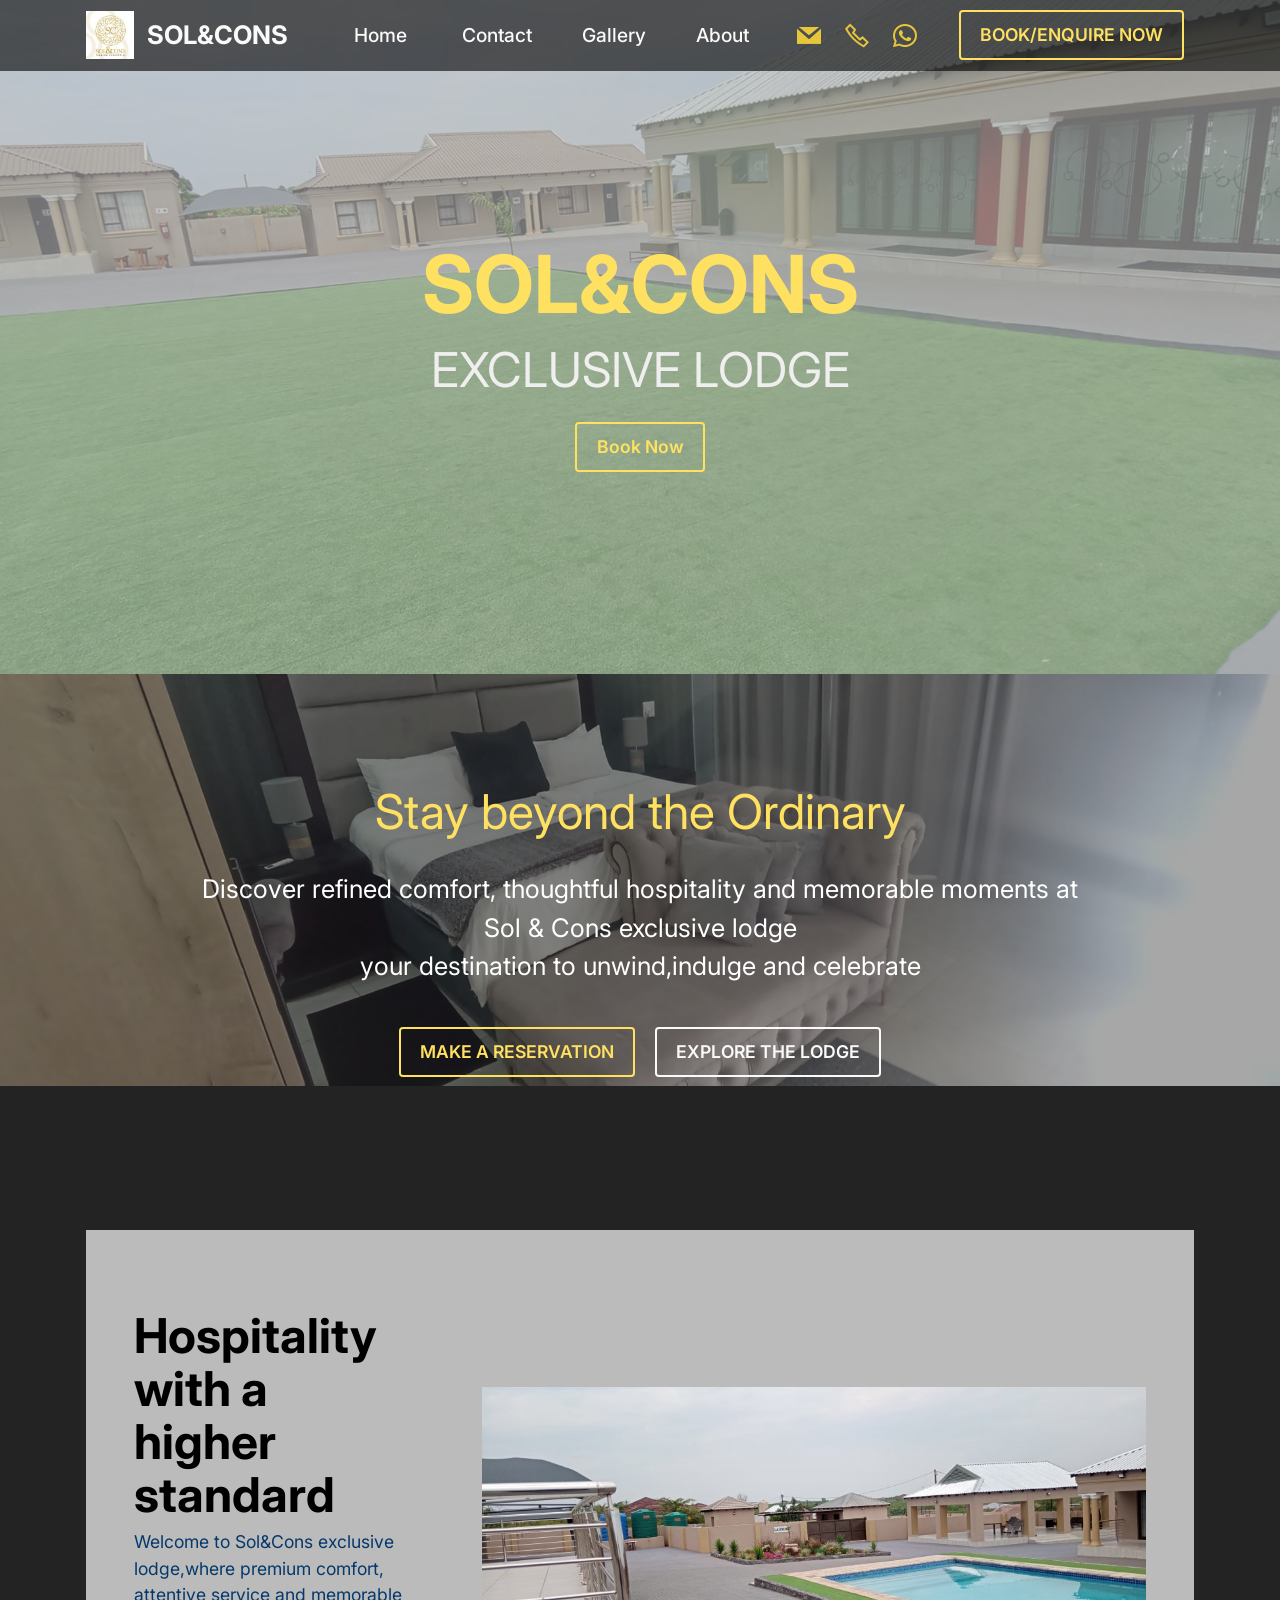
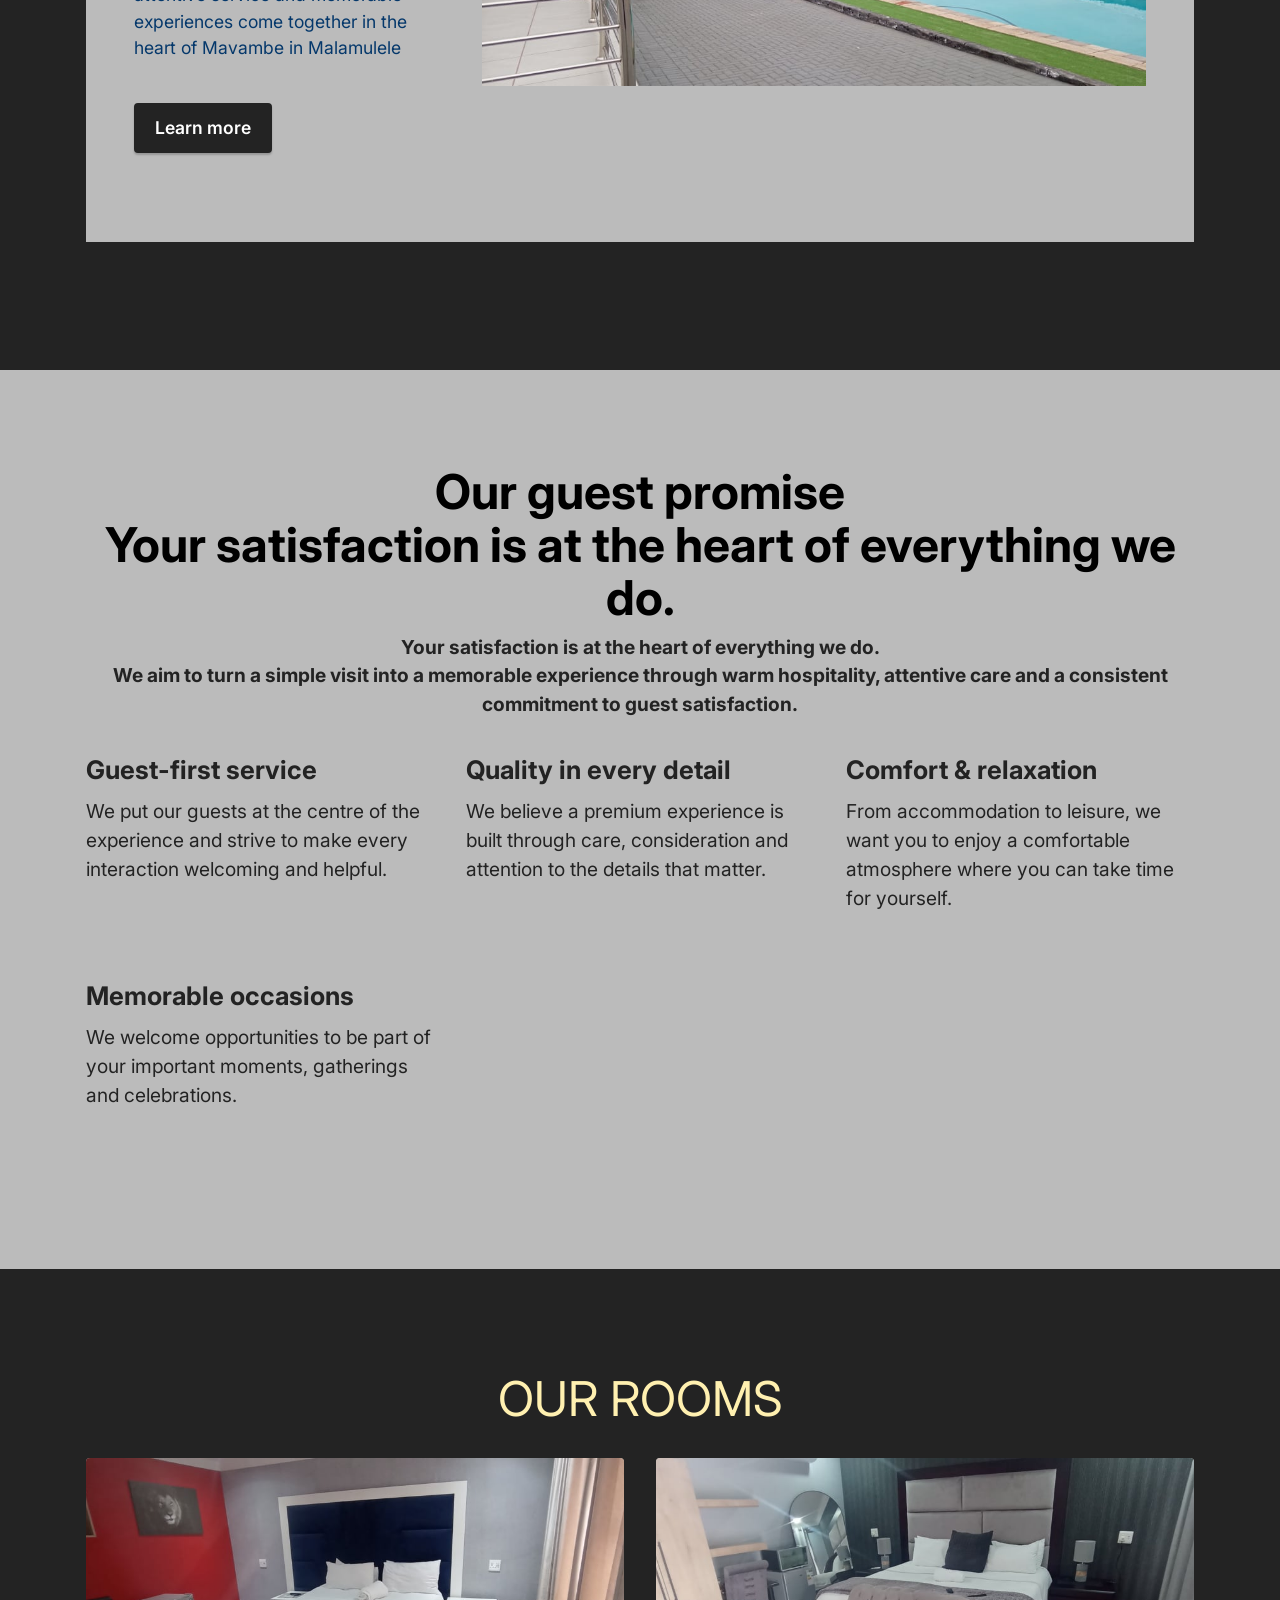
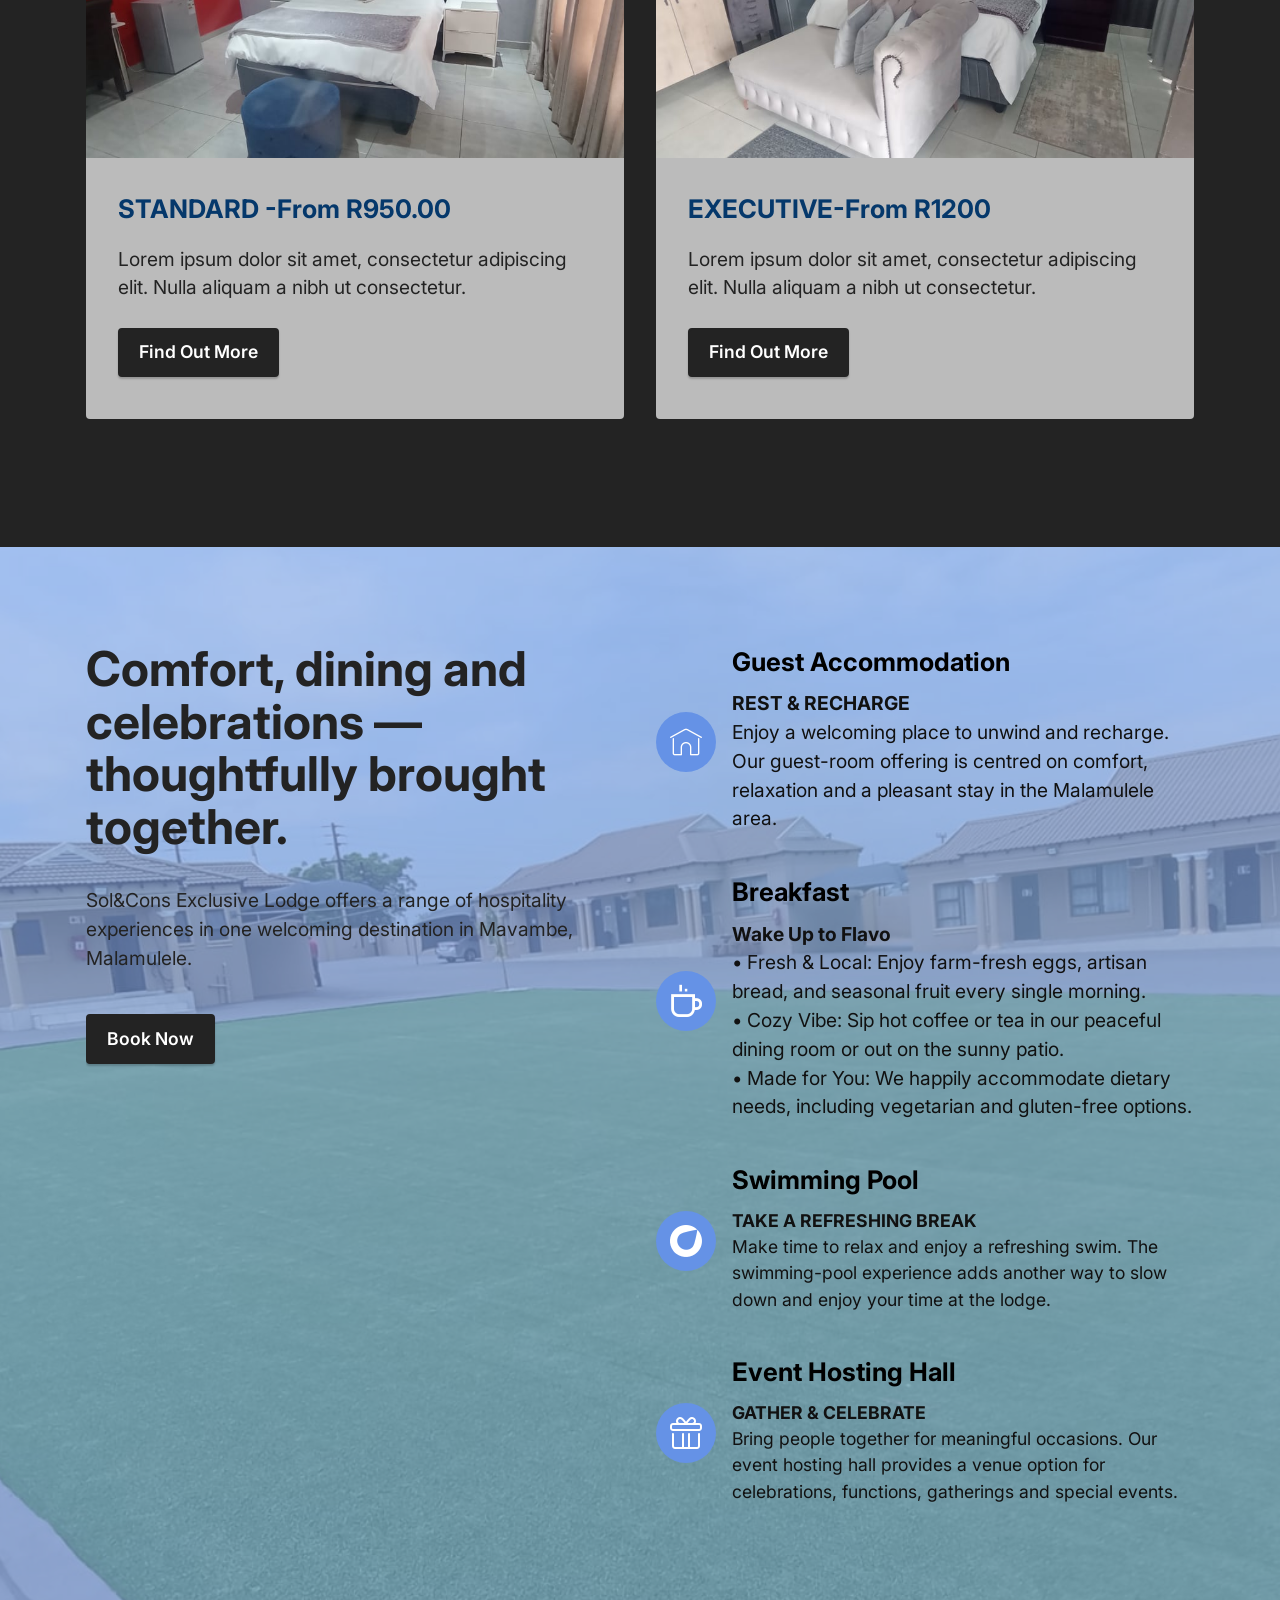
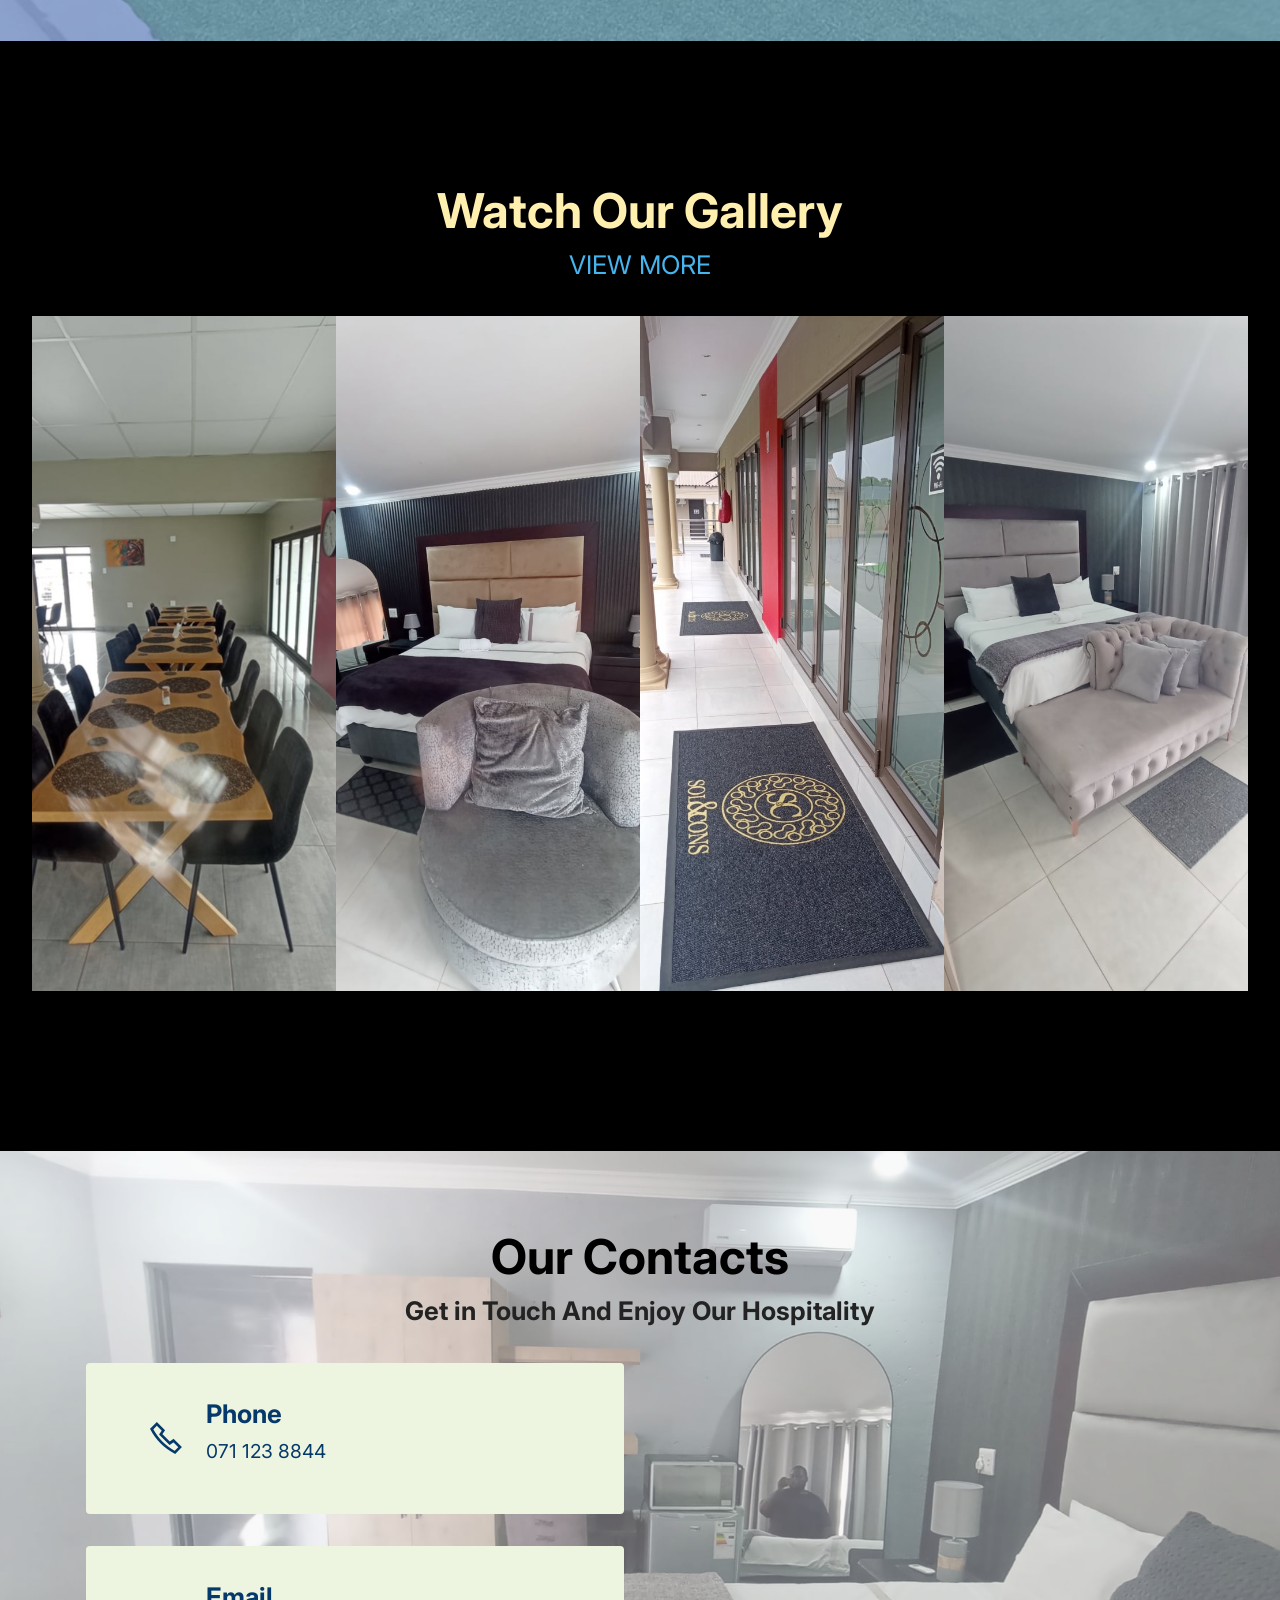
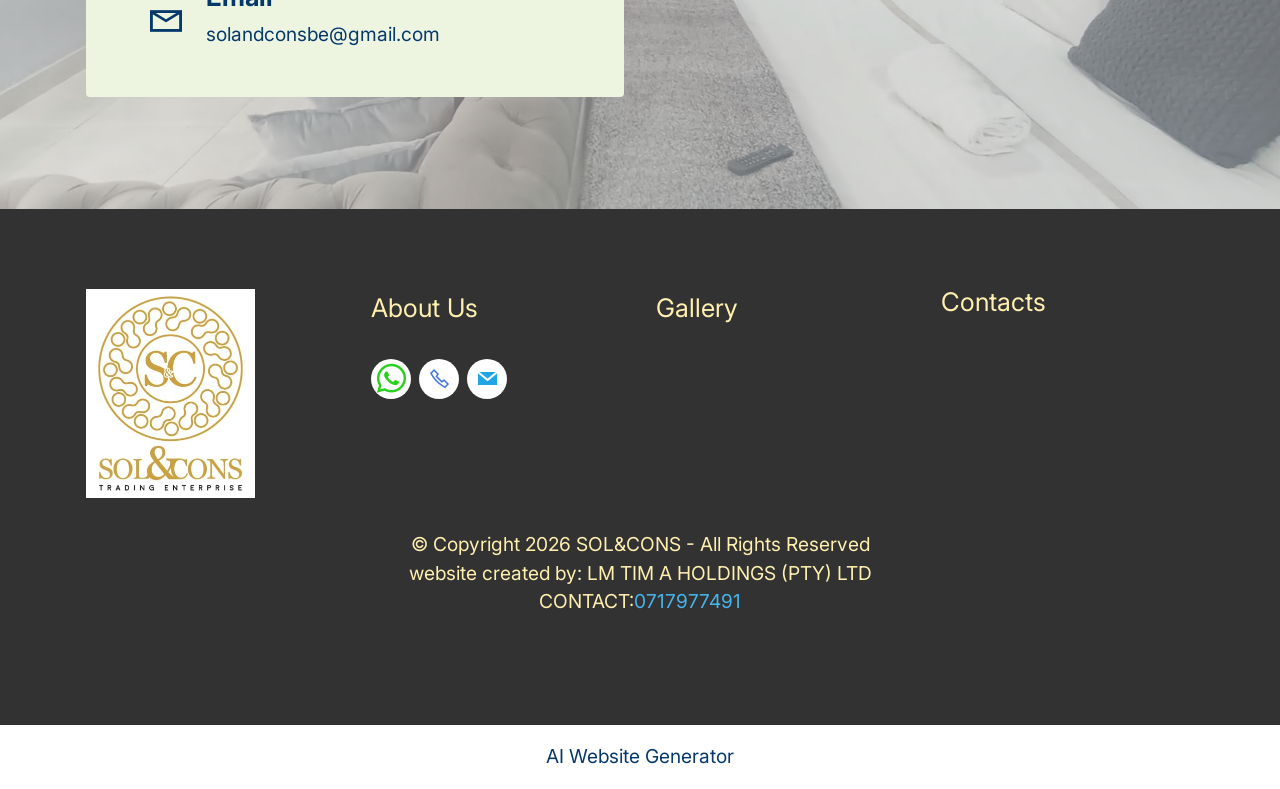
==== index.html @ f4a34ecb "Add files via upload" ====
<!DOCTYPE html>
<html  >
<head>
  <!-- Site made with Mobirise Website Builder v6.1.12, https://mobirise.com -->
  <meta charset="UTF-8">
  <meta http-equiv="X-UA-Compatible" content="IE=edge">
  <meta name="generator" content="Mobirise v6.1.12, mobirise.com">
  <meta name="viewport" content="width=device-width, initial-scale=1, minimum-scale=1">
  <link rel="shortcut icon" href="assets/images/img-20260325-wa00035b15d-96x96.jpeg" type="image/x-icon">
  <meta name="description" content="">
  
  
  <title>Home</title>
  <link rel="stylesheet" href="assets/web/assets/mobirise-icons2/mobirise2.css">
  <link rel="stylesheet" href="assets/web/assets/mobirise-icons/mobirise-icons.css">
  <link rel="stylesheet" href="assets/web/assets/mobirise-icons-bold/mobirise-icons-bold.css">
  <link rel="stylesheet" href="assets/bootstrap/css/bootstrap.min.css">
  <link rel="stylesheet" href="assets/parallax/jarallax.css">
  <link rel="stylesheet" href="assets/dropdown/css/style.css">
  <link rel="stylesheet" href="assets/socicon/css/styles.css">
  <link rel="stylesheet" href="assets/theme/css/style.css">
  <link rel="preload" href="https://fonts.googleapis.com/css?family=Inter:100,200,300,400,500,600,700,800,900,100i,200i,300i,400i,500i,600i,700i,800i,900i&display=swap" as="style" onload="this.onload=null;this.rel='stylesheet'">
  <noscript><link rel="stylesheet" href="https://fonts.googleapis.com/css?family=Inter:100,200,300,400,500,600,700,800,900,100i,200i,300i,400i,500i,600i,700i,800i,900i&display=swap"></noscript>
  <link rel="preload" as="style" href="assets/mobirise/css/mbr-additional.css?v=jjndfq"><link rel="stylesheet" href="assets/mobirise/css/mbr-additional.css?v=jjndfq" type="text/css">

  
  
  
</head>
<body>
  
  <section data-bs-version="5.1" class="menu menu3 cid-sFAA5oUu2Y" once="menu" id="menu3-1">
    
    <nav class="navbar navbar-dropdown navbar-expand-lg">
        <div class="container">
            <div class="navbar-brand">
                <span class="navbar-logo">
                    <a href="https://mobiri.se">
                        <img src="assets/images/img-20260325-wa00035b15d-96x96.jpeg" alt="Mobirise Website Builder" style="height: 3rem;">
                    </a>
                </span>
                <span class="navbar-caption-wrap"><a class="navbar-caption text-white text-primary display-5" href="index.html">SOL&amp;CONS</a></span>
            </div>
            <button class="navbar-toggler" type="button" data-toggle="collapse" data-bs-toggle="collapse" data-target="#navbarSupportedContent" data-bs-target="#navbarSupportedContent" aria-controls="navbarNavAltMarkup" aria-expanded="false" aria-label="Toggle navigation">
                <div class="hamburger">
                    <span></span>
                    <span></span>
                    <span></span>
                    <span></span>
                </div>
            </button>
            <div class="collapse navbar-collapse" id="navbarSupportedContent">
                <ul class="navbar-nav nav-dropdown" data-app-modern-menu="true"><li class="nav-item"><a class="nav-link link text-white text-primary display-7" href="index.html">Home&nbsp;</a></li>
                    <li class="nav-item"><a class="nav-link link text-white text-primary display-7" href="index.html#contacts3-c">Contact</a></li>
                    <li class="nav-item"><a class="nav-link link text-white text-primary display-7" href="page2.html">Gallery</a>
                    </li><li class="nav-item"><a class="nav-link link text-white text-primary display-7" href="page3.html">About</a></li></ul>
                <div class="icons-menu">
                    <a class="iconfont-wrapper" href="mailto:solandconsbe@gmail.com?subject=web%20query">
                        <span class="p-2 mbr-iconfont socicon-mail socicon"></span>
                    </a>
                    <a class="iconfont-wrapper" href="tel:+27711238844">
                        <span class="p-2 mbr-iconfont mobi-mbri-phone mobi-mbri"></span>
                    </a>
                    <a class="iconfont-wrapper" href="https://wa.me/27711238844">
                        <span class="p-2 mbr-iconfont socicon-whatsapp socicon"></span>
                    </a>
                    
                </div>
                <div class="navbar-buttons mbr-section-btn"><a class="btn btn-warning-outline display-4" href="https://mobiri.se">BOOK/ENQUIRE NOW</a></div>
            </div>
        </div>
    </nav>
</section>

<section data-bs-version="5.1" class="header1 cid-sFCAOqBTxa" id="header1-i">

    

    <div class="mbr-overlay" style="opacity: 0.6; background-color: rgb(187, 187, 187);"></div>

    <div class="container">
        <div class="row justify-content-center">
            <div class="col-12 col-lg-8">
                <h1 class="mbr-section-title mbr-fonts-style mb-3 display-1"><strong>SOL&amp;CONS</strong></h1>
                <h2 class="mbr-section-subtitle mbr-fonts-style mb-3 display-2">EXCLUSIVE LODGE</h2>
                
                <div class="mbr-section-btn mt-3"><a class="btn btn-warning-outline display-4" href="https://wa.me/27711238844">Book Now</a></div>
            </div>
        </div>
    </div>
</section>

<section data-bs-version="5.1" class="content4 cid-sFADQxFnEn" id="content4-5">
    
    <div class="mbr-overlay" style="opacity: 0.4; background-color: rgb(35, 35, 35);">
    </div>
    <div class="container">
        <div class="row justify-content-center">
            <div class="title col-md-12 col-lg-10">
                <h3 class="mbr-section-title mbr-fonts-style align-center mb-4 display-2">Stay beyond the Ordinary</h3>
                <h4 class="mbr-section-subtitle align-center mbr-fonts-style mb-4 display-5">Discover refined comfort, thoughtful hospitality and memorable moments at Sol &amp; Cons exclusive lodge<br>your destination to unwind,indulge and celebrate</h4>
                <div class="mbr-section-btn align-center"><a class="btn btn-warning-outline display-4" href="https://wa.me/27711238844">MAKE A RESERVATION</a>
                    <a class="btn btn-white-outline display-4" href="page2.html">EXPLORE THE LODGE</a></div>
            </div>
        </div>
    </div>
</section>

<section data-bs-version="5.1" class="features15 cid-sFANq99njx" id="features16-9">

    

    
    <div class="container">
        <div class="content-wrapper">
            <div class="row align-items-center">
                <div class="col-12 col-lg">
                    <div class="text-wrapper">
                        <h6 class="card-title mbr-fonts-style display-2"><strong>Hospitality with a higher standard</strong></h6>
                        <p class="mbr-text mbr-fonts-style mb-4 display-4">Welcome to Sol&amp;Cons exclusive lodge,where premium comfort, attentive service and memorable experiences come together in the heart of Mavambe in Malamulele</p>
                        <div class="mbr-section-btn mt-3"><a class="btn btn-black display-4" href="page3.html">Learn more</a></div>
                    </div>
                </div>
                <div class="col-12 col-lg-8">
                    <div class="image-wrapper">
                        <img src="assets/images/img-20261027-123922-980x442.jpg" alt="Mobirise Website Builder">
                    </div>
                </div>
            </div>
        </div>
    </div>
</section>

<section data-bs-version="5.1" class="features18 cid-vzXaRPR5iC" id="features18-13">

    

    
    
    <div class="container">
        <div class="mbr-section-head">
            <div class="col-12">
                <h4 class="mbr-section-title mbr-fonts-style align-center mb-0 display-2"><strong>Our guest promise</strong><br><strong>Your satisfaction is at the heart of everything we do.</strong></h4>
                <h5 class="mbr-section-subtitle mbr-fonts-style align-center mb-0 mt-2 display-7"><strong>Your satisfaction is at the heart of everything we do.</strong><br><strong>We aim to turn a simple visit into a memorable experience through warm hospitality, attentive care and a consistent commitment to guest satisfaction.</strong></h5>
            </div>
        </div>
        <div class="row mt-4">
            <div class="item features-without-image mb-3 col-12 col-md-4">
                <div class="item-wrapper mb-4">
                    <div class="card-box align-left">
                        <h4 class="card-title mbr-fonts-style align-left display-5"><strong>Guest-first service</strong></h4>
                        <p class="mbr-text mbr-fonts-style mb-3 display-7">We put our guests at the centre of the experience and strive to make every interaction welcoming and helpful.</p>
                        <div class="link-wrap">
                            
                        </div>
                    </div>
                </div>
            </div>
            <div class="item features-without-image mb-3 col-12 col-md-4">
                <div class="item-wrapper mb-4">
                    <div class="card-box align-left">
                        <h4 class="card-title mbr-fonts-style align-left display-5"><strong>Quality in every detail</strong></h4>
                        <p class="mbr-text mbr-fonts-style mb-3 display-7">We believe a premium experience is built through care, consideration and attention to the details that matter.</p>
                        <div class="link-wrap">
                            
                        </div>
                    </div>
                </div>
            </div>
            <div class="item features-without-image mb-3 col-12 col-md-4">
                <div class="item-wrapper mb-4">
                    <div class="card-box align-left">
                        <h4 class="card-title mbr-fonts-style align-left display-5"><strong>Comfort &amp; relaxation</strong></h4>
                        <p class="mbr-text mbr-fonts-style mb-3 display-7">From accommodation to leisure, we want you to enjoy a comfortable atmosphere where you can take time for yourself.</p>
                        <div class="link-wrap">
                            
                        </div>
                    </div>
                </div>
            </div><div class="item features-without-image mb-3 col-12 col-md-4">
                <div class="item-wrapper mb-4">
                    <div class="card-box align-left">
                        <h4 class="card-title mbr-fonts-style align-left display-5"><strong>Memorable occasions</strong></h4>
                        <p class="mbr-text mbr-fonts-style mb-3 display-7">We welcome opportunities to be part of your important moments, gatherings and celebrations.</p>
                        <div class="link-wrap">
                            
                        </div>
                    </div>
                </div>
            </div>
        </div>
    </div>
</section>

<section data-bs-version="5.1" class="content2 cid-sFAOw5Fdod" id="content2-e">
    
    
    <div class="container">
        <div class="mbr-section-head">
            
            <h1 class="mbr-section-subtitle mbr-fonts-style align-center mb-0 mt-2 display-2">OUR ROOMS</h1>
        </div>
        <div class="row mt-4">
            <div class="item features-image col-12 col-md-6 col-lg-6">
                <div class="item-wrapper">
                    <div class="item-img">
                        <img src="assets/images/img-20261027-125457-1055x476.jpg" alt="Mobirise Website Builder" title="">
                    </div>
                    <div class="item-content">
                        <h5 class="item-title mbr-fonts-style display-5"><strong>STANDARD -From R950.00</strong></h5>
                        
                        <p class="mbr-text mbr-fonts-style mt-3 display-7">Lorem ipsum dolor sit amet, consectetur adipiscing elit. Nulla aliquam a nibh ut consectetur.&nbsp;</p>
                    </div>
                    <div class="mbr-section-btn item-footer mt-2"><a href="https://wa.me/27711238844" class="btn item-btn btn-black display-4">Find Out More</a></div>
                </div>
            </div>
            <div class="item features-image col-12 col-md-6 col-lg-6">
                <div class="item-wrapper">
                    <div class="item-img">
                        <img src="assets/images/img-20261027-125123-1055x476.jpg" alt="Mobirise Website Builder" title="">
                    </div>
                    <div class="item-content">
                        <h5 class="item-title mbr-fonts-style display-5"><strong>EXECUTIVE-From R1200</strong></h5>
                        
                        <p class="mbr-text mbr-fonts-style mt-3 display-7">Lorem ipsum dolor sit amet, consectetur adipiscing elit. Nulla aliquam a nibh ut consectetur. <br>
                        </p>
                    </div>
                    <div class="mbr-section-btn item-footer mt-2"><a href="https://wa.me/27711238844" class="btn item-btn btn-black display-4">Find Out More</a></div>
                </div>
            </div>
            

        </div>
    </div>
</section>

<section data-bs-version="5.1" class="features13 cid-vzWuSJ335U" id="features13-12">

    

    
    <div class="mbr-overlay" style="opacity: 0.6; background-color: rgb(140, 175, 240);">
    </div>
    <div class="container">
        <div class="row justify-content-center">
            <div class="col-12 col-lg-6">
                <div class="card-wrapper">
                    <div class="card-box align-left">
                        <h4 class="card-title mbr-fonts-style mb-4 display-2"><strong>Comfort, dining and celebrations — thoughtfully brought together.</strong></h4>
                        <p class="mbr-text mbr-fonts-style mb-4 display-7">Sol&amp;Cons Exclusive Lodge offers a range of hospitality experiences in one welcoming destination in Mavambe, Malamulele.</p>
                        <div class="mbr-section-btn"><a class="btn btn-black display-4" href="https://wa.me/27711238844">Book Now</a></div>
                    </div>
                </div>
            </div>
            <div class="col-12 col-lg-6">
                <div class="item features-without-image">
                    <div class="item-wrapper mbr-flex">
                        <div class="icon-box">
                            <span class="mbr-iconfont mbri-home"></span>
                        </div>
                        <div class="text-box">
                            <h3 class="icon-title mbr-black mbr-fonts-style display-5"><strong>Guest Accommodation</strong></h3>
                            <h5 class="icon-text mbr-black mbr-fonts-style display-7"><strong>REST &amp; RECHARGE</strong><br>Enjoy a welcoming place to unwind and recharge. Our guest-room offering is centred on comfort, relaxation and a pleasant stay in the Malamulele area.</h5>
                        </div>
                    </div>
                </div>
                <div class="item features-without-image">
                    <div class="item-wrapper mbr-flex">
                        <div class="icon-box">
                            <span class="mbr-iconfont mobi-mbri-hot-cup mobi-mbri"></span>
                        </div>
                        <div class="text-box">
                            <h3 class="icon-title mbr-black mbr-fonts-style display-5"><strong>Breakfast&nbsp;</strong></h3>
                            <h5 class="icon-text mbr-black mbr-fonts-style display-7"><div><strong style="font-size: 1.2rem;">Wake Up to Flavo</strong><br></div><div>• Fresh &amp; Local: Enjoy farm-fresh eggs, artisan bread, and seasonal fruit every single morning.</div><div>• Cozy Vibe: Sip hot coffee or tea in our peaceful dining room or out on the sunny patio.</div><div>• Made for You: We happily accommodate dietary needs, including vegetarian and gluten-free options.</div></h5>
                        </div>
                    </div>
                </div><div class="item features-without-image">
                    <div class="item-wrapper mbr-flex">
                        <div class="icon-box">
                            <span class="mbr-iconfont socicon-seedrs socicon"></span>
                        </div>
                        <div class="text-box">
                            <h3 class="icon-title mbr-black mbr-fonts-style display-5"><strong>Swimming Pool</strong><br></h3>
                            <h5 class="icon-text mbr-black mbr-fonts-style display-4"><strong>TAKE A REFRESHING BREAK<br></strong>Make time to relax and enjoy a refreshing swim. The swimming-pool experience adds another way to slow down and enjoy your time at the lodge.</h5>
                        </div>
                    </div>
                </div>
                <div class="item features-without-image">
                    <div class="item-wrapper mbr-flex">
                        <div class="icon-box">
                            <span class="mbr-iconfont mbrib-gift"></span>
                        </div>
                        <div class="text-box">
                            <h3 class="icon-title mbr-black mbr-fonts-style display-5"><strong>Event Hosting Hall</strong></h3>
                            <h5 class="icon-text mbr-black mbr-fonts-style display-4"><strong>GATHER &amp; CELEBRATE</strong><br>Bring people together for meaningful occasions. Our event hosting hall provides a venue option for celebrations, functions, gatherings and special events.</h5>
                        </div>
                    </div>
                </div>
            </div>
        </div>
    </div>
</section>

<section data-bs-version="5.1" class="gallery6 mbr-gallery cid-sFAQAQGsOD" id="gallery6-f">
    

    

    <div class="container-fluid">
        <div class="mbr-section-head">
            <h3 class="mbr-section-title mbr-fonts-style align-center m-0 display-2"><strong>Watch Our Gallery</strong></h3>
            <h4 class="mbr-section-subtitle mbr-fonts-style align-center mb-0 mt-2 display-5"><a href="page2.html" class="text-info">VIEW MORE</a></h4>
        </div>
        <div class="row mbr-gallery mt-4">
            <div class="col-12 col-md-6 col-lg-3 item gallery-image">
                <div class="item-wrapper" data-toggle="modal" data-bs-toggle="modal" data-target="#vzZGjFGqdj-modal" data-bs-target="#vzZGjFGqdj-modal">
                    <img class="w-100" src="assets/images/img-20261027-124015-527x1169.jpeg" alt="Mobirise Website Builder" data-slide-to="0" data-bs-slide-to="0" data-target="#lb-vzZGjFGqdj" data-bs-target="#lb-vzZGjFGqdj">
                    <div class="icon-wrapper">
                        <span class="mobi-mbri mobi-mbri-search mbr-iconfont mbr-iconfont-btn"></span>
                    </div>
                </div>
                
            </div>
            <div class="col-12 col-md-6 col-lg-3 item gallery-image">
                <div class="item-wrapper" data-toggle="modal" data-bs-toggle="modal" data-target="#vzZGjFGqdj-modal" data-bs-target="#vzZGjFGqdj-modal">
                    <img class="w-100" src="assets/images/img-20261027-124738-527x1169.jpg" alt="Mobirise Website Builder" data-slide-to="1" data-bs-slide-to="1" data-target="#lb-vzZGjFGqdj" data-bs-target="#lb-vzZGjFGqdj">
                    <div class="icon-wrapper">
                        <span class="mobi-mbri mobi-mbri-search mbr-iconfont mbr-iconfont-btn"></span>
                    </div>
                </div>
                
            </div>
            <div class="col-12 col-md-6 col-lg-3 item gallery-image">
                <div class="item-wrapper" data-toggle="modal" data-bs-toggle="modal" data-target="#vzZGjFGqdj-modal" data-bs-target="#vzZGjFGqdj-modal">
                    <img class="w-100" src="assets/images/img-20261027-123801-527x1169.jpg" alt="Mobirise Website Builder" data-slide-to="2" data-bs-slide-to="2" data-target="#lb-vzZGjFGqdj" data-bs-target="#lb-vzZGjFGqdj">
                    <div class="icon-wrapper">
                        <span class="mobi-mbri mobi-mbri-search mbr-iconfont mbr-iconfont-btn"></span>
                    </div>
                </div>
                
            </div>
            <div class="col-12 col-md-6 col-lg-3 item gallery-image">
                <div class="item-wrapper" data-toggle="modal" data-bs-toggle="modal" data-target="#vzZGjFGqdj-modal" data-bs-target="#vzZGjFGqdj-modal">
                    <img class="w-100" src="assets/images/img-20261027-125234-527x1169.jpg" alt="Mobirise Website Builder" data-slide-to="3" data-bs-slide-to="3" data-target="#lb-vzZGjFGqdj" data-bs-target="#lb-vzZGjFGqdj">
                    <div class="icon-wrapper">
                        <span class="mobi-mbri mobi-mbri-search mbr-iconfont mbr-iconfont-btn"></span>
                    </div>
                </div>
                
            </div>
        </div>

        <div class="modal mbr-slider" tabindex="-1" role="dialog" aria-hidden="true" id="vzZGjFGqdj-modal">
            <div class="modal-dialog" role="document">
                <div class="modal-content">
                    <div class="modal-body">
                        <div class="carousel slide" id="lb-vzZGjFGqdj" data-interval="5000" data-bs-interval="5000">
                            <div class="carousel-inner">
                                <div class="carousel-item active">
                                    <img class="d-block w-100" src="assets/images/img-20261027-124015-527x1169.jpeg" alt="Mobirise Website Builder">
                                </div>
                                <div class="carousel-item">
                                    <img class="d-block w-100" src="assets/images/img-20261027-124738-527x1169.jpg" alt="Mobirise Website Builder">
                                </div>
                                <div class="carousel-item">
                                    <img class="d-block w-100" src="assets/images/img-20261027-123801-527x1169.jpg" alt="Mobirise Website Builder">
                                </div>
                                <div class="carousel-item">
                                    <img class="d-block w-100" src="assets/images/img-20261027-125234-527x1169.jpg" alt="Mobirise Website Builder">
                                </div>
                            </div>
                            <ol class="carousel-indicators">
                                <li data-slide-to="0" data-bs-slide-to="0" class="active" data-target="#lb-vzZGjFGqdj" data-bs-target="#lb-vzZGjFGqdj"></li>
                                <li data-slide-to="1" data-bs-slide-to="1" data-target="#lb-vzZGjFGqdj" data-bs-target="#lb-vzZGjFGqdj"></li>
                                <li data-slide-to="2" data-bs-slide-to="2" data-target="#lb-vzZGjFGqdj" data-bs-target="#lb-vzZGjFGqdj"></li>
                                <li data-slide-to="3" data-bs-slide-to="3" data-target="#lb-vzZGjFGqdj" data-bs-target="#lb-vzZGjFGqdj"></li>
                            </ol>
                            <a role="button" href="" class="close" data-dismiss="modal" data-bs-dismiss="modal" aria-label="Close">
                            </a>
                            <a class="carousel-control-prev carousel-control" role="button" data-slide="prev" data-bs-slide="prev" href="#lb-vzZGjFGqdj">
                                <span class="mobi-mbri mobi-mbri-arrow-prev" aria-hidden="true"></span>
                                <span class="sr-only visually-hidden">Previous</span>
                            </a>
                            <a class="carousel-control-next carousel-control" role="button" data-slide="next" data-bs-slide="next" href="#lb-vzZGjFGqdj">
                                <span class="mobi-mbri mobi-mbri-arrow-next" aria-hidden="true"></span>
                                <span class="sr-only visually-hidden">Next</span>
                            </a>
                        </div>
                    </div>
                </div>
            </div>
        </div>
    </div>
</section>

<section data-bs-version="5.1" class="contacts3 map1 cid-sFAOgbarYq" id="contacts3-c">

    
    <div class="mbr-overlay" style="opacity: 0.4; background-color: rgb(240, 239, 239);"></div>
    <div class="container">
        <div class="mbr-section-head">
            <h3 class="mbr-section-title mbr-fonts-style align-center mb-0 display-2">
                <strong>Our Contacts</strong>
            </h3>
            <h4 class="mbr-section-subtitle mbr-fonts-style align-center mb-0 mt-2 display-5"><strong>Get in Touch And Enjoy Our Hospitality</strong></h4>
        </div>
        <div class="row justify-content-center mt-4">
            <div class="card col-12 col-md-6">
                <div class="card-wrapper">
                    <div class="image-wrapper">
                        <a href="tel:+27711238844"><span class="mbr-iconfont mobi-mbri-phone mobi-mbri" style="color: rgb(5, 56, 107); fill: rgb(5, 56, 107);"></span></a>
                    </div>
                    <div class="text-wrapper">
                        <h6 class="card-title mbr-fonts-style mb-1 display-5">
                            <strong>Phone</strong>
                        </h6>
                        <p class="mbr-text mbr-fonts-style display-7"><a href="tel:+27711238844" class="text-primary">071 123 8844</a></p>
                    </div>
                </div>
                <div class="card-wrapper">
                    <div class="image-wrapper">
                        <a href="mailto:solandconsbe@gmail.com"><span class="mbr-iconfont mobi-mbri-letter mobi-mbri" style="color: rgb(5, 56, 107); fill: rgb(5, 56, 107);"></span></a>
                    </div>
                    <div class="text-wrapper">
                        <h6 class="card-title mbr-fonts-style mb-1 display-5">
                            <strong>Email</strong>
                        </h6>
                        <p class="mbr-text mbr-fonts-style display-7"><a href="mailto:solandconsbe@gmail.com?subject=web%20query" class="text-primary">solandconsbe@gmail.com</a></p>
                    </div>
                </div>
            </div>
            <div class="map-wrapper col-12 col-md-6">
                <div class="google-map"><iframe frameborder="0" style="border:0" src="https://www.google.com/maps/embed?pb=!1m18!1m12!1m3!1d3672.5372327857726!2d30.663150773973417!3d-23.0040386413513!2m3!1f0!2f0!3f0!3m2!1i1024!2i768!4f13.1!3m3!1m2!1s0x1ec5b15781471d1d%3A0xaba04df23b3bb3b4!2sSol%26Cons!5e0!3m2!1sen!2sza!4v1793273053237!5m2!1sen!2sza" allowfullscreen=""></iframe></div>
            </div>
        </div>
    </div>
</section>

<section data-bs-version="5.1" class="footer4 cid-vzUgrjCHA3" once="footers" id="footer4-q">

    

    
    <div class="mbr-overlay" style="opacity: 0.9; background-color: rgb(53, 53, 53);"></div>
    <div class="container">
        <div class="row mbr-white">
            <div class="col-6 col-lg-3">
                <div class="media-wrap col-md-8 col-12">
                    <a href="https://mobiri.se/">
                        <img src="assets/images/img-20260325-wa0004-337x417.jpg" alt="Mobirise Website Builder">
                    </a>
                </div>
            </div>
            <div class="col-12 col-md-6 col-lg-3">
                
                <p class="mbr-text mbr-fonts-style mb-4 display-5">About Us</p>
                
                <div class="social-row display-7">
                    <div class="soc-item">
                        <a href="https://wa.me/27711238844">
                            <span class="mbr-iconfont socicon-whatsapp socicon" style="font-size: 29px; color: rgb(40, 210, 28); fill: rgb(40, 210, 28);"></span>
                        </a>
                    </div>
                    <div class="soc-item">
                        <a href="tel:+27711238844">
                            <span class="mbr-iconfont mobi-mbri-phone mobi-mbri" style="color: rgb(68, 121, 217); fill: rgb(68, 121, 217);"></span>
                        </a>
                    </div>
                    <div class="soc-item">
                        <a href="mailto:solandconsbe@gmail.com?subject=online%20query">
                            <span class="mbr-iconfont socicon-mail socicon" style="color: rgb(34, 165, 229); fill: rgb(34, 165, 229);"></span>
                        </a>
                    </div>
                    
                </div>
            </div>
            <div class="col-12 col-md-6 col-lg-3">
                
                <ul class="list mbr-fonts-style display-5">Gallery</ul>
            </div>
            <div class="col-12 col-md-6 col-lg-3">
                
                <ul class="list mbr-fonts-style display-5"><p>Contacts</p></ul>
            </div>
            <div class="col-12 mt-4">
                <p class="mbr-text mb-0 mbr-fonts-style copyright align-center display-7">
                    © Copyright 2026 SOL&amp;CONS - All Rights Reserved<br>website created by: LM TIM A HOLDINGS (PTY) LTD<br>CONTACT:<a href="https://wa.me/27717977491" class="text-info">0717977491</a><br><br></p>
            </div>
        </div>
    </div>
</section><section class="display-7" style="padding: 0;align-items: center;justify-content: center;flex-wrap: wrap;    align-content: center;display: flex;position: relative;height: 4rem;"><a href="https://mobiri.se/4388259" style="flex: 1 1;height: 4rem;position: absolute;width: 100%;z-index: 1;"><img alt="" style="height: 4rem;" src="[data-uri]"></a><p style="margin: 0;text-align: center;" class="display-7">&#8204;</p><a style="z-index:1" href="https://mobirise.com/builder/ai-website-generator.html">AI Website Generator</a></section><script src="assets/bootstrap/js/bootstrap.bundle.min.js"></script>  <script src="assets/parallax/jarallax.js"></script>  <script src="assets/smoothscroll/smooth-scroll.js"></script>  <script src="assets/ytplayer/index.js"></script>  <script src="assets/dropdown/js/navbar-dropdown.js"></script>  <script src="assets/theme/js/script.js"></script>  
  
  
</body>
</html>
---- assets/web/assets/mobirise-icons2/mobirise2.css ----
@font-face {
  font-family: 'Moririse2';
  font-display: swap;
  src:  url('mobirise2.eot?f2bix4');
  src:  url('mobirise2.eot?f2bix4#iefix') format('embedded-opentype'),
    url('mobirise2.woff2?f2bix4') format('woff2'),
    url('mobirise2.woff?f2bix4') format('woff'),
    url('mobirise2.ttf?f2bix4') format('truetype'),
    url('mobirise2.svg?f2bix4#mobirise2') format('svg');
  font-weight: normal;
  font-style: normal;
}

[class^="mobi-"], [class*=" mobi-"] {
  /* use !important to prevent issues with browser extensions that change fonts */
  font-family: 'Moririse2' !important;
  speak: none;
  font-style: normal;
  font-weight: normal;
  font-variant: normal;
  text-transform: none;
  line-height: 1;

  /* Better Font Rendering =========== */
  -webkit-font-smoothing: antialiased;
  -moz-osx-font-smoothing: grayscale;
}

.mobi-mbri-add-submenu:before {
  content: "\e900";
}
.mobi-mbri-alert:before {
  content: "\e901";
}
.mobi-mbri-align-center:before {
  content: "\e902";
}
.mobi-mbri-align-justify:before {
  content: "\e903";
}
.mobi-mbri-align-left:before {
  content: "\e904";
}
.mobi-mbri-align-right:before {
  content: "\e905";
}
.mobi-mbri-android:before {
  content: "\e906";
}
.mobi-mbri-apple:before {
  content: "\e907";
}
.mobi-mbri-arrow-down:before {
  content: "\e908";
}
.mobi-mbri-arrow-next:before {
  content: "\e909";
}
.mobi-mbri-arrow-prev:before {
  content: "\e90a";
}
.mobi-mbri-arrow-up:before {
  content: "\e90b";
}
.mobi-mbri-bold:before {
  content: "\e90c";
}
.mobi-mbri-bookmark:before {
  content: "\e90d";
}
.mobi-mbri-bootstrap:before {
  content: "\e90e";
}
.mobi-mbri-briefcase:before {
  content: "\e90f";
}
.mobi-mbri-browse:before {
  content: "\e910";
}
.mobi-mbri-bulleted-list:before {
  content: "\e911";
}
.mobi-mbri-calendar:before {
  content: "\e912";
}
.mobi-mbri-camera:before {
  content: "\e913";
}
.mobi-mbri-cart-add:before {
  content: "\e914";
}
.mobi-mbri-cart-full:before {
  content: "\e915";
}
.mobi-mbri-cash:before {
  content: "\e916";
}
.mobi-mbri-change-style:before {
  content: "\e917";
}
.mobi-mbri-chat:before {
  content: "\e918";
}
.mobi-mbri-clock:before {
  content: "\e919";
}
.mobi-mbri-close:before {
  content: "\e91a";
}
.mobi-mbri-cloud:before {
  content: "\e91b";
}
.mobi-mbri-code:before {
  content: "\e91c";
}
.mobi-mbri-contact-form:before {
  content: "\e91d";
}
.mobi-mbri-credit-card:before {
  content: "\e91e";
}
.mobi-mbri-cursor-click:before {
  content: "\e91f";
}
.mobi-mbri-cust-feedback:before {
  content: "\e920";
}
.mobi-mbri-database:before {
  content: "\e921";
}
.mobi-mbri-delivery:before {
  content: "\e922";
}
.mobi-mbri-desktop:before {
  content: "\e923";
}
.mobi-mbri-devices:before {
  content: "\e924";
}
.mobi-mbri-down:before {
  content: "\e925";
}
.mobi-mbri-download-2:before {
  content: "\e926";
}
.mobi-mbri-download:before {
  content: "\e927";
}
.mobi-mbri-drag-n-drop-2:before {
  content: "\e928";
}
.mobi-mbri-drag-n-drop:before {
  content: "\e929";
}
.mobi-mbri-edit-2:before {
  content: "\e92a";
}
.mobi-mbri-edit:before {
  content: "\e92b";
}
.mobi-mbri-error:before {
  content: "\e92c";
}
.mobi-mbri-extension:before {
  content: "\e92d";
}
.mobi-mbri-features:before {
  content: "\e92e";
}
.mobi-mbri-file:before {
  content: "\e92f";
}
.mobi-mbri-flag:before {
  content: "\e930";
}
.mobi-mbri-folder:before {
  content: "\e931";
}
.mobi-mbri-gift:before {
  content: "\e932";
}
.mobi-mbri-github:before {
  content: "\e933";
}
.mobi-mbri-globe-2:before {
  content: "\e934";
}
.mobi-mbri-globe:before {
  content: "\e935";
}
.mobi-mbri-growing-chart:before {
  content: "\e936";
}
.mobi-mbri-hearth:before {
  content: "\e937";
}
.mobi-mbri-help:before {
  content: "\e938";
}
.mobi-mbri-home:before {
  content: "\e939";
}
.mobi-mbri-hot-cup:before {
  content: "\e93a";
}
.mobi-mbri-idea:before {
  content: "\e93b";
}
.mobi-mbri-image-gallery:before {
  content: "\e93c";
}
.mobi-mbri-image-slider:before {
  content: "\e93d";
}
.mobi-mbri-info:before {
  content: "\e93e";
}
.mobi-mbri-italic:before {
  content: "\e93f";
}
.mobi-mbri-key:before {
  content: "\e940";
}
.mobi-mbri-laptop:before {
  content: "\e941";
}
.mobi-mbri-layers:before {
  content: "\e942";
}
.mobi-mbri-left-right:before {
  content: "\e943";
}
.mobi-mbri-left:before {
  content: "\e944";
}
.mobi-mbri-letter:before {
  content: "\e945";
}
.mobi-mbri-like:before {
  content: "\e946";
}
.mobi-mbri-link:before {
  content: "\e947";
}
.mobi-mbri-lock:before {
  content: "\e948";
}
.mobi-mbri-login:before {
  content: "\e949";
}
.mobi-mbri-logout:before {
  content: "\e94a";
}
.mobi-mbri-magic-stick:before {
  content: "\e94b";
}
.mobi-mbri-map-pin:before {
  content: "\e94c";
}
.mobi-mbri-menu:before {
  content: "\e94d";
}
.mobi-mbri-mobile-2:before {
  content: "\e94e";
}
.mobi-mbri-mobile-horizontal:before {
  content: "\e94f";
}
.mobi-mbri-mobile:before {
  content: "\e950";
}
.mobi-mbri-mobirise:before {
  content: "\e951";
}
.mobi-mbri-more-horizontal:before {
  content: "\e952";
}
.mobi-mbri-more-vertical:before {
  content: "\e953";
}
.mobi-mbri-music:before {
  content: "\e954";
}
.mobi-mbri-new-file:before {
  content: "\e955";
}
.mobi-mbri-numbered-list:before {
  content: "\e956";
}
.mobi-mbri-opened-folder:before {
  content: "\e957";
}
.mobi-mbri-pages:before {
  content: "\e958";
}
.mobi-mbri-paper-plane:before {
  content: "\e959";
}
.mobi-mbri-paperclip:before {
  content: "\e95a";
}
.mobi-mbri-phone:before {
  content: "\e95b";
}
.mobi-mbri-photo:before {
  content: "\e95c";
}
.mobi-mbri-photos:before {
  content: "\e95d";
}
.mobi-mbri-pin:before {
  content: "\e95e";
}
.mobi-mbri-play:before {
  content: "\e95f";
}
.mobi-mbri-plus:before {
  content: "\e960";
}
.mobi-mbri-preview:before {
  content: "\e961";
}
.mobi-mbri-print:before {
  content: "\e962";
}
.mobi-mbri-protect:before {
  content: "\e963";
}
.mobi-mbri-question:before {
  content: "\e964";
}
.mobi-mbri-quote-left:before {
  content: "\e965";
}
.mobi-mbri-quote-right:before {
  content: "\e966";
}
.mobi-mbri-redo:before {
  content: "\e967";
}
.mobi-mbri-refresh:before {
  content: "\e968";
}
.mobi-mbri-responsive-2:before {
  content: "\e969";
}
.mobi-mbri-responsive:before {
  content: "\e96a";
}
.mobi-mbri-right:before {
  content: "\e96b";
}
.mobi-mbri-rocket:before {
  content: "\e96c";
}
.mobi-mbri-sad-face:before {
  content: "\e96d";
}
.mobi-mbri-sale:before {
  content: "\e96e";
}
.mobi-mbri-save:before {
  content: "\e96f";
}
.mobi-mbri-search:before {
  content: "\e970";
}
.mobi-mbri-setting-2:before {
  content: "\e971";
}
.mobi-mbri-setting-3:before {
  content: "\e972";
}
.mobi-mbri-setting:before {
  content: "\e973";
}
.mobi-mbri-share:before {
  content: "\e974";
}
.mobi-mbri-shopping-bag:before {
  content: "\e975";
}
.mobi-mbri-shopping-basket:before {
  content: "\e976";
}
.mobi-mbri-shopping-cart:before {
  content: "\e977";
}
.mobi-mbri-sites:before {
  content: "\e978";
}
.mobi-mbri-smile-face:before {
  content: "\e979";
}
.mobi-mbri-speed:before {
  content: "\e97a";
}
.mobi-mbri-star:before {
  content: "\e97b";
}
.mobi-mbri-success:before {
  content: "\e97c";
}
.mobi-mbri-sun:before {
  content: "\e97d";
}
.mobi-mbri-sun2:before {
  content: "\e97e";
}
.mobi-mbri-tablet-vertical:before {
  content: "\e97f";
}
.mobi-mbri-tablet:before {
  content: "\e980";
}
.mobi-mbri-target:before {
  content: "\e981";
}
.mobi-mbri-timer:before {
  content: "\e982";
}
.mobi-mbri-to-ftp:before {
  content: "\e983";
}
.mobi-mbri-to-local-drive:before {
  content: "\e984";
}
.mobi-mbri-touch-swipe:before {
  content: "\e985";
}
.mobi-mbri-touch:before {
  content: "\e986";
}
.mobi-mbri-trash:before {
  content: "\e987";
}
.mobi-mbri-underline:before {
  content: "\e988";
}
.mobi-mbri-undo:before {
  content: "\e989";
}
.mobi-mbri-unlink:before {
  content: "\e98a";
}
.mobi-mbri-unlock:before {
  content: "\e98b";
}
.mobi-mbri-up-down:before {
  content: "\e98c";
}
.mobi-mbri-up:before {
  content: "\e98d";
}
.mobi-mbri-update:before {
  content: "\e98e";
}
.mobi-mbri-upload-2:before {
  content: "\e98f";
}
.mobi-mbri-upload:before {
  content: "\e990";
}
.mobi-mbri-user-2:before {
  content: "\e991";
}
.mobi-mbri-user:before {
  content: "\e992";
}
.mobi-mbri-users:before {
  content: "\e993";
}
.mobi-mbri-video-play:before {
  content: "\e994";
}
.mobi-mbri-video:before {
  content: "\e995";
}
.mobi-mbri-watch:before {
  content: "\e996";
}
.mobi-mbri-website-theme-2:before {
  content: "\e997";
}
.mobi-mbri-website-theme:before {
  content: "\e998";
}
.mobi-mbri-wifi:before {
  content: "\e999";
}
.mobi-mbri-windows:before {
  content: "\e99a";
}
.mobi-mbri-zoom-in:before {
  content: "\e99b";
}
.mobi-mbri-zoom-out:before {
  content: "\e99c";
}
---- assets/web/assets/mobirise-icons/mobirise-icons.css ----
@font-face {
  font-family: 'MobiriseIcons';
  src:  url('mobirise-icons.eot?spat4u');
  src:  url('mobirise-icons.eot?spat4u#iefix') format('embedded-opentype'),
    url('mobirise-icons.woff2?spat4u') format('woff2'),
    url('mobirise-icons.woff?spat4u') format('woff'),
    url('mobirise-icons.ttf?spat4u') format('truetype'),
    url('mobirise-icons.svg?spat4u#MobiriseIcons') format('svg');
  font-weight: normal;
  font-style: normal;
  font-display: swap;
}

[class^="mbri-"], [class*=" mbri-"] {
  /* use !important to prevent issues with browser extensions that change fonts */
  font-family: MobiriseIcons !important;
  speak: none;
  font-style: normal;
  font-weight: normal;
  font-variant: normal;
  text-transform: none;
  line-height: 1;

  /* Better Font Rendering =========== */
  -webkit-font-smoothing: antialiased;
  -moz-osx-font-smoothing: grayscale;
}

.mbri-add-submenu:before {
  content: "\e900";
}
.mbri-alert:before {
  content: "\e901";
}
.mbri-align-center:before {
  content: "\e902";
}
.mbri-align-justify:before {
  content: "\e903";
}
.mbri-align-left:before {
  content: "\e904";
}
.mbri-align-right:before {
  content: "\e905";
}
.mbri-android:before {
  content: "\e906";
}
.mbri-apple:before {
  content: "\e907";
}
.mbri-arrow-down:before {
  content: "\e908";
}
.mbri-arrow-next:before {
  content: "\e909";
}
.mbri-arrow-prev:before {
  content: "\e90a";
}
.mbri-arrow-up:before {
  content: "\e90b";
}
.mbri-bold:before {
  content: "\e90c";
}
.mbri-bookmark:before {
  content: "\e90d";
}
.mbri-bootstrap:before {
  content: "\e90e";
}
.mbri-briefcase:before {
  content: "\e90f";
}
.mbri-browse:before {
  content: "\e910";
}
.mbri-bulleted-list:before {
  content: "\e911";
}
.mbri-calendar:before {
  content: "\e912";
}
.mbri-camera:before {
  content: "\e913";
}
.mbri-cart-add:before {
  content: "\e914";
}
.mbri-cart-full:before {
  content: "\e915";
}
.mbri-cash:before {
  content: "\e916";
}
.mbri-change-style:before {
  content: "\e917";
}
.mbri-chat:before {
  content: "\e918";
}
.mbri-clock:before {
  content: "\e919";
}
.mbri-close:before {
  content: "\e91a";
}
.mbri-cloud:before {
  content: "\e91b";
}
.mbri-code:before {
  content: "\e91c";
}
.mbri-contact-form:before {
  content: "\e91d";
}
.mbri-credit-card:before {
  content: "\e91e";
}
.mbri-cursor-click:before {
  content: "\e91f";
}
.mbri-cust-feedback:before {
  content: "\e920";
}
.mbri-database:before {
  content: "\e921";
}
.mbri-delivery:before {
  content: "\e922";
}
.mbri-desktop:before {
  content: "\e923";
}
.mbri-devices:before {
  content: "\e924";
}
.mbri-down:before {
  content: "\e925";
}
.mbri-download:before {
  content: "\e989";
}
.mbri-drag-n-drop:before {
  content: "\e927";
}
.mbri-drag-n-drop2:before {
  content: "\e928";
}
.mbri-edit:before {
  content: "\e929";
}
.mbri-edit2:before {
  content: "\e92a";
}
.mbri-error:before {
  content: "\e92b";
}
.mbri-extension:before {
  content: "\e92c";
}
.mbri-features:before {
  content: "\e92d";
}
.mbri-file:before {
  content: "\e92e";
}
.mbri-flag:before {
  content: "\e92f";
}
.mbri-folder:before {
  content: "\e930";
}
.mbri-gift:before {
  content: "\e931";
}
.mbri-github:before {
  content: "\e932";
}
.mbri-globe:before {
  content: "\e933";
}
.mbri-globe-2:before {
  content: "\e934";
}
.mbri-growing-chart:before {
  content: "\e935";
}
.mbri-hearth:before {
  content: "\e936";
}
.mbri-help:before {
  content: "\e937";
}
.mbri-home:before {
  content: "\e938";
}
.mbri-hot-cup:before {
  content: "\e939";
}
.mbri-idea:before {
  content: "\e93a";
}
.mbri-image-gallery:before {
  content: "\e93b";
}
.mbri-image-slider:before {
  content: "\e93c";
}
.mbri-info:before {
  content: "\e93d";
}
.mbri-italic:before {
  content: "\e93e";
}
.mbri-key:before {
  content: "\e93f";
}
.mbri-laptop:before {
  content: "\e940";
}
.mbri-layers:before {
  content: "\e941";
}
.mbri-left-right:before {
  content: "\e942";
}
.mbri-left:before {
  content: "\e943";
}
.mbri-letter:before {
  content: "\e944";
}
.mbri-like:before {
  content: "\e945";
}
.mbri-link:before {
  content: "\e946";
}
.mbri-lock:before {
  content: "\e947";
}
.mbri-login:before {
  content: "\e948";
}
.mbri-logout:before {
  content: "\e949";
}
.mbri-magic-stick:before {
  content: "\e94a";
}
.mbri-map-pin:before {
  content: "\e94b";
}
.mbri-menu:before {
  content: "\e94c";
}
.mbri-mobile:before {
  content: "\e94d";
}
.mbri-mobile2:before {
  content: "\e94e";
}
.mbri-mobirise:before {
  content: "\e94f";
}
.mbri-more-horizontal:before {
  content: "\e950";
}
.mbri-more-vertical:before {
  content: "\e951";
}
.mbri-music:before {
  content: "\e952";
}
.mbri-new-file:before {
  content: "\e953";
}
.mbri-numbered-list:before {
  content: "\e954";
}
.mbri-opened-folder:before {
  content: "\e955";
}
.mbri-pages:before {
  content: "\e956";
}
.mbri-paper-plane:before {
  content: "\e957";
}
.mbri-paperclip:before {
  content: "\e958";
}
.mbri-photo:before {
  content: "\e959";
}
.mbri-photos:before {
  content: "\e95a";
}
.mbri-pin:before {
  content: "\e95b";
}
.mbri-play:before {
  content: "\e95c";
}
.mbri-plus:before {
  content: "\e95d";
}
.mbri-preview:before {
  content: "\e95e";
}
.mbri-print:before {
  content: "\e95f";
}
.mbri-protect:before {
  content: "\e960";
}
.mbri-question:before {
  content: "\e961";
}
.mbri-quote-left:before {
  content: "\e962";
}
.mbri-quote-right:before {
  content: "\e963";
}
.mbri-refresh:before {
  content: "\e964";
}
.mbri-responsive:before {
  content: "\e965";
}
.mbri-right:before {
  content: "\e966";
}
.mbri-rocket:before {
  content: "\e967";
}
.mbri-sad-face:before {
  content: "\e968";
}
.mbri-sale:before {
  content: "\e969";
}
.mbri-save:before {
  content: "\e96a";
}
.mbri-search:before {
  content: "\e96b";
}
.mbri-setting:before {
  content: "\e96c";
}
.mbri-setting2:before {
  content: "\e96d";
}
.mbri-setting3:before {
  content: "\e96e";
}
.mbri-share:before {
  content: "\e96f";
}
.mbri-shopping-bag:before {
  content: "\e970";
}
.mbri-shopping-basket:before {
  content: "\e971";
}
.mbri-shopping-cart:before {
  content: "\e972";
}
.mbri-sites:before {
  content: "\e973";
}
.mbri-smile-face:before {
  content: "\e974";
}
.mbri-speed:before {
  content: "\e975";
}
.mbri-star:before {
  content: "\e976";
}
.mbri-success:before {
  content: "\e977";
}
.mbri-sun:before {
  content: "\e978";
}
.mbri-sun2:before {
  content: "\e979";
}
.mbri-tablet:before {
  content: "\e97a";
}
.mbri-tablet-vertical:before {
  content: "\e97b";
}
.mbri-target:before {
  content: "\e97c";
}
.mbri-timer:before {
  content: "\e97d";
}
.mbri-to-ftp:before {
  content: "\e97e";
}
.mbri-to-local-drive:before {
  content: "\e97f";
}
.mbri-touch-swipe:before {
  content: "\e980";
}
.mbri-touch:before {
  content: "\e981";
}
.mbri-trash:before {
  content: "\e982";
}
.mbri-underline:before {
  content: "\e983";
}
.mbri-unlink:before {
  content: "\e984";
}
.mbri-unlock:before {
  content: "\e985";
}
.mbri-up-down:before {
  content: "\e986";
}
.mbri-up:before {
  content: "\e987";
}
.mbri-update:before {
  content: "\e988";
}
.mbri-upload:before {
 content: "\e926"; 
}
.mbri-user:before {
  content: "\e98a";
}
.mbri-user2:before {
  content: "\e98b";
}
.mbri-users:before {
  content: "\e98c";
}
.mbri-video:before {
  content: "\e98d";
}
.mbri-video-play:before {
  content: "\e98e";
}
.mbri-watch:before {
  content: "\e98f";
}
.mbri-website-theme:before {
  content: "\e990";
}
.mbri-wifi:before {
  content: "\e991";
}
.mbri-windows:before {
  content: "\e992";
}
.mbri-zoom-out:before {
  content: "\e993";
}
.mbri-redo:before {
  content: "\e994";
}
.mbri-undo:before {
  content: "\e995";
}
---- assets/web/assets/mobirise-icons-bold/mobirise-icons-bold.css ----
@font-face {
  font-family: 'mobirise-icons-bold';
  font-display: swap;
  src:  url('mobirise-icons-bold.eot?m1l4yr');
  src:  url('mobirise-icons-bold.eot?m1l4yr#iefix') format('embedded-opentype'),
    url('mobirise-icons-bold.woff2?m1l4yr') format('woff2'),
    url('mobirise-icons-bold.woff?m1l4yr') format('woff'),
    url('mobirise-icons-bold.ttf?m1l4yr') format('truetype'),
    url('mobirise-icons-bold.svg?m1l4yr#mobirise-icons-bold') format('svg');
  font-weight: normal;
  font-style: normal;
}

[class^="mbrib-"], [class*="mbrib-"] {
  /* use !important to prevent issues with browser extensions that change fonts */
  font-family: 'mobirise-icons-bold' !important;
  speak: none;
  font-style: normal;
  font-weight: normal;
  font-variant: normal;
  text-transform: none;
  line-height: 1;

  /* Better Font Rendering =========== */
  -webkit-font-smoothing: antialiased;
  -moz-osx-font-smoothing: grayscale;
}

.mbrib-add-submenu:before {
  content: "\e900";
}
.mbrib-alert:before {
  content: "\e901";
}
.mbrib-align-center:before {
  content: "\e902";
}
.mbrib-align-justify:before {
  content: "\e903";
}
.mbrib-align-left:before {
  content: "\e904";
}
.mbrib-align-right:before {
  content: "\e905";
}
.mbrib-android:before {
  content: "\e906";
}
.mbrib-apple:before {
  content: "\e907";
}
.mbrib-arrow-down:before {
  content: "\e908";
}
.mbrib-arrow-next:before {
  content: "\e909";
}
.mbrib-arrow-prev:before {
  content: "\e90a";
}
.mbrib-arrow-up:before {
  content: "\e90b";
}
.mbrib-bold:before {
  content: "\e90c";
}
.mbrib-bookmark:before {
  content: "\e90d";
}
.mbrib-bootstrap:before {
  content: "\e90e";
}
.mbrib-briefcase:before {
  content: "\e90f";
}
.mbrib-browse:before {
  content: "\e910";
}
.mbrib-bulleted-list:before {
  content: "\e911";
}
.mbrib-calendar:before {
  content: "\e912";
}
.mbrib-camera:before {
  content: "\e913";
}
.mbrib-cart-add:before {
  content: "\e914";
}
.mbrib-cart-full:before {
  content: "\e915";
}
.mbrib-cash:before {
  content: "\e916";
}
.mbrib-change-style:before {
  content: "\e917";
}
.mbrib-chat:before {
  content: "\e918";
}
.mbrib-clock:before {
  content: "\e919";
}
.mbrib-close:before {
  content: "\e91a";
}
.mbrib-cloud:before {
  content: "\e91b";
}
.mbrib-code:before {
  content: "\e91c";
}
.mbrib-contact-form:before {
  content: "\e91d";
}
.mbrib-credit-card:before {
  content: "\e91e";
}
.mbrib-cursor-click:before {
  content: "\e91f";
}
.mbrib-cust-feedback:before {
  content: "\e920";
}
.mbrib-database:before {
  content: "\e921";
}
.mbrib-delivery:before {
  content: "\e922";
}
.mbrib-desktop:before {
  content: "\e923";
}
.mbrib-devices:before {
  content: "\e924";
}
.mbrib-down:before {
  content: "\e925";
}
.mbrib-download:before {
  content: "\e926";
}
.mbrib-drag-n-drop:before {
  content: "\e927";
}
.mbrib-drag-n-drop2:before {
  content: "\e928";
}
.mbrib-edit:before {
  content: "\e929";
}
.mbrib-edit2:before {
  content: "\e92a";
}
.mbrib-error:before {
  content: "\e92b";
}
.mbrib-extension:before {
  content: "\e92c";
}
.mbrib-features:before {
  content: "\e92d";
}
.mbrib-file:before {
  content: "\e92e";
}
.mbrib-flag:before {
  content: "\e92f";
}
.mbrib-folder:before {
  content: "\e930";
}
.mbrib-gift:before {
  content: "\e931";
}
.mbrib-github:before {
  content: "\e932";
}
.mbrib-globe-2:before {
  content: "\e933";
}
.mbrib-globe:before {
  content: "\e934";
}
.mbrib-growing-chart:before {
  content: "\e935";
}
.mbrib-hearth:before {
  content: "\e936";
}
.mbrib-help:before {
  content: "\e937";
}
.mbrib-home:before {
  content: "\e938";
}
.mbrib-hot-cup:before {
  content: "\e939";
}
.mbrib-idea:before {
  content: "\e93a";
}
.mbrib-image-gallery:before {
  content: "\e93b";
}
.mbrib-image-slider:before {
  content: "\e93c";
}
.mbrib-info:before {
  content: "\e93d";
}
.mbrib-italic:before {
  content: "\e93e";
}
.mbrib-key:before {
  content: "\e93f";
}
.mbrib-laptop:before {
  content: "\e940";
}
.mbrib-layers:before {
  content: "\e941";
}
.mbrib-left-right:before {
  content: "\e942";
}
.mbrib-left:before {
  content: "\e943";
}
.mbrib-letter:before {
  content: "\e944";
}
.mbrib-like:before {
  content: "\e945";
}
.mbrib-link:before {
  content: "\e946";
}
.mbrib-lock:before {
  content: "\e947";
}
.mbrib-login:before {
  content: "\e948";
}
.mbrib-logout:before {
  content: "\e949";
}
.mbrib-magic-stick:before {
  content: "\e94a";
}
.mbrib-map-pin:before {
  content: "\e94b";
}
.mbrib-menu:before {
  content: "\e94c";
}
.mbrib-mobile:before {
  content: "\e94d";
}
.mbrib-mobile2:before {
  content: "\e94e";
}
.mbrib-mobirise:before {
  content: "\e94f";
}
.mbrib-more-horizontal:before {
  content: "\e950";
}
.mbrib-more-vertical:before {
  content: "\e951";
}
.mbrib-music:before {
  content: "\e952";
}
.mbrib-new-file:before {
  content: "\e953";
}
.mbrib-numbered-list:before {
  content: "\e954";
}
.mbrib-opened-folder:before {
  content: "\e955";
}
.mbrib-pages:before {
  content: "\e956";
}
.mbrib-paper-plane:before {
  content: "\e957";
}
.mbrib-paperclip:before {
  content: "\e958";
}
.mbrib-photo:before {
  content: "\e959";
}
.mbrib-photos:before {
  content: "\e95a";
}
.mbrib-pin:before {
  content: "\e95b";
}
.mbrib-play:before {
  content: "\e95c";
}
.mbrib-plus:before {
  content: "\e95d";
}
.mbrib-preview:before {
  content: "\e95e";
}
.mbrib-print:before {
  content: "\e95f";
}
.mbrib-protect:before {
  content: "\e960";
}
.mbrib-question:before {
  content: "\e961";
}
.mbrib-quote-left:before {
  content: "\e962";
}
.mbrib-quote-right:before {
  content: "\e963";
}
.mbrib-redo:before {
  content: "\e964";
}
.mbrib-refresh:before {
  content: "\e965";
}
.mbrib-responsive:before {
  content: "\e966";
}
.mbrib-right:before {
  content: "\e967";
}
.mbrib-rocket:before {
  content: "\e968";
}
.mbrib-sad-face:before {
  content: "\e969";
}
.mbrib-sale:before {
  content: "\e96a";
}
.mbrib-save:before {
  content: "\e96b";
}
.mbrib-search:before {
  content: "\e96c";
}
.mbrib-setting:before {
  content: "\e96d";
}
.mbrib-setting2:before {
  content: "\e96e";
}
.mbrib-setting3:before {
  content: "\e96f";
}
.mbrib-share:before {
  content: "\e970";
}
.mbrib-shopping-bag:before {
  content: "\e971";
}
.mbrib-shopping-basket:before {
  content: "\e972";
}
.mbrib-shopping-cart:before {
  content: "\e973";
}
.mbrib-sites:before {
  content: "\e974";
}
.mbrib-smile-face:before {
  content: "\e975";
}
.mbrib-speed:before {
  content: "\e976";
}
.mbrib-star:before {
  content: "\e977";
}
.mbrib-success:before {
  content: "\e978";
}
.mbrib-sun:before {
  content: "\e979";
}
.mbrib-sun2:before {
  content: "\e97a";
}
.mbrib-tablet-vertical:before {
  content: "\e97b";
}
.mbrib-tablet:before {
  content: "\e97c";
}
.mbrib-target:before {
  content: "\e97d";
}
.mbrib-timer:before {
  content: "\e97e";
}
.mbrib-to-ftp:before {
  content: "\e97f";
}
.mbrib-to-local-drive:before {
  content: "\e980";
}
.mbrib-touch-swipe:before {
  content: "\e981";
}
.mbrib-touch:before {
  content: "\e982";
}
.mbrib-trash:before {
  content: "\e983";
}
.mbrib-underline:before {
  content: "\e984";
}
.mbrib-undo:before {
  content: "\e985";
}
.mbrib-unlink:before {
  content: "\e986";
}
.mbrib-unlock:before {
  content: "\e987";
}
.mbrib-up-down:before {
  content: "\e988";
}
.mbrib-up:before {
  content: "\e989";
}
.mbrib-update:before {
  content: "\e98a";
}
.mbrib-upload:before {
  content: "\e98b";
}
.mbrib-user:before {
  content: "\e98c";
}
.mbrib-user2:before {
  content: "\e98d";
}
.mbrib-users:before {
  content: "\e98e";
}
.mbrib-video-play:before {
  content: "\e98f";
}
.mbrib-video:before {
  content: "\e990";
}
.mbrib-watch:before {
  content: "\e991";
}
.mbrib-website-theme:before {
  content: "\e992";
}
.mbrib-wifi:before {
  content: "\e993";
}
.mbrib-windows:before {
  content: "\e994";
}
.mbrib-zoom-out:before {
  content: "\e995";
}
---- assets/parallax/jarallax.css ----
.jarallax {
    position: relative;
    z-index: 0;
}
.jarallax > .jarallax-img {
    position: absolute;
    object-fit: cover;
    /* support for plugin https://github.com/bfred-it/object-fit-images */
    font-family: 'object-fit: cover;';
    top: 0;
    left: 0;
    width: 100%;
    height: 100%;
    z-index: -1;
}
---- assets/dropdown/css/style.css ----
.navbar-dropdown {
  left: 0;
  padding: 0;
  position: absolute;
  right: 0;
  top: 0;
  transition: all 0.45s ease;
  z-index: 1030;
  background: #282828; }
  .navbar-dropdown .navbar-logo {
    margin-right: 0.8rem;
    transition: margin 0.3s ease-in-out;
    vertical-align: middle; }
    .navbar-dropdown .navbar-logo img {
      height: 3.125rem;
      transition: all 0.3s ease-in-out; }
    .navbar-dropdown .navbar-logo.mbr-iconfont {
      font-size: 3.125rem;
      line-height: 3.125rem; }
  .navbar-dropdown .navbar-caption {
    font-weight: 700;
    white-space: normal;
    vertical-align: -4px;
    line-height: 3.125rem !important; }
    .navbar-dropdown .navbar-caption, .navbar-dropdown .navbar-caption:hover {
      color: inherit;
      text-decoration: none; }
  .navbar-dropdown .mbr-iconfont + .navbar-caption {
    vertical-align: -1px; }
  .navbar-dropdown.navbar-fixed-top {
    position: fixed; }
  .navbar-dropdown .navbar-brand span {
    vertical-align: -4px; }
  .navbar-dropdown.bg-color.transparent {
    background: none; }
  .navbar-dropdown.navbar-short .navbar-brand {
    padding: 0.625rem 0; }
    .navbar-dropdown.navbar-short .navbar-brand span {
      vertical-align: -1px; }
  .navbar-dropdown.navbar-short .navbar-caption {
    line-height: 2.375rem !important;
    vertical-align: -2px; }
  .navbar-dropdown.navbar-short .navbar-logo {
    margin-right: 0.5rem; }
    .navbar-dropdown.navbar-short .navbar-logo img {
      height: 2.375rem; }
    .navbar-dropdown.navbar-short .navbar-logo.mbr-iconfont {
      font-size: 2.375rem;
      line-height: 2.375rem; }
  .navbar-dropdown.navbar-short .mbr-table-cell {
    height: 3.625rem; }
  .navbar-dropdown .navbar-close {
    left: 0.6875rem;
    position: fixed;
    top: 0.75rem;
    z-index: 1000; }
  .navbar-dropdown .hamburger-icon {
    content: "";
    display: inline-block;
    vertical-align: middle;
    width: 16px;
    -webkit-box-shadow: 0 -6px 0 1px #282828,0 0 0 1px #282828,0 6px 0 1px #282828;
    -moz-box-shadow: 0 -6px 0 1px #282828,0 0 0 1px #282828,0 6px 0 1px #282828;
    box-shadow: 0 -6px 0 1px #282828,0 0 0 1px #282828,0 6px 0 1px #282828; }

.dropdown-menu .dropdown-toggle[data-toggle="dropdown-submenu"]::after {
  border-bottom: 0.35em solid transparent;
  border-left: 0.35em solid;
  border-right: 0;
  border-top: 0.35em solid transparent;
  margin-left: 0.3rem; }

.dropdown-menu .dropdown-item:focus {
  outline: 0; }

.nav-dropdown {
  font-size: 0.75rem;
  font-weight: 500;
  height: auto !important; }
  .nav-dropdown .nav-btn {
    padding-left: 1rem; }
  .nav-dropdown .link {
    margin: .667em 1.667em;
    font-weight: 500;
    padding: 0;
    transition: color .2s ease-in-out; }
    .nav-dropdown .link.dropdown-toggle {
      margin-right: 2.583em; }
      .nav-dropdown .link.dropdown-toggle::after {
        margin-left: .25rem;
        border-top: 0.35em solid;
        border-right: 0.35em solid transparent;
        border-left: 0.35em solid transparent;
        border-bottom: 0; }
      .nav-dropdown .link.dropdown-toggle[aria-expanded="true"] {
        margin: 0;
        padding: 0.667em 3.263em  0.667em 1.667em; }
  .nav-dropdown .link::after,
  .nav-dropdown .dropdown-item::after {
    color: inherit; }
  .nav-dropdown .btn {
    font-size: 0.75rem;
    font-weight: 700;
    letter-spacing: 0;
    margin-bottom: 0;
    padding-left: 1.25rem;
    padding-right: 1.25rem; }
  .nav-dropdown .dropdown-menu {
    border-radius: 0;
    border: 0;
    left: 0;
    margin: 0;
    padding-bottom: 1.25rem;
    padding-top: 1.25rem;
    position: relative; }
  .nav-dropdown .dropdown-submenu {
    margin-left: 0.125rem;
    top: 0; }
  .nav-dropdown .dropdown-item {
    font-weight: 500;
    line-height: 2;
    padding: 0.3846em 4.615em 0.3846em 1.5385em;
    position: relative;
    transition: color .2s ease-in-out, background-color .2s ease-in-out; }
    .nav-dropdown .dropdown-item::after {
      margin-top: -0.3077em;
      position: absolute;
      right: 1.1538em;
      top: 50%; }
    .nav-dropdown .dropdown-item:focus, .nav-dropdown .dropdown-item:hover {
      background: none; }

@media (max-width: 767px) {
  .nav-dropdown.navbar-toggleable-sm {
    bottom: 0;
    display: none;
    left: 0;
    overflow-x: hidden;
    position: fixed;
    top: 0;
    transform: translateX(-100%);
    -ms-transform: translateX(-100%);
    -webkit-transform: translateX(-100%);
    width: 18.75rem;
    z-index: 999; } }
.nav-dropdown.navbar-toggleable-xl {
  bottom: 0;
  display: none;
  left: 0;
  overflow-x: hidden;
  position: fixed;
  top: 0;
  transform: translateX(-100%);
  -ms-transform: translateX(-100%);
  -webkit-transform: translateX(-100%);
  width: 18.75rem;
  z-index: 999; }

.nav-dropdown-sm {
  display: block !important;
  overflow-x: hidden;
  overflow: auto;
  padding-top: 3.875rem; }
  .nav-dropdown-sm::after {
    content: "";
    display: block;
    height: 3rem;
    width: 100%; }
  .nav-dropdown-sm.collapse.in ~ .navbar-close {
    display: block !important; }
  .nav-dropdown-sm.collapsing, .nav-dropdown-sm.collapse.in {
    transform: translateX(0);
    -ms-transform: translateX(0);
    -webkit-transform: translateX(0);
    transition: all 0.25s ease-out;
    -webkit-transition: all 0.25s ease-out;
    background: #282828; }
  .nav-dropdown-sm.collapsing[aria-expanded="false"] {
    transform: translateX(-100%);
    -ms-transform: translateX(-100%);
    -webkit-transform: translateX(-100%); }
  .nav-dropdown-sm .nav-item {
    display: block;
    margin-left: 0 !important;
    padding-left: 0; }
  .nav-dropdown-sm .link,
  .nav-dropdown-sm .dropdown-item {
    border-top: 1px dotted rgba(255, 255, 255, 0.1);
    font-size: 0.8125rem;
    line-height: 1.6;
    margin: 0 !important;
    padding: 0.875rem 2.4rem 0.875rem 1.5625rem !important;
    position: relative;
    white-space: normal; }
    .nav-dropdown-sm .link:focus, .nav-dropdown-sm .link:hover,
    .nav-dropdown-sm .dropdown-item:focus,
    .nav-dropdown-sm .dropdown-item:hover {
      background: rgba(0, 0, 0, 0.2) !important;
      color: #c0a375; }
  .nav-dropdown-sm .nav-btn {
    position: relative;
    padding: 1.5625rem 1.5625rem 0 1.5625rem; }
    .nav-dropdown-sm .nav-btn::before {
      border-top: 1px dotted rgba(255, 255, 255, 0.1);
      content: "";
      left: 0;
      position: absolute;
      top: 0;
      width: 100%; }
    .nav-dropdown-sm .nav-btn + .nav-btn {
      padding-top: 0.625rem; }
      .nav-dropdown-sm .nav-btn + .nav-btn::before {
        display: none; }
  .nav-dropdown-sm .btn {
    padding: 0.625rem 0; }
  .nav-dropdown-sm .dropdown-toggle[data-toggle="dropdown-submenu"]::after {
    margin-left: .25rem;
    border-top: 0.35em solid;
    border-right: 0.35em solid transparent;
    border-left: 0.35em solid transparent;
    border-bottom: 0; }
  .nav-dropdown-sm .dropdown-toggle[data-toggle="dropdown-submenu"][aria-expanded="true"]::after {
    border-top: 0;
    border-right: 0.35em solid transparent;
    border-left: 0.35em solid transparent;
    border-bottom: 0.35em solid; }
  .nav-dropdown-sm .dropdown-menu {
    margin: 0;
    padding: 0;
    position: relative;
    top: 0;
    left: 0;
    width: 100%;
    border: 0;
    float: none;
    border-radius: 0;
    background: none; }
  .nav-dropdown-sm .dropdown-submenu {
    left: 100%;
    margin-left: 0.125rem;
    margin-top: -1.25rem;
    top: 0; }

.navbar-toggleable-sm .nav-dropdown .dropdown-menu {
  position: absolute; }

.navbar-toggleable-sm .nav-dropdown .dropdown-submenu {
  left: 100%;
  margin-left: 0.125rem;
  margin-top: -1.25rem;
  top: 0; }

.navbar-toggleable-sm.opened .nav-dropdown .dropdown-menu {
  position: relative; }

.navbar-toggleable-sm.opened .nav-dropdown .dropdown-submenu {
  left: 0;
  margin-left: 00rem;
  margin-top: 0rem;
  top: 0; }

.is-builder .nav-dropdown.collapsing {
  transition: none !important; }
---- assets/socicon/css/styles.css ----
@charset "UTF-8";

@font-face {
  font-family: 'Socicon';
  src:  url('../fonts/socicon.eot');
  src:  url('../fonts/socicon.eot?#iefix') format('embedded-opentype'),
    url('../fonts/socicon.woff2') format('woff2'),
    url('../fonts/socicon.ttf') format('truetype'),
    url('../fonts/socicon.woff') format('woff'),
    url('../fonts/socicon.svg#socicon') format('svg');
  font-weight: normal;
  font-style: normal;
  font-display: swap;
}

[data-icon]:before {
  font-family: "socicon" !important;
  content: attr(data-icon);
  font-style: normal !important;
  font-weight: normal !important;
  font-variant: normal !important;
  text-transform: none !important;
  speak: none;
  line-height: 1;
  -webkit-font-smoothing: antialiased;
  -moz-osx-font-smoothing: grayscale;
}

[class^="socicon-"], [class*=" socicon-"] {
  /* use !important to prevent issues with browser extensions that change fonts */
  font-family: 'Socicon' !important;
  speak: none;
  font-style: normal;
  font-weight: normal;
  font-variant: normal;
  text-transform: none;
  line-height: 1;

  /* Better Font Rendering =========== */
  -webkit-font-smoothing: antialiased;
  -moz-osx-font-smoothing: grayscale;
}

.socicon-500px:before {
  content: "\e000";
}
.socicon-8tracks:before {
  content: "\e001";
}
.socicon-airbnb:before {
  content: "\e002";
}
.socicon-alliance:before {
  content: "\e003";
}
.socicon-amazon:before {
  content: "\e004";
}
.socicon-amplement:before {
  content: "\e005";
}
.socicon-android:before {
  content: "\e006";
}
.socicon-angellist:before {
  content: "\e007";
}
.socicon-apple:before {
  content: "\e008";
}
.socicon-appnet:before {
  content: "\e009";
}
.socicon-baidu:before {
  content: "\e00a";
}
.socicon-bandcamp:before {
  content: "\e00b";
}
.socicon-battlenet:before {
  content: "\e00c";
}
.socicon-mixer:before {
  content: "\e00d";
}
.socicon-bebee:before {
  content: "\e00e";
}
.socicon-bebo:before {
  content: "\e00f";
}
.socicon-behance:before {
  content: "\e010";
}
.socicon-blizzard:before {
  content: "\e011";
}
.socicon-blogger:before {
  content: "\e012";
}
.socicon-buffer:before {
  content: "\e013";
}
.socicon-chrome:before {
  content: "\e014";
}
.socicon-coderwall:before {
  content: "\e015";
}
.socicon-curse:before {
  content: "\e016";
}
.socicon-dailymotion:before {
  content: "\e017";
}
.socicon-deezer:before {
  content: "\e018";
}
.socicon-delicious:before {
  content: "\e019";
}
.socicon-deviantart:before {
  content: "\e01a";
}
.socicon-diablo:before {
  content: "\e01b";
}
.socicon-digg:before {
  content: "\e01c";
}
.socicon-discord:before {
  content: "\e01d";
}
.socicon-disqus:before {
  content: "\e01e";
}
.socicon-douban:before {
  content: "\e01f";
}
.socicon-draugiem:before {
  content: "\e020";
}
.socicon-dribbble:before {
  content: "\e021";
}
.socicon-drupal:before {
  content: "\e022";
}
.socicon-ebay:before {
  content: "\e023";
}
.socicon-ello:before {
  content: "\e024";
}
.socicon-endomodo:before {
  content: "\e025";
}
.socicon-envato:before {
  content: "\e026";
}
.socicon-etsy:before {
  content: "\e027";
}
.socicon-facebook:before {
  content: "\e028";
}
.socicon-feedburner:before {
  content: "\e029";
}
.socicon-filmweb:before {
  content: "\e02a";
}
.socicon-firefox:before {
  content: "\e02b";
}
.socicon-flattr:before {
  content: "\e02c";
}
.socicon-flickr:before {
  content: "\e02d";
}
.socicon-formulr:before {
  content: "\e02e";
}
.socicon-forrst:before {
  content: "\e02f";
}
.socicon-foursquare:before {
  content: "\e030";
}
.socicon-friendfeed:before {
  content: "\e031";
}
.socicon-github:before {
  content: "\e032";
}
.socicon-goodreads:before {
  content: "\e033";
}
.socicon-google:before {
  content: "\e034";
}
.socicon-googlescholar:before {
  content: "\e035";
}
.socicon-googlegroups:before {
  content: "\e036";
}
.socicon-googlephotos:before {
  content: "\e037";
}
.socicon-googleplus:before {
  content: "\e038";
}
.socicon-grooveshark:before {
  content: "\e039";
}
.socicon-hackerrank:before {
  content: "\e03a";
}
.socicon-hearthstone:before {
  content: "\e03b";
}
.socicon-hellocoton:before {
  content: "\e03c";
}
.socicon-heroes:before {
  content: "\e03d";
}
.socicon-smashcast:before {
  content: "\e03e";
}
.socicon-horde:before {
  content: "\e03f";
}
.socicon-houzz:before {
  content: "\e040";
}
.socicon-icq:before {
  content: "\e041";
}
.socicon-identica:before {
  content: "\e042";
}
.socicon-imdb:before {
  content: "\e043";
}
.socicon-instagram:before {
  content: "\e044";
}
.socicon-issuu:before {
  content: "\e045";
}
.socicon-istock:before {
  content: "\e046";
}
.socicon-itunes:before {
  content: "\e047";
}
.socicon-keybase:before {
  content: "\e048";
}
.socicon-lanyrd:before {
  content: "\e049";
}
.socicon-lastfm:before {
  content: "\e04a";
}
.socicon-line:before {
  content: "\e04b";
}
.socicon-linkedin:before {
  content: "\e04c";
}
.socicon-livejournal:before {
  content: "\e04d";
}
.socicon-lyft:before {
  content: "\e04e";
}
.socicon-macos:before {
  content: "\e04f";
}
.socicon-mail:before {
  content: "\e050";
}
.socicon-medium:before {
  content: "\e051";
}
.socicon-meetup:before {
  content: "\e052";
}
.socicon-mixcloud:before {
  content: "\e053";
}
.socicon-modelmayhem:before {
  content: "\e054";
}
.socicon-mumble:before {
  content: "\e055";
}
.socicon-myspace:before {
  content: "\e056";
}
.socicon-newsvine:before {
  content: "\e057";
}
.socicon-nintendo:before {
  content: "\e058";
}
.socicon-npm:before {
  content: "\e059";
}
.socicon-odnoklassniki:before {
  content: "\e05a";
}
.socicon-openid:before {
  content: "\e05b";
}
.socicon-opera:before {
  content: "\e05c";
}
.socicon-outlook:before {
  content: "\e05d";
}
.socicon-overwatch:before {
  content: "\e05e";
}
.socicon-patreon:before {
  content: "\e05f";
}
.socicon-paypal:before {
  content: "\e060";
}
.socicon-periscope:before {
  content: "\e061";
}
.socicon-persona:before {
  content: "\e062";
}
.socicon-pinterest:before {
  content: "\e063";
}
.socicon-play:before {
  content: "\e064";
}
.socicon-player:before {
  content: "\e065";
}
.socicon-playstation:before {
  content: "\e066";
}
.socicon-pocket:before {
  content: "\e067";
}
.socicon-qq:before {
  content: "\e068";
}
.socicon-quora:before {
  content: "\e069";
}
.socicon-raidcall:before {
  content: "\e06a";
}
.socicon-ravelry:before {
  content: "\e06b";
}
.socicon-reddit:before {
  content: "\e06c";
}
.socicon-renren:before {
  content: "\e06d";
}
.socicon-researchgate:before {
  content: "\e06e";
}
.socicon-residentadvisor:before {
  content: "\e06f";
}
.socicon-reverbnation:before {
  content: "\e070";
}
.socicon-rss:before {
  content: "\e071";
}
.socicon-sharethis:before {
  content: "\e072";
}
.socicon-skype:before {
  content: "\e073";
}
.socicon-slideshare:before {
  content: "\e074";
}
.socicon-smugmug:before {
  content: "\e075";
}
.socicon-snapchat:before {
  content: "\e076";
}
.socicon-songkick:before {
  content: "\e077";
}
.socicon-soundcloud:before {
  content: "\e078";
}
.socicon-spotify:before {
  content: "\e079";
}
.socicon-stackexchange:before {
  content: "\e07a";
}
.socicon-stackoverflow:before {
  content: "\e07b";
}
.socicon-starcraft:before {
  content: "\e07c";
}
.socicon-stayfriends:before {
  content: "\e07d";
}
.socicon-steam:before {
  content: "\e07e";
}
.socicon-storehouse:before {
  content: "\e07f";
}
.socicon-strava:before {
  content: "\e080";
}
.socicon-streamjar:before {
  content: "\e081";
}
.socicon-stumbleupon:before {
  content: "\e082";
}
.socicon-swarm:before {
  content: "\e083";
}
.socicon-teamspeak:before {
  content: "\e084";
}
.socicon-teamviewer:before {
  content: "\e085";
}
.socicon-technorati:before {
  content: "\e086";
}
.socicon-telegram:before {
  content: "\e087";
}
.socicon-tripadvisor:before {
  content: "\e088";
}
.socicon-tripit:before {
  content: "\e089";
}
.socicon-triplej:before {
  content: "\e08a";
}
.socicon-tumblr:before {
  content: "\e08b";
}
.socicon-twitch:before {
  content: "\e08c";
}
.socicon-twitter:before {
  content: "\e08d";
}
.socicon-uber:before {
  content: "\e08e";
}
.socicon-ventrilo:before {
  content: "\e08f";
}
.socicon-viadeo:before {
  content: "\e090";
}
.socicon-viber:before {
  content: "\e091";
}
.socicon-viewbug:before {
  content: "\e092";
}
.socicon-vimeo:before {
  content: "\e093";
}
.socicon-vine:before {
  content: "\e094";
}
.socicon-vkontakte:before {
  content: "\e095";
}
.socicon-warcraft:before {
  content: "\e096";
}
.socicon-wechat:before {
  content: "\e097";
}
.socicon-weibo:before {
  content: "\e098";
}
.socicon-whatsapp:before {
  content: "\e099";
}
.socicon-wikipedia:before {
  content: "\e09a";
}
.socicon-windows:before {
  content: "\e09b";
}
.socicon-wordpress:before {
  content: "\e09c";
}
.socicon-wykop:before {
  content: "\e09d";
}
.socicon-xbox:before {
  content: "\e09e";
}
.socicon-xing:before {
  content: "\e09f";
}
.socicon-yahoo:before {
  content: "\e0a0";
}
.socicon-yammer:before {
  content: "\e0a1";
}
.socicon-yandex:before {
  content: "\e0a2";
}
.socicon-yelp:before {
  content: "\e0a3";
}
.socicon-younow:before {
  content: "\e0a4";
}
.socicon-youtube:before {
  content: "\e0a5";
}
.socicon-zapier:before {
  content: "\e0a6";
}
.socicon-zerply:before {
  content: "\e0a7";
}
.socicon-zomato:before {
  content: "\e0a8";
}
.socicon-zynga:before {
  content: "\e0a9";
}
.socicon-bluesky:before {
  content: "\e0aa";
}
.socicon-threads:before {
  content: "\e0ab";
}
.socicon-spreadshirt:before {
  content: "\e901";
}
.socicon-gamejolt:before {
  content: "\e902";
}
.socicon-trello:before {
  content: "\e903";
}
.socicon-tunein:before {
  content: "\e904";
}
.socicon-bloglovin:before {
  content: "\e905";
}
.socicon-gamewisp:before {
  content: "\e906";
}
.socicon-messenger:before {
  content: "\e907";
}
.socicon-pandora:before {
  content: "\e908";
}
.socicon-augment:before {
  content: "\e909";
}
.socicon-bitbucket:before {
  content: "\e90a";
}
.socicon-fyuse:before {
  content: "\e90b";
}
.socicon-yt-gaming:before {
  content: "\e90c";
}
.socicon-sketchfab:before {
  content: "\e90d";
}
.socicon-mobcrush:before {
  content: "\e90e";
}
.socicon-microsoft:before {
  content: "\e90f";
}
.socicon-realtor:before {
  content: "\e910";
}
.socicon-tidal:before {
  content: "\e911";
}
.socicon-qobuz:before {
  content: "\e912";
}
.socicon-natgeo:before {
  content: "\e913";
}
.socicon-mastodon:before {
  content: "\e914";
}
.socicon-unsplash:before {
  content: "\e915";
}
.socicon-homeadvisor:before {
  content: "\e916";
}
.socicon-angieslist:before {
  content: "\e917";
}
.socicon-codepen:before {
  content: "\e918";
}
.socicon-slack:before {
  content: "\e919";
}
.socicon-openaigym:before {
  content: "\e91a";
}
.socicon-logmein:before {
  content: "\e91b";
}
.socicon-fiverr:before {
  content: "\e91c";
}
.socicon-gotomeeting:before {
  content: "\e91d";
}
.socicon-aliexpress:before {
  content: "\e91e";
}
.socicon-guru:before {
  content: "\e91f";
}
.socicon-appstore:before {
  content: "\e920";
}
.socicon-homes:before {
  content: "\e921";
}
.socicon-zoom:before {
  content: "\e922";
}
.socicon-alibaba:before {
  content: "\e923";
}
.socicon-craigslist:before {
  content: "\e924";
}
.socicon-wix:before {
  content: "\e925";
}
.socicon-redfin:before {
  content: "\e926";
}
.socicon-googlecalendar:before {
  content: "\e927";
}
.socicon-shopify:before {
  content: "\e928";
}
.socicon-freelancer:before {
  content: "\e929";
}
.socicon-seedrs:before {
  content: "\e92a";
}
.socicon-bing:before {
  content: "\e92b";
}
.socicon-doodle:before {
  content: "\e92c";
}
.socicon-bonanza:before {
  content: "\e92d";
}
.socicon-squarespace:before {
  content: "\e92e";
}
.socicon-toptal:before {
  content: "\e92f";
}
.socicon-gust:before {
  content: "\e930";
}
.socicon-ask:before {
  content: "\e931";
}
.socicon-trulia:before {
  content: "\e932";
}
.socicon-loomly:before {
  content: "\e933";
}
.socicon-ghost:before {
  content: "\e934";
}
.socicon-upwork:before {
  content: "\e935";
}
.socicon-fundable:before {
  content: "\e936";
}
.socicon-booking:before {
  content: "\e937";
}
.socicon-googlemaps:before {
  content: "\e938";
}
.socicon-zillow:before {
  content: "\e939";
}
.socicon-niconico:before {
  content: "\e93a";
}
.socicon-toneden:before {
  content: "\e93b";
}
.socicon-crunchbase:before {
  content: "\e93c";
}
.socicon-homefy:before {
  content: "\e93d";
}
.socicon-calendly:before {
  content: "\e93e";
}
.socicon-livemaster:before {
  content: "\e93f";
}
.socicon-udemy:before {
  content: "\e940";
}
.socicon-codered:before {
  content: "\e941";
}
.socicon-origin:before {
  content: "\e942";
}
.socicon-nextdoor:before {
  content: "\e943";
}
.socicon-portfolio:before {
  content: "\e944";
}
.socicon-instructables:before {
  content: "\e945";
}
.socicon-gitlab:before {
  content: "\e946";
}
.socicon-hackernews:before {
  content: "\e947";
}
.socicon-smashwords:before {
  content: "\e948";
}
.socicon-kobo:before {
  content: "\e949";
}
.socicon-bookbub:before {
  content: "\e94a";
}
.socicon-mailru:before {
  content: "\e94b";
}
.socicon-moddb:before {
  content: "\e94c";
}
.socicon-indiedb:before {
  content: "\e94d";
}
.socicon-traxsource:before {
  content: "\e94e";
}
.socicon-gamefor:before {
  content: "\e94f";
}
.socicon-pixiv:before {
  content: "\e950";
}
.socicon-myanimelist:before {
  content: "\e951";
}
.socicon-blackberry:before {
  content: "\e952";
}
.socicon-wickr:before {
  content: "\e953";
}
.socicon-spip:before {
  content: "\e954";
}
.socicon-napster:before {
  content: "\e955";
}
.socicon-beatport:before {
  content: "\e956";
}
.socicon-hackerone:before {
  content: "\e957";
}
.socicon-internet:before {
  content: "\e958";
}
.socicon-ubuntu:before {
  content: "\e959";
}
.socicon-artstation:before {
  content: "\e95a";
}
.socicon-invision:before {
  content: "\e95b";
}
.socicon-torial:before {
  content: "\e95c";
}
.socicon-collectorz:before {
  content: "\e95d";
}
.socicon-seenthis:before {
  content: "\e95e";
}
.socicon-googleplaymusic:before {
  content: "\e95f";
}
.socicon-debian:before {
  content: "\e960";
}
.socicon-filmfreeway:before {
  content: "\e961";
}
.socicon-gnome:before {
  content: "\e962";
}
.socicon-itchio:before {
  content: "\e963";
}
.socicon-jamendo:before {
  content: "\e964";
}
.socicon-mix:before {
  content: "\e965";
}
.socicon-sharepoint:before {
  content: "\e966";
}
.socicon-tinder:before {
  content: "\e967";
}
.socicon-windguru:before {
  content: "\e968";
}
.socicon-cdbaby:before {
  content: "\e969";
}
.socicon-elementaryos:before {
  content: "\e96a";
}
.socicon-stage32:before {
  content: "\e96b";
}
.socicon-tiktok:before {
  content: "\e96c";
}
.socicon-gitter:before {
  content: "\e96d";
}
.socicon-letterboxd:before {
  content: "\e96e";
}
.socicon-threema:before {
  content: "\e96f";
}
.socicon-splice:before {
  content: "\e970";
}
.socicon-metapop:before {
  content: "\e971";
}
.socicon-naver:before {
  content: "\e972";
}
.socicon-remote:before {
  content: "\e973";
}
.socicon-flipboard:before {
  content: "\e974";
}
.socicon-googlehangouts:before {
  content: "\e975";
}
.socicon-dlive:before {
  content: "\e976";
}
.socicon-vsco:before {
  content: "\e977";
}
.socicon-stitcher:before {
  content: "\e978";
}
.socicon-avvo:before {
  content: "\e979";
}
.socicon-redbubble:before {
  content: "\e97a";
}
.socicon-society6:before {
  content: "\e97b";
}
.socicon-zazzle:before {
  content: "\e97c";
}
.socicon-eitaa:before {
  content: "\e97d";
}
.socicon-soroush:before {
  content: "\e97e";
}
.socicon-bale:before {
  content: "\e97f";
}
---- assets/theme/css/style.css ----
@charset "UTF-8";
section {
  background-color: #ffffff;
}

body {
  font-style: normal;
  line-height: 1.5;
  font-weight: 400;
  color: #232323;
  position: relative;
}

button {
  background-color: transparent;
  border-color: transparent;
}

section,
.container,
.container-fluid {
  position: relative;
  word-wrap: break-word;
}

a.mbr-iconfont:hover {
  text-decoration: none;
}

.article .lead p,
.article .lead ul,
.article .lead ol,
.article .lead pre,
.article .lead blockquote {
  margin-bottom: 0;
}

a {
  font-style: normal;
  font-weight: 400;
  cursor: pointer;
}
a, a:hover {
  text-decoration: none;
}

.mbr-section-title {
  font-style: normal;
  line-height: 1.3;
}

.mbr-section-subtitle {
  line-height: 1.3;
}

.mbr-text {
  font-style: normal;
  line-height: 1.7;
}

h1,
h2,
h3,
h4,
h5,
h6,
.display-1,
.display-2,
.display-4,
.display-5,
.display-7,
span,
p,
a {
  line-height: 1;
  word-break: break-word;
  word-wrap: break-word;
  font-weight: 400;
}

b,
strong {
  font-weight: bold;
}

input:-webkit-autofill, input:-webkit-autofill:hover, input:-webkit-autofill:focus, input:-webkit-autofill:active {
  transition-delay: 9999s;
  -webkit-transition-property: background-color, color;
  transition-property: background-color, color;
}

textarea[type=hidden] {
  display: none;
}

section {
  background-position: 50% 50%;
  background-repeat: no-repeat;
  background-size: cover;
}
section .mbr-background-video,
section .mbr-background-video-preview {
  position: absolute;
  bottom: 0;
  left: 0;
  right: 0;
  top: 0;
}

.hidden {
  visibility: hidden;
}

.mbr-z-index20 {
  z-index: 20;
}

/*! Base colors */
.mbr-white {
  color: #ffffff;
}

.mbr-black {
  color: #111111;
}

.mbr-bg-white {
  background-color: #ffffff;
}

.mbr-bg-black {
  background-color: #000000;
}

/*! Text-aligns */
.align-left {
  text-align: left;
}

.align-center {
  text-align: center;
}

.align-right {
  text-align: right;
}

/*! Font-weight  */
.mbr-light {
  font-weight: 300;
}

.mbr-regular {
  font-weight: 400;
}

.mbr-semibold {
  font-weight: 500;
}

.mbr-bold {
  font-weight: 700;
}

/*! Media  */
.media-content {
  flex-basis: 100%;
}

.media-container-row {
  display: flex;
  flex-direction: row;
  flex-wrap: wrap;
  justify-content: center;
  align-content: center;
  align-items: start;
}
.media-container-row .media-size-item {
  width: 400px;
}

.media-container-column {
  display: flex;
  flex-direction: column;
  flex-wrap: wrap;
  justify-content: center;
  align-content: center;
  align-items: stretch;
}
.media-container-column > * {
  width: 100%;
}

@media (min-width: 992px) {
  .media-container-row {
    flex-wrap: nowrap;
  }
}
figure {
  margin-bottom: 0;
  overflow: hidden;
}

figure[mbr-media-size] {
  transition: width 0.1s;
}

img,
iframe {
  display: block;
  width: 100%;
}

.card {
  background-color: transparent;
  border: none;
}

.card-box {
  width: 100%;
}

.card-img {
  text-align: center;
  flex-shrink: 0;
  -webkit-flex-shrink: 0;
}

.media {
  max-width: 100%;
  margin: 0 auto;
}

.mbr-figure {
  align-self: center;
}

.media-container > div {
  max-width: 100%;
}

.mbr-figure img,
.card-img img {
  width: 100%;
}

@media (max-width: 991px) {
  .media-size-item {
    width: auto !important;
  }

  .media {
    width: auto;
  }

  .mbr-figure {
    width: 100% !important;
  }
}
/*! Buttons */
.mbr-section-btn {
  margin-left: -0.6rem;
  margin-right: -0.6rem;
  font-size: 0;
}

.btn {
  font-weight: 600;
  border-width: 1px;
  font-style: normal;
  margin: 0.6rem 0.6rem;
  white-space: normal;
  transition: all 0.2s ease-in-out;
  display: inline-flex;
  align-items: center;
  justify-content: center;
  word-break: break-word;
}

.btn-sm {
  font-weight: 600;
  letter-spacing: 0px;
  transition: all 0.3s ease-in-out;
}

.btn-md {
  font-weight: 600;
  letter-spacing: 0px;
  transition: all 0.3s ease-in-out;
}

.btn-lg {
  font-weight: 600;
  letter-spacing: 0px;
  transition: all 0.3s ease-in-out;
}

.btn-form {
  margin: 0;
}
.btn-form:hover {
  cursor: pointer;
}

nav .mbr-section-btn {
  margin-left: 0rem;
  margin-right: 0rem;
}

/*! Btn icon margin */
.btn .mbr-iconfont,
.btn.btn-sm .mbr-iconfont {
  order: 1;
  cursor: pointer;
  margin-left: 0.5rem;
  vertical-align: sub;
}

.btn.btn-md .mbr-iconfont,
.btn.btn-md .mbr-iconfont {
  margin-left: 0.8rem;
}

.mbr-regular {
  font-weight: 400;
}

.mbr-semibold {
  font-weight: 500;
}

.mbr-bold {
  font-weight: 700;
}

[type=submit] {
  -webkit-appearance: none;
}

/*! Full-screen */
.mbr-fullscreen .mbr-overlay {
  min-height: 100vh;
}

.mbr-fullscreen {
  display: flex;
  display: -moz-flex;
  display: -ms-flex;
  display: -o-flex;
  align-items: center;
  min-height: 100vh;
  padding-top: 3rem;
  padding-bottom: 3rem;
}

/*! Map */
.map {
  height: 25rem;
  position: relative;
}
.map iframe {
  width: 100%;
  height: 100%;
}

/*! Scroll to top arrow */
.mbr-arrow-up {
  bottom: 25px;
  right: 90px;
  position: fixed;
  text-align: right;
  z-index: 5000;
  color: #ffffff;
  font-size: 22px;
}

.mbr-arrow-up a {
  background: rgba(0, 0, 0, 0.2);
  border-radius: 50%;
  color: #fff;
  display: inline-block;
  height: 60px;
  width: 60px;
  border: 2px solid #fff;
  outline-style: none !important;
  position: relative;
  text-decoration: none;
  transition: all 0.3s ease-in-out;
  cursor: pointer;
  text-align: center;
}
.mbr-arrow-up a:hover {
  background-color: rgba(0, 0, 0, 0.4);
}
.mbr-arrow-up a i {
  line-height: 60px;
}

.mbr-arrow-up-icon {
  display: block;
  color: #fff;
}

.mbr-arrow-up-icon::before {
  content: "›";
  display: inline-block;
  font-family: serif;
  font-size: 22px;
  line-height: 1;
  font-style: normal;
  position: relative;
  top: 6px;
  left: -4px;
  transform: rotate(-90deg);
}

/*! Arrow Down */
.mbr-arrow {
  position: absolute;
  bottom: 45px;
  left: 50%;
  width: 60px;
  height: 60px;
  cursor: pointer;
  background-color: rgba(80, 80, 80, 0.5);
  border-radius: 50%;
  transform: translateX(-50%);
}
@media (max-width: 767px) {
  .mbr-arrow {
    display: none;
  }
}
.mbr-arrow > a {
  display: inline-block;
  text-decoration: none;
  outline-style: none;
  -webkit-animation: arrowdown 1.7s ease-in-out infinite;
          animation: arrowdown 1.7s ease-in-out infinite;
  color: #ffffff;
}
.mbr-arrow > a > i {
  position: absolute;
  top: -2px;
  left: 15px;
  font-size: 2rem;
}

#scrollToTop a i::before {
  content: "";
  position: absolute;
  display: block;
  border-bottom: 2.5px solid #fff;
  border-left: 2.5px solid #fff;
  width: 27.8%;
  height: 27.8%;
  left: 50%;
  top: 51%;
  transform: translateY(-30%) translateX(-50%) rotate(135deg);
}

@keyframes arrowdown {
  0% {
    transform: translateY(0px);
  }
  50% {
    transform: translateY(-5px);
  }
  100% {
    transform: translateY(0px);
  }
}
@-webkit-keyframes arrowdown {
  0% {
    transform: translateY(0px);
  }
  50% {
    transform: translateY(-5px);
  }
  100% {
    transform: translateY(0px);
  }
}
@media (max-width: 500px) {
  .mbr-arrow-up {
    left: 0;
    right: 0;
    text-align: center;
  }
}
/*Gradients animation*/
@keyframes gradient-animation {
  from {
    background-position: 0% 100%;
    -webkit-animation-timing-function: ease-in-out;
            animation-timing-function: ease-in-out;
  }
  to {
    background-position: 100% 0%;
    -webkit-animation-timing-function: ease-in-out;
            animation-timing-function: ease-in-out;
  }
}
@-webkit-keyframes gradient-animation {
  from {
    background-position: 0% 100%;
    -webkit-animation-timing-function: ease-in-out;
            animation-timing-function: ease-in-out;
  }
  to {
    background-position: 100% 0%;
    -webkit-animation-timing-function: ease-in-out;
            animation-timing-function: ease-in-out;
  }
}
.bg-gradient {
  background-size: 200% 200%;
  animation: gradient-animation 5s infinite alternate;
  -webkit-animation: gradient-animation 5s infinite alternate;
}

.menu .navbar-brand {
  display: -webkit-flex;
}
.menu .navbar-brand span {
  display: flex;
  display: -webkit-flex;
}
.menu .navbar-brand .navbar-caption-wrap {
  display: -webkit-flex;
}
.menu .navbar-brand .navbar-logo img {
  display: -webkit-flex;
  width: auto;
}
@media (min-width: 768px) and (max-width: 991px) {
  .menu .navbar-toggleable-sm .navbar-nav {
    display: -ms-flexbox;
  }
}
@media (max-width: 991px) {
  .menu .navbar-collapse {
    max-height: 93.5vh;
  }
  .menu .navbar-collapse.show {
    overflow: auto;
  }
}
@media (min-width: 992px) {
  .menu .navbar-nav.nav-dropdown {
    display: -webkit-flex;
  }
  .menu .navbar-toggleable-sm .navbar-collapse {
    display: -webkit-flex !important;
  }
  .menu .collapsed .navbar-collapse {
    max-height: 93.5vh;
  }
  .menu .collapsed .navbar-collapse.show {
    overflow: auto;
  }
}
@media (max-width: 767px) {
  .menu .navbar-collapse {
    max-height: 80vh;
  }
}

.nav-link .mbr-iconfont {
  margin-right: 0.5rem;
}

.navbar {
  display: -webkit-flex;
  -webkit-flex-wrap: wrap;
  -webkit-align-items: center;
  -webkit-justify-content: space-between;
}

.navbar-collapse {
  -webkit-flex-basis: 100%;
  -webkit-flex-grow: 1;
  -webkit-align-items: center;
}

.nav-dropdown .link {
  padding: 0.667em 1.667em !important;
  margin: 0 !important;
}

.nav {
  display: -webkit-flex;
  -webkit-flex-wrap: wrap;
}

.row {
  display: -webkit-flex;
  -webkit-flex-wrap: wrap;
}

.justify-content-center {
  -webkit-justify-content: center;
}

.form-inline {
  display: -webkit-flex;
}

.card-wrapper {
  -webkit-flex: 1;
}

.carousel-control {
  z-index: 10;
  display: -webkit-flex;
}

.carousel-controls {
  display: -webkit-flex;
}

.media {
  display: -webkit-flex;
}

.form-group:focus {
  outline: none;
}

.jq-selectbox__select {
  padding: 7px 0;
  position: relative;
}

.jq-selectbox__dropdown {
  overflow: hidden;
  border-radius: 10px;
  position: absolute;
  top: 100%;
  left: 0 !important;
  width: 100% !important;
}

.jq-selectbox__trigger-arrow {
  right: 0;
  transform: translateY(-50%);
}

.jq-selectbox li {
  padding: 1.07em 0.5em;
}

input[type=range] {
  padding-left: 0 !important;
  padding-right: 0 !important;
}

.modal-dialog,
.modal-content {
  height: 100%;
}

.modal-dialog .carousel-inner {
  height: calc(100vh - 1.75rem);
}
@media (max-width: 575px) {
  .modal-dialog .carousel-inner {
    height: calc(100vh - 1rem);
  }
}

.carousel-item {
  text-align: center;
}

.carousel-item img {
  margin: auto;
}

.navbar-toggler {
  align-self: flex-start;
  padding: 0.25rem 0.75rem;
  font-size: 1.25rem;
  line-height: 1;
  background: transparent;
  border: 1px solid transparent;
  border-radius: 0.25rem;
}

.navbar-toggler:focus,
.navbar-toggler:hover {
  text-decoration: none;
  box-shadow: none;
}

.navbar-toggler-icon {
  display: inline-block;
  width: 1.5em;
  height: 1.5em;
  vertical-align: middle;
  content: "";
  background: no-repeat center center;
  background-size: 100% 100%;
}

.navbar-toggler-left {
  position: absolute;
  left: 1rem;
}

.navbar-toggler-right {
  position: absolute;
  right: 1rem;
}

.card-img {
  width: auto;
}

.menu .navbar.collapsed:not(.beta-menu) {
  flex-direction: column;
}

.carousel-item.active,
.carousel-item-next,
.carousel-item-prev {
  display: flex;
}

.note-air-layout .dropup .dropdown-menu,
.note-air-layout .navbar-fixed-bottom .dropdown .dropdown-menu {
  bottom: initial !important;
}

html,
body {
  height: auto;
  min-height: 100vh;
}

.dropup .dropdown-toggle::after {
  display: none;
}

.form-asterisk {
  font-family: initial;
  position: absolute;
  top: -2px;
  font-weight: normal;
}

.form-control-label {
  position: relative;
  cursor: pointer;
  margin-bottom: 0.357em;
  padding: 0;
}

.alert {
  color: #ffffff;
  border-radius: 0;
  border: 0;
  font-size: 1.1rem;
  line-height: 1.5;
  margin-bottom: 1.875rem;
  padding: 1.25rem;
  position: relative;
  text-align: center;
}
.alert.alert-form::after {
  background-color: inherit;
  bottom: -7px;
  content: "";
  display: block;
  height: 14px;
  left: 50%;
  margin-left: -7px;
  position: absolute;
  transform: rotate(45deg);
  width: 14px;
}

.form-control {
  background-color: #ffffff;
  background-clip: border-box;
  color: #232323;
  line-height: 1rem !important;
  height: auto;
  padding: 0.6rem 1.2rem;
  transition: border-color 0.25s ease 0s;
  border: 1px solid transparent !important;
  border-radius: 4px;
  box-shadow: rgba(0, 0, 0, 0.07) 0px 1px 1px 0px, rgba(0, 0, 0, 0.07) 0px 1px 3px 0px, rgba(0, 0, 0, 0.03) 0px 0px 0px 1px;
}
.form-active .form-control:invalid {
  border-color: red;
}

form .row {
  margin-left: -0.6rem;
  margin-right: -0.6rem;
}
form .row [class*=col] {
  padding-left: 0.6rem;
  padding-right: 0.6rem;
}

form .mbr-section-btn {
  margin: 0;
  padding-left: 0.6rem;
  padding-right: 0.6rem;
}

form .btn {
  display: flex;
  padding: 0.6rem 1.2rem;
  margin: 0;
}

form .form-check-input {
  margin-top: 0.5;
}

textarea.form-control {
  line-height: 1.5rem !important;
}

.form-group {
  margin-bottom: 1.2rem;
}

.form-control,
form .btn {
  min-height: 48px;
}

.gdpr-block label span.textGDPR input[name=gdpr] {
  top: 7px;
}

.form-control:focus {
  box-shadow: none;
}

:focus {
  outline: none;
}

.mbr-overlay {
  background-color: #000;
  bottom: 0;
  left: 0;
  opacity: 0.5;
  position: absolute;
  right: 0;
  top: 0;
  z-index: 0;
  pointer-events: none;
}

blockquote {
  font-style: italic;
  padding: 3rem;
  font-size: 1.09rem;
  position: relative;
  border-left: 3px solid;
}

ul,
ol,
pre,
blockquote {
  margin-bottom: 2.3125rem;
}

.mt-4 {
  margin-top: 2rem !important;
}

.mb-4 {
  margin-bottom: 2rem !important;
}

@media (min-width: 992px) {
  .container {
    padding-left: 16px;
    padding-right: 16px;
  }

  .row {
    margin-left: -16px;
    margin-right: -16px;
  }
  .row > [class*=col] {
    padding-left: 16px;
    padding-right: 16px;
  }
}
@media (min-width: 768px) {
  .container-fluid {
    padding-left: 32px;
    padding-right: 32px;
  }
}
@media (min-width: 768px) and (max-width: 991px) {
  .mbr-container {
    padding-left: 32px;
    padding-right: 32px;
  }
}
@media (max-width: 767px) {
  .mbr-container {
    padding-left: 16px;
    padding-right: 16px;
  }
}
.card-wrapper,
.item-wrapper {
  overflow: hidden;
}

.app-video-wrapper > img {
  opacity: 1;
}

.item {
  position: relative;
}

.dropdown-menu .dropdown-menu {
  left: 100%;
}

.dropdown-item + .dropdown-menu {
  display: none;
}

.dropdown-item:hover + .dropdown-menu,
.dropdown-menu:hover {
  display: block;
}

@media (min-aspect-ratio: 16/9) {
  .mbr-video-foreground {
    height: 300% !important;
    top: -100% !important;
  }
}
@media (max-aspect-ratio: 16/9) {
  .mbr-video-foreground {
    width: 300% !important;
    left: -100% !important;
  }
}.engine {
	position: absolute;
	text-indent: -2400px;
	text-align: center;
	padding: 0;
	top: 0;
	left: -2400px;
}
---- assets/mobirise/css/mbr-additional.css ----
.btn {
  border-width: 2px;
}
body {
  font-family: Jost;
}
.display-1 {
  font-family: 'Inter', sans-serif;
  font-size: 5rem;
  line-height: 1.1;
}
.display-1 > .mbr-iconfont {
  font-size: 6.25rem;
}
.display-2 {
  font-family: 'Inter', sans-serif;
  font-size: 3rem;
  line-height: 1.1;
}
.display-2 > .mbr-iconfont {
  font-size: 3.75rem;
}
.display-4 {
  font-family: 'Inter', sans-serif;
  font-size: 1.1rem;
  line-height: 1.5;
}
.display-4 > .mbr-iconfont {
  font-size: 1.375rem;
}
.display-5 {
  font-family: 'Inter', sans-serif;
  font-size: 1.6rem;
  line-height: 1.5;
}
.display-5 > .mbr-iconfont {
  font-size: 2rem;
}
.display-7 {
  font-family: 'Inter', sans-serif;
  font-size: 1.2rem;
  line-height: 1.5;
}
.display-7 > .mbr-iconfont {
  font-size: 1.5rem;
}
/* ---- Fluid typography for mobile devices ---- */
/* 1.4 - font scale ratio ( bootstrap == 1.42857 ) */
/* 100vw - current viewport width */
/* (48 - 20)  48 == 48rem == 768px, 20 == 20rem == 320px(minimal supported viewport) */
/* 0.65 - min scale variable, may vary */
@media (max-width: 992px) {
  .display-1 {
    font-size: 4rem;
  }
}
@media (max-width: 768px) {
  .display-1 {
    font-size: 3.5rem;
    font-size: calc( 2.4rem + (5 - 2.4) * ((100vw - 20rem) / (48 - 20)));
    line-height: calc( 1.1 * (2.4rem + (5 - 2.4) * ((100vw - 20rem) / (48 - 20))));
  }
  .display-2 {
    font-size: 2.4rem;
    font-size: calc( 1.7rem + (3 - 1.7) * ((100vw - 20rem) / (48 - 20)));
    line-height: calc( 1.3 * (1.7rem + (3 - 1.7) * ((100vw - 20rem) / (48 - 20))));
  }
  .display-4 {
    font-size: 0.88rem;
    font-size: calc( 1.0350000000000001rem + (1.1 - 1.0350000000000001) * ((100vw - 20rem) / (48 - 20)));
    line-height: calc( 1.4 * (1.0350000000000001rem + (1.1 - 1.0350000000000001) * ((100vw - 20rem) / (48 - 20))));
  }
  .display-5 {
    font-size: 1.28rem;
    font-size: calc( 1.21rem + (1.6 - 1.21) * ((100vw - 20rem) / (48 - 20)));
    line-height: calc( 1.4 * (1.21rem + (1.6 - 1.21) * ((100vw - 20rem) / (48 - 20))));
  }
  .display-7 {
    font-size: 0.96rem;
    font-size: calc( 1.07rem + (1.2 - 1.07) * ((100vw - 20rem) / (48 - 20)));
    line-height: calc( 1.4 * (1.07rem + (1.2 - 1.07) * ((100vw - 20rem) / (48 - 20))));
  }
}
/* Buttons */
.btn {
  padding: 0.6rem 1.2rem;
  border-radius: 4px;
}
.btn-sm {
  padding: 0.6rem 1.2rem;
  border-radius: 4px;
}
.btn-md {
  padding: 0.6rem 1.2rem;
  border-radius: 4px;
}
.btn-lg {
  padding: 1rem 2.6rem;
  border-radius: 4px;
}
.bg-primary {
  background-color: #05386b !important;
}
.bg-success {
  background-color: #40b0bf !important;
}
.bg-info {
  background-color: #47b5ed !important;
}
.bg-warning {
  background-color: #ffe161 !important;
}
.bg-danger {
  background-color: #ff9966 !important;
}
.btn-primary,
.btn-primary:active {
  background-color: #05386b !important;
  border-color: #05386b !important;
  color: #ffffff !important;
  box-shadow: 0 2px 2px 0 rgba(0, 0, 0, 0.2);
}
.btn-primary:hover,
.btn-primary:focus,
.btn-primary.focus,
.btn-primary.active {
  color: #ffffff !important;
  background-color: #010d18 !important;
  border-color: #010d18 !important;
  box-shadow: 0 2px 5px 0 rgba(0, 0, 0, 0.2);
}
.btn-primary.disabled,
.btn-primary:disabled {
  color: #ffffff !important;
  background-color: #010d18 !important;
  border-color: #010d18 !important;
}
.btn-secondary,
.btn-secondary:active {
  background-color: #5cdb95 !important;
  border-color: #5cdb95 !important;
  color: #ffffff !important;
  box-shadow: 0 2px 2px 0 rgba(0, 0, 0, 0.2);
}
.btn-secondary:hover,
.btn-secondary:focus,
.btn-secondary.focus,
.btn-secondary.active {
  color: #ffffff !important;
  background-color: #29b869 !important;
  border-color: #29b869 !important;
  box-shadow: 0 2px 5px 0 rgba(0, 0, 0, 0.2);
}
.btn-secondary.disabled,
.btn-secondary:disabled {
  color: #ffffff !important;
  background-color: #29b869 !important;
  border-color: #29b869 !important;
}
.btn-info,
.btn-info:active {
  background-color: #47b5ed !important;
  border-color: #47b5ed !important;
  color: #ffffff !important;
  box-shadow: 0 2px 2px 0 rgba(0, 0, 0, 0.2);
}
.btn-info:hover,
.btn-info:focus,
.btn-info.focus,
.btn-info.active {
  color: #ffffff !important;
  background-color: #148cca !important;
  border-color: #148cca !important;
  box-shadow: 0 2px 5px 0 rgba(0, 0, 0, 0.2);
}
.btn-info.disabled,
.btn-info:disabled {
  color: #ffffff !important;
  background-color: #148cca !important;
  border-color: #148cca !important;
}
.btn-success,
.btn-success:active {
  background-color: #40b0bf !important;
  border-color: #40b0bf !important;
  color: #ffffff !important;
  box-shadow: 0 2px 2px 0 rgba(0, 0, 0, 0.2);
}
.btn-success:hover,
.btn-success:focus,
.btn-success.focus,
.btn-success.active {
  color: #ffffff !important;
  background-color: #2a747e !important;
  border-color: #2a747e !important;
  box-shadow: 0 2px 5px 0 rgba(0, 0, 0, 0.2);
}
.btn-success.disabled,
.btn-success:disabled {
  color: #ffffff !important;
  background-color: #2a747e !important;
  border-color: #2a747e !important;
}
.btn-warning,
.btn-warning:active {
  background-color: #ffe161 !important;
  border-color: #ffe161 !important;
  color: #614f00 !important;
  box-shadow: 0 2px 2px 0 rgba(0, 0, 0, 0.2);
}
.btn-warning:hover,
.btn-warning:focus,
.btn-warning.focus,
.btn-warning.active {
  color: #0a0800 !important;
  background-color: #ffd10a !important;
  border-color: #ffd10a !important;
  box-shadow: 0 2px 5px 0 rgba(0, 0, 0, 0.2);
}
.btn-warning.disabled,
.btn-warning:disabled {
  color: #614f00 !important;
  background-color: #ffd10a !important;
  border-color: #ffd10a !important;
}
.btn-danger,
.btn-danger:active {
  background-color: #ff9966 !important;
  border-color: #ff9966 !important;
  color: #ffffff !important;
  box-shadow: 0 2px 2px 0 rgba(0, 0, 0, 0.2);
}
.btn-danger:hover,
.btn-danger:focus,
.btn-danger.focus,
.btn-danger.active {
  color: #ffffff !important;
  background-color: #ff5f0f !important;
  border-color: #ff5f0f !important;
  box-shadow: 0 2px 5px 0 rgba(0, 0, 0, 0.2);
}
.btn-danger.disabled,
.btn-danger:disabled {
  color: #ffffff !important;
  background-color: #ff5f0f !important;
  border-color: #ff5f0f !important;
}
.btn-white,
.btn-white:active {
  background-color: #fafafa !important;
  border-color: #fafafa !important;
  color: #7a7a7a !important;
  box-shadow: 0 2px 2px 0 rgba(0, 0, 0, 0.2);
}
.btn-white:hover,
.btn-white:focus,
.btn-white.focus,
.btn-white.active {
  color: #4f4f4f !important;
  background-color: #cfcfcf !important;
  border-color: #cfcfcf !important;
  box-shadow: 0 2px 5px 0 rgba(0, 0, 0, 0.2);
}
.btn-white.disabled,
.btn-white:disabled {
  color: #7a7a7a !important;
  background-color: #cfcfcf !important;
  border-color: #cfcfcf !important;
}
.btn-black,
.btn-black:active {
  background-color: #232323 !important;
  border-color: #232323 !important;
  color: #ffffff !important;
  box-shadow: 0 2px 2px 0 rgba(0, 0, 0, 0.2);
}
.btn-black:hover,
.btn-black:focus,
.btn-black.focus,
.btn-black.active {
  color: #ffffff !important;
  background-color: #000000 !important;
  border-color: #000000 !important;
  box-shadow: 0 2px 5px 0 rgba(0, 0, 0, 0.2);
}
.btn-black.disabled,
.btn-black:disabled {
  color: #ffffff !important;
  background-color: #000000 !important;
  border-color: #000000 !important;
}
.btn-primary-outline,
.btn-primary-outline:active {
  background-color: transparent !important;
  border-color: #05386b;
  color: #05386b;
}
.btn-primary-outline:hover,
.btn-primary-outline:focus,
.btn-primary-outline.focus,
.btn-primary-outline.active {
  color: #010d18 !important;
  background-color: transparent!important;
  border-color: #010d18 !important;
  box-shadow: none!important;
}
.btn-primary-outline.disabled,
.btn-primary-outline:disabled {
  color: #ffffff !important;
  background-color: #05386b !important;
  border-color: #05386b !important;
}
.btn-secondary-outline,
.btn-secondary-outline:active {
  background-color: transparent !important;
  border-color: #5cdb95;
  color: #5cdb95;
}
.btn-secondary-outline:hover,
.btn-secondary-outline:focus,
.btn-secondary-outline.focus,
.btn-secondary-outline.active {
  color: #29b869 !important;
  background-color: transparent!important;
  border-color: #29b869 !important;
  box-shadow: none!important;
}
.btn-secondary-outline.disabled,
.btn-secondary-outline:disabled {
  color: #ffffff !important;
  background-color: #5cdb95 !important;
  border-color: #5cdb95 !important;
}
.btn-info-outline,
.btn-info-outline:active {
  background-color: transparent !important;
  border-color: #47b5ed;
  color: #47b5ed;
}
.btn-info-outline:hover,
.btn-info-outline:focus,
.btn-info-outline.focus,
.btn-info-outline.active {
  color: #148cca !important;
  background-color: transparent!important;
  border-color: #148cca !important;
  box-shadow: none!important;
}
.btn-info-outline.disabled,
.btn-info-outline:disabled {
  color: #ffffff !important;
  background-color: #47b5ed !important;
  border-color: #47b5ed !important;
}
.btn-success-outline,
.btn-success-outline:active {
  background-color: transparent !important;
  border-color: #40b0bf;
  color: #40b0bf;
}
.btn-success-outline:hover,
.btn-success-outline:focus,
.btn-success-outline.focus,
.btn-success-outline.active {
  color: #2a747e !important;
  background-color: transparent!important;
  border-color: #2a747e !important;
  box-shadow: none!important;
}
.btn-success-outline.disabled,
.btn-success-outline:disabled {
  color: #ffffff !important;
  background-color: #40b0bf !important;
  border-color: #40b0bf !important;
}
.btn-warning-outline,
.btn-warning-outline:active {
  background-color: transparent !important;
  border-color: #ffe161;
  color: #ffe161;
}
.btn-warning-outline:hover,
.btn-warning-outline:focus,
.btn-warning-outline.focus,
.btn-warning-outline.active {
  color: #ffd10a !important;
  background-color: transparent!important;
  border-color: #ffd10a !important;
  box-shadow: none!important;
}
.btn-warning-outline.disabled,
.btn-warning-outline:disabled {
  color: #614f00 !important;
  background-color: #ffe161 !important;
  border-color: #ffe161 !important;
}
.btn-danger-outline,
.btn-danger-outline:active {
  background-color: transparent !important;
  border-color: #ff9966;
  color: #ff9966;
}
.btn-danger-outline:hover,
.btn-danger-outline:focus,
.btn-danger-outline.focus,
.btn-danger-outline.active {
  color: #ff5f0f !important;
  background-color: transparent!important;
  border-color: #ff5f0f !important;
  box-shadow: none!important;
}
.btn-danger-outline.disabled,
.btn-danger-outline:disabled {
  color: #ffffff !important;
  background-color: #ff9966 !important;
  border-color: #ff9966 !important;
}
.btn-black-outline,
.btn-black-outline:active {
  background-color: transparent !important;
  border-color: #232323;
  color: #232323;
}
.btn-black-outline:hover,
.btn-black-outline:focus,
.btn-black-outline.focus,
.btn-black-outline.active {
  color: #000000 !important;
  background-color: transparent!important;
  border-color: #000000 !important;
  box-shadow: none!important;
}
.btn-black-outline.disabled,
.btn-black-outline:disabled {
  color: #ffffff !important;
  background-color: #232323 !important;
  border-color: #232323 !important;
}
.btn-white-outline,
.btn-white-outline:active {
  background-color: transparent !important;
  border-color: #fafafa;
  color: #fafafa;
}
.btn-white-outline:hover,
.btn-white-outline:focus,
.btn-white-outline.focus,
.btn-white-outline.active {
  color: #cfcfcf !important;
  background-color: transparent!important;
  border-color: #cfcfcf !important;
  box-shadow: none!important;
}
.btn-white-outline.disabled,
.btn-white-outline:disabled {
  color: #7a7a7a !important;
  background-color: #fafafa !important;
  border-color: #fafafa !important;
}
.text-primary {
  color: #05386b !important;
}
.text-secondary {
  color: #5cdb95 !important;
}
.text-success {
  color: #40b0bf !important;
}
.text-info {
  color: #47b5ed !important;
}
.text-warning {
  color: #ffe161 !important;
}
.text-danger {
  color: #ff9966 !important;
}
.text-white {
  color: #fafafa !important;
}
.text-black {
  color: #232323 !important;
}
a.text-primary:hover,
a.text-primary:focus,
a.text-primary.active {
  color: #00050a !important;
}
a.text-secondary:hover,
a.text-secondary:focus,
a.text-secondary.active {
  color: #26ab62 !important;
}
a.text-success:hover,
a.text-success:focus,
a.text-success.active {
  color: #266a73 !important;
}
a.text-info:hover,
a.text-info:focus,
a.text-info.active {
  color: #1283bc !important;
}
a.text-warning:hover,
a.text-warning:focus,
a.text-warning.active {
  color: #facb00 !important;
}
a.text-danger:hover,
a.text-danger:focus,
a.text-danger.active {
  color: #ff5500 !important;
}
a.text-white:hover,
a.text-white:focus,
a.text-white.active {
  color: #c7c7c7 !important;
}
a.text-black:hover,
a.text-black:focus,
a.text-black.active {
  color: #000000 !important;
}
a[class*="text-"]:not(.nav-link):not(.dropdown-item):not([role]):not(.navbar-caption) {
  position: relative;
  background-image: transparent;
  background-size: 10000px 2px;
  background-repeat: no-repeat;
  background-position: 0px 1.2em;
  background-position: -10000px 1.2em;
}
a[class*="text-"]:not(.nav-link):not(.dropdown-item):not([role]):not(.navbar-caption):hover {
  transition: background-position 2s ease-in-out;
  background-image: linear-gradient(currentColor 50%, currentColor 50%);
  background-position: 0px 1.2em;
}
.nav-tabs .nav-link.active {
  color: #05386b;
}
.nav-tabs .nav-link:not(.active) {
  color: #232323;
}
.alert-success {
  background-color: #70c770;
}
.alert-info {
  background-color: #47b5ed;
}
.alert-warning {
  background-color: #ffe161;
}
.alert-danger {
  background-color: #ff9966;
}
.mbr-gallery-filter li.active .btn {
  background-color: #05386b;
  border-color: #05386b;
  color: #ffffff;
}
.mbr-gallery-filter li.active .btn:focus {
  box-shadow: none;
}
a,
a:hover {
  color: #05386b;
}
.mbr-plan-header.bg-primary .mbr-plan-subtitle,
.mbr-plan-header.bg-primary .mbr-plan-price-desc {
  color: #0b78e5;
}
.mbr-plan-header.bg-success .mbr-plan-subtitle,
.mbr-plan-header.bg-success .mbr-plan-price-desc {
  color: #a0d8df;
}
.mbr-plan-header.bg-info .mbr-plan-subtitle,
.mbr-plan-header.bg-info .mbr-plan-price-desc {
  color: #ffffff;
}
.mbr-plan-header.bg-warning .mbr-plan-subtitle,
.mbr-plan-header.bg-warning .mbr-plan-price-desc {
  color: #ffffff;
}
.mbr-plan-header.bg-danger .mbr-plan-subtitle,
.mbr-plan-header.bg-danger .mbr-plan-price-desc {
  color: #ffffff;
}
/* Scroll to top button*/
.scrollToTop_wraper {
  display: none;
}
.form-control {
  font-family: 'Inter', sans-serif;
  font-size: 1.1rem;
  line-height: 1.5;
  font-weight: 400;
}
.form-control > .mbr-iconfont {
  font-size: 1.375rem;
}
.form-control:hover,
.form-control:focus {
  box-shadow: rgba(0, 0, 0, 0.07) 0px 1px 1px 0px, rgba(0, 0, 0, 0.07) 0px 1px 3px 0px, rgba(0, 0, 0, 0.03) 0px 0px 0px 1px;
  border-color: #05386b !important;
}
.form-control:-webkit-input-placeholder {
  font-family: 'Inter', sans-serif;
  font-size: 1.1rem;
  line-height: 1.5;
  font-weight: 400;
}
.form-control:-webkit-input-placeholder > .mbr-iconfont {
  font-size: 1.375rem;
}
blockquote {
  border-color: #05386b;
}
/* Forms */
.jq-selectbox li:hover,
.jq-selectbox li.selected {
  background-color: #05386b;
  color: #ffffff;
}
.jq-number__spin {
  transition: 0.25s ease;
}
.jq-number__spin:hover {
  border-color: #05386b;
}
.jq-selectbox .jq-selectbox__trigger-arrow,
.jq-number__spin.minus:after,
.jq-number__spin.plus:after {
  transition: 0.4s;
  border-top-color: #353535;
  border-bottom-color: #353535;
}
.jq-selectbox:hover .jq-selectbox__trigger-arrow,
.jq-number__spin.minus:hover:after,
.jq-number__spin.plus:hover:after {
  border-top-color: #05386b;
  border-bottom-color: #05386b;
}
.xdsoft_datetimepicker .xdsoft_calendar td.xdsoft_default,
.xdsoft_datetimepicker .xdsoft_calendar td.xdsoft_current,
.xdsoft_datetimepicker .xdsoft_timepicker .xdsoft_time_box > div > div.xdsoft_current {
  color: #ffffff !important;
  background-color: #05386b !important;
  box-shadow: none !important;
}
.xdsoft_datetimepicker .xdsoft_calendar td:hover,
.xdsoft_datetimepicker .xdsoft_timepicker .xdsoft_time_box > div > div:hover {
  color: #000000 !important;
  background: #5cdb95 !important;
  box-shadow: none !important;
}
.lazy-bg {
  background-image: none !important;
}
.lazy-placeholder:not(section),
.lazy-none {
  display: block;
  position: relative;
  padding-bottom: 56.25%;
  width: 100%;
  height: auto;
}
iframe.lazy-placeholder,
.lazy-placeholder:after {
  content: '';
  position: absolute;
  width: 200px;
  height: 200px;
  background: transparent no-repeat center;
  background-size: contain;
  top: 50%;
  left: 50%;
  transform: translateX(-50%) translateY(-50%);
  background-image: url("data:image/svg+xml;charset=UTF-8,%3csvg width='32' height='32' viewBox='0 0 64 64' xmlns='http://www.w3.org/2000/svg' stroke='%2305386b' %3e%3cg fill='none' fill-rule='evenodd'%3e%3cg transform='translate(16 16)' stroke-width='2'%3e%3ccircle stroke-opacity='.5' cx='16' cy='16' r='16'/%3e%3cpath d='M32 16c0-9.94-8.06-16-16-16'%3e%3canimateTransform attributeName='transform' type='rotate' from='0 16 16' to='360 16 16' dur='1s' repeatCount='indefinite'/%3e%3c/path%3e%3c/g%3e%3c/g%3e%3c/svg%3e");
}
section.lazy-placeholder:after {
  opacity: 0.5;
}
body {
  overflow-x: hidden;
}
a {
  transition: color 0.6s;
}
*:focus-visible {
  outline: red solid 2px !important;
  outline-offset: 2px !important;
  transition: outline 0.2s ease-in-out;
}
.cid-sFAA5oUu2Y .navbar-dropdown {
  position: relative !important;
}
.cid-sFAA5oUu2Y .navbar-dropdown {
  position: absolute !important;
}
.cid-sFAA5oUu2Y .dropdown-item:before {
  font-family: Moririse2 !important;
  content: "\e966";
  display: inline-block;
  width: 0;
  position: absolute;
  left: 1rem;
  top: 0.5rem;
  margin-right: 0.5rem;
  line-height: 1;
  font-size: inherit;
  vertical-align: middle;
  text-align: center;
  overflow: hidden;
  transform: scale(0, 1);
  transition: all 0.25s ease-in-out;
}
.cid-sFAA5oUu2Y .dropdown-menu {
  padding: 0;
  border-radius: 4px;
  box-shadow: 0 1px 3px 0 rgba(0, 0, 0, 0.1);
}
.cid-sFAA5oUu2Y .dropdown-item {
  border-bottom: 1px solid #e6e6e6;
}
.cid-sFAA5oUu2Y .dropdown-item:hover,
.cid-sFAA5oUu2Y .dropdown-item:focus {
  background: #05386b !important;
  color: white !important;
}
.cid-sFAA5oUu2Y .dropdown-item:first-child {
  border-top-left-radius: 4px;
  border-top-right-radius: 4px;
}
.cid-sFAA5oUu2Y .dropdown-item:last-child {
  border-bottom: none;
  border-bottom-left-radius: 4px;
  border-bottom-right-radius: 4px;
}
.cid-sFAA5oUu2Y .nav-dropdown .link {
  padding: 0 0.3em !important;
  margin: 0.667em 1em !important;
}
.cid-sFAA5oUu2Y .nav-dropdown .link.dropdown-toggle::after {
  margin-left: 0.5rem;
  margin-top: 0.2rem;
}
.cid-sFAA5oUu2Y .nav-link {
  position: relative;
}
.cid-sFAA5oUu2Y .container {
  display: flex;
  margin: auto;
}
.cid-sFAA5oUu2Y .iconfont-wrapper {
  color: #e6c63b !important;
  font-size: 1.5rem;
  padding-right: 0.5rem;
}
.cid-sFAA5oUu2Y .dropdown-menu,
.cid-sFAA5oUu2Y .navbar.opened {
  background: #000000 !important;
}
.cid-sFAA5oUu2Y .nav-item:focus,
.cid-sFAA5oUu2Y .nav-link:focus {
  outline: none;
}
.cid-sFAA5oUu2Y .dropdown .dropdown-menu .dropdown-item {
  width: auto;
  transition: all 0.25s ease-in-out;
}
.cid-sFAA5oUu2Y .dropdown .dropdown-menu .dropdown-item::after {
  right: 0.5rem;
}
.cid-sFAA5oUu2Y .dropdown .dropdown-menu .dropdown-item .mbr-iconfont {
  margin-right: 0.5rem;
  vertical-align: sub;
}
.cid-sFAA5oUu2Y .dropdown .dropdown-menu .dropdown-item .mbr-iconfont:before {
  display: inline-block;
  transform: scale(1, 1);
  transition: all 0.25s ease-in-out;
}
.cid-sFAA5oUu2Y .collapsed .dropdown-menu .dropdown-item:before {
  display: none;
}
.cid-sFAA5oUu2Y .collapsed .dropdown .dropdown-menu .dropdown-item {
  padding: 0.235em 1.5em 0.235em 1.5em !important;
  transition: none;
  margin: 0 !important;
}
.cid-sFAA5oUu2Y .navbar {
  min-height: 70px;
  transition: all 0.3s;
  border-bottom: 1px solid transparent;
  background: rgba(0, 0, 0, 0.6);
}
.cid-sFAA5oUu2Y .navbar.opened {
  transition: all 0.3s;
}
.cid-sFAA5oUu2Y .navbar .dropdown-item {
  padding: 0.5rem 1.8rem;
}
.cid-sFAA5oUu2Y .navbar .navbar-logo img {
  width: auto;
}
.cid-sFAA5oUu2Y .navbar .navbar-collapse {
  justify-content: flex-end;
  z-index: 1;
}
.cid-sFAA5oUu2Y .navbar.collapsed {
  justify-content: center;
}
.cid-sFAA5oUu2Y .navbar.collapsed .nav-item .nav-link::before {
  display: none;
}
.cid-sFAA5oUu2Y .navbar.collapsed.opened .dropdown-menu {
  top: 0;
}
@media (min-width: 992px) {
  .cid-sFAA5oUu2Y .navbar.collapsed.opened:not(.navbar-short) .navbar-collapse {
    max-height: calc(98.5vh - 3rem);
  }
}
.cid-sFAA5oUu2Y .navbar.collapsed .dropdown-menu .dropdown-submenu {
  left: 0 !important;
}
.cid-sFAA5oUu2Y .navbar.collapsed .dropdown-menu .dropdown-item:after {
  right: auto;
}
.cid-sFAA5oUu2Y .navbar.collapsed .dropdown-menu .dropdown-toggle[data-toggle="dropdown-submenu"]:after {
  margin-left: 0.5rem;
  margin-top: 0.2rem;
  border-top: 0.35em solid;
  border-right: 0.35em solid transparent;
  border-left: 0.35em solid transparent;
  border-bottom: 0;
  top: 41%;
}
.cid-sFAA5oUu2Y .navbar.collapsed ul.navbar-nav li {
  margin: auto;
}
.cid-sFAA5oUu2Y .navbar.collapsed .dropdown-menu .dropdown-item {
  padding: 0.25rem 1.5rem;
  text-align: center;
}
.cid-sFAA5oUu2Y .navbar.collapsed .icons-menu {
  padding-left: 0;
  padding-right: 0;
  padding-top: 0.5rem;
  padding-bottom: 0.5rem;
}
@media (max-width: 991px) {
  .cid-sFAA5oUu2Y .navbar .nav-item .nav-link::before {
    display: none;
  }
  .cid-sFAA5oUu2Y .navbar.opened .dropdown-menu {
    top: 0;
  }
  .cid-sFAA5oUu2Y .navbar .dropdown-menu .dropdown-submenu {
    left: 0 !important;
  }
  .cid-sFAA5oUu2Y .navbar .dropdown-menu .dropdown-item:after {
    right: auto;
  }
  .cid-sFAA5oUu2Y .navbar .dropdown-menu .dropdown-toggle[data-toggle="dropdown-submenu"]:after {
    margin-left: 0.5rem;
    margin-top: 0.2rem;
    border-top: 0.35em solid;
    border-right: 0.35em solid transparent;
    border-left: 0.35em solid transparent;
    border-bottom: 0;
    top: 40%;
  }
  .cid-sFAA5oUu2Y .navbar .navbar-logo img {
    height: 3rem !important;
  }
  .cid-sFAA5oUu2Y .navbar ul.navbar-nav li {
    margin: auto;
  }
  .cid-sFAA5oUu2Y .navbar .dropdown-menu .dropdown-item {
    padding: 0.25rem 1.5rem !important;
    text-align: center;
  }
  .cid-sFAA5oUu2Y .navbar .navbar-brand {
    flex-shrink: initial;
    flex-basis: auto;
    word-break: break-word;
    padding-right: 2rem;
  }
  .cid-sFAA5oUu2Y .navbar .navbar-toggler {
    flex-basis: auto;
  }
  .cid-sFAA5oUu2Y .navbar .icons-menu {
    padding-left: 0;
    padding-top: 0.5rem;
    padding-bottom: 0.5rem;
  }
}
.cid-sFAA5oUu2Y .navbar.navbar-short {
  min-height: 60px;
}
.cid-sFAA5oUu2Y .navbar.navbar-short .navbar-logo img {
  height: 2.5rem !important;
}
.cid-sFAA5oUu2Y .navbar.navbar-short .navbar-brand {
  min-height: 60px;
  padding: 0;
}
.cid-sFAA5oUu2Y .navbar-brand {
  min-height: 70px;
  flex-shrink: 0;
  align-items: center;
  margin-right: 0;
  padding: 10px 0;
  transition: all 0.3s;
  word-break: break-word;
  z-index: 1;
}
.cid-sFAA5oUu2Y .navbar-brand .navbar-caption {
  line-height: inherit !important;
}
.cid-sFAA5oUu2Y .navbar-brand .navbar-logo a {
  outline: none;
}
.cid-sFAA5oUu2Y .dropdown-item.active,
.cid-sFAA5oUu2Y .dropdown-item:active {
  background-color: transparent;
}
.cid-sFAA5oUu2Y .navbar-expand-lg .navbar-nav .nav-link {
  padding: 0;
}
.cid-sFAA5oUu2Y .nav-dropdown .link.dropdown-toggle {
  margin-right: 1.667em;
}
.cid-sFAA5oUu2Y .nav-dropdown .link.dropdown-toggle[aria-expanded="true"] {
  margin-right: 0;
  padding: 0.667em 1.667em;
}
.cid-sFAA5oUu2Y .navbar.navbar-expand-lg .dropdown .dropdown-menu {
  background: #000000;
}
.cid-sFAA5oUu2Y .navbar.navbar-expand-lg .dropdown .dropdown-menu .dropdown-submenu {
  margin: 0;
  left: 100%;
}
.cid-sFAA5oUu2Y .navbar .dropdown.open > .dropdown-menu {
  display: block;
}
.cid-sFAA5oUu2Y ul.navbar-nav {
  flex-wrap: wrap;
}
.cid-sFAA5oUu2Y .navbar-buttons {
  text-align: center;
  min-width: 170px;
}
.cid-sFAA5oUu2Y button.navbar-toggler {
  outline: none;
  width: 31px;
  height: 20px;
  cursor: pointer;
  transition: all 0.2s;
  position: relative;
  align-self: center;
}
.cid-sFAA5oUu2Y button.navbar-toggler .hamburger span {
  position: absolute;
  right: 0;
  width: 30px;
  height: 2px;
  border-right: 5px;
  background-color: #ffe161;
}
.cid-sFAA5oUu2Y button.navbar-toggler .hamburger span:nth-child(1) {
  top: 0;
  transition: all 0.2s;
}
.cid-sFAA5oUu2Y button.navbar-toggler .hamburger span:nth-child(2) {
  top: 8px;
  transition: all 0.15s;
}
.cid-sFAA5oUu2Y button.navbar-toggler .hamburger span:nth-child(3) {
  top: 8px;
  transition: all 0.15s;
}
.cid-sFAA5oUu2Y button.navbar-toggler .hamburger span:nth-child(4) {
  top: 16px;
  transition: all 0.2s;
}
.cid-sFAA5oUu2Y nav.opened .hamburger span:nth-child(1) {
  top: 8px;
  width: 0;
  opacity: 0;
  right: 50%;
  transition: all 0.2s;
}
.cid-sFAA5oUu2Y nav.opened .hamburger span:nth-child(2) {
  transform: rotate(45deg);
  transition: all 0.25s;
}
.cid-sFAA5oUu2Y nav.opened .hamburger span:nth-child(3) {
  transform: rotate(-45deg);
  transition: all 0.25s;
}
.cid-sFAA5oUu2Y nav.opened .hamburger span:nth-child(4) {
  top: 8px;
  width: 0;
  opacity: 0;
  right: 50%;
  transition: all 0.2s;
}
.cid-sFAA5oUu2Y .navbar-dropdown {
  padding: 0 1rem;
}
.cid-sFAA5oUu2Y a.nav-link {
  display: flex;
  align-items: center;
  justify-content: center;
}
.cid-sFAA5oUu2Y .icons-menu {
  flex-wrap: nowrap;
  display: flex;
  justify-content: center;
  padding-left: 1rem;
  padding-right: 1rem;
  padding-top: 0.3rem;
  text-align: center;
}
@media screen and (-ms-high-contrast: active), (-ms-high-contrast: none) {
  .cid-sFAA5oUu2Y .navbar {
    height: 70px;
  }
  .cid-sFAA5oUu2Y .navbar.opened {
    height: auto;
  }
  .cid-sFAA5oUu2Y .nav-item .nav-link:hover::before {
    width: 175%;
    max-width: calc(100% + 2rem);
    left: -1rem;
  }
}
.cid-sFCAOqBTxa {
  padding-top: 15rem;
  padding-bottom: 12rem;
  background-image: url("../../../assets/images/img-20261027-1237145b15d-2000x902.jpg");
}
.cid-sFCAOqBTxa .mbr-section-title {
  color: #ffe161;
  text-align: center;
}
.cid-sFCAOqBTxa .mbr-text,
.cid-sFCAOqBTxa .mbr-section-btn {
  color: #05386b;
  text-align: center;
}
.cid-sFCAOqBTxa .mbr-section-subtitle {
  text-align: center;
  color: #f0efef;
}
.cid-sFADQxFnEn {
  padding-top: 7rem;
  padding-bottom: 0rem;
  background-image: url("../../../assets/images/img-20261027-125237-2000x902.jpg");
}
.cid-sFADQxFnEn .mbr-section-title {
  color: #ffe161;
}
.cid-sFADQxFnEn .mbr-section-subtitle {
  color: #ffffff;
}
.cid-sFANq99njx {
  padding-top: 9rem;
  padding-bottom: 8rem;
  background-color: #232323;
}
.cid-sFANq99njx .content-wrapper {
  background: #bbbbbb;
}
@media (max-width: 991px) {
  .cid-sFANq99njx .content-wrapper .row {
    flex-direction: column-reverse;
  }
  .cid-sFANq99njx .content-wrapper .image-wrapper {
    margin-bottom: 2rem;
  }
}
@media (max-width: 767px) {
  .cid-sFANq99njx .content-wrapper {
    padding: 1rem;
  }
}
@media (min-width: 768px) and (max-width: 991px) {
  .cid-sFANq99njx .content-wrapper {
    padding: 2rem;
  }
}
@media (min-width: 992px) {
  .cid-sFANq99njx .content-wrapper {
    padding: 5rem 3rem;
  }
  .cid-sFANq99njx .content-wrapper .text-wrapper {
    padding-right: 2rem;
  }
}
.cid-sFANq99njx .image-wrapper img {
  width: 100%;
  object-fit: cover;
}
.cid-sFANq99njx .card-title {
  color: #000000;
}
.cid-sFANq99njx .mbr-text,
.cid-sFANq99njx .mbr-section-btn {
  color: #05386b;
}
.cid-vzXaRPR5iC {
  padding-top: 6rem;
  padding-bottom: 6rem;
  background-color: #bbbbbb;
}
.cid-vzXaRPR5iC .mbr-fallback-image.disabled {
  display: none;
}
.cid-vzXaRPR5iC .mbr-fallback-image {
  display: block;
  background-size: cover;
  background-position: center center;
  width: 100%;
  height: 100%;
  position: absolute;
  top: 0;
}
.cid-vzXaRPR5iC .mbr-section-title {
  color: #000000;
}
.cid-sFAOw5Fdod {
  padding-top: 6rem;
  padding-bottom: 6rem;
  background-color: #232323;
}
.cid-sFAOw5Fdod img,
.cid-sFAOw5Fdod .item-img {
  height: 100%;
  height: 300px;
  object-fit: cover;
}
.cid-sFAOw5Fdod .item:focus,
.cid-sFAOw5Fdod span:focus {
  outline: none;
}
.cid-sFAOw5Fdod .item {
  cursor: pointer;
  margin-bottom: 2rem;
}
.cid-sFAOw5Fdod .item-wrapper {
  position: relative;
  border-radius: 4px;
  background: #bbbbbb;
  height: 100%;
  display: flex;
  flex-flow: column nowrap;
}
@media (min-width: 992px) {
  .cid-sFAOw5Fdod .item-wrapper .item-content {
    padding: 2rem 2rem 0;
  }
  .cid-sFAOw5Fdod .item-wrapper .item-footer {
    padding: 0 2rem 2rem;
  }
}
@media (max-width: 991px) {
  .cid-sFAOw5Fdod .item-wrapper .item-content {
    padding: 1rem 1rem 0;
  }
  .cid-sFAOw5Fdod .item-wrapper .item-footer {
    padding: 0 1rem 1rem;
  }
}
.cid-sFAOw5Fdod .mbr-section-btn {
  margin-top: auto !important;
}
.cid-sFAOw5Fdod .mbr-section-title {
  color: #05386b;
}
.cid-sFAOw5Fdod .mbr-text,
.cid-sFAOw5Fdod .mbr-section-btn {
  text-align: left;
}
.cid-sFAOw5Fdod .item-title {
  text-align: left;
  color: #05386b;
}
.cid-sFAOw5Fdod .item-subtitle {
  text-align: left;
  color: #232323;
}
.cid-sFAOw5Fdod .mbr-section-subtitle {
  color: #fff0b0;
}
.cid-vzWuSJ335U {
  padding-top: 6rem;
  padding-bottom: 6rem;
  background-image: url("../../../assets/images/img-20261027-123712-2000x902.jpg");
}
.cid-vzWuSJ335U .mbr-fallback-image.disabled {
  display: none;
}
.cid-vzWuSJ335U .mbr-fallback-image {
  display: block;
  background-size: cover;
  background-position: center center;
  width: 100%;
  height: 100%;
  position: absolute;
  top: 0;
}
.cid-vzWuSJ335U .item-wrapper {
  display: flex;
  align-items: center;
  margin-bottom: 2rem;
}
.cid-vzWuSJ335U .icon-box {
  background: #6592e6;
  width: 60px;
  min-width: 60px;
  height: 60px;
  border-radius: 50%;
  margin-right: 1rem;
  display: flex;
  justify-content: center;
  align-items: center;
}
.cid-vzWuSJ335U .mbr-iconfont {
  font-size: 2rem;
  color: #ffffff;
}
@media (max-width: 991px) {
  .cid-vzWuSJ335U .card {
    margin-bottom: 2rem;
  }
  .cid-vzWuSJ335U .card-wrapper {
    margin-bottom: 2rem;
  }
  .cid-vzWuSJ335U .item-wrapper {
    margin-bottom: 2rem;
  }
}
.cid-vzWuSJ335U .icon-title {
  color: #000000;
}
.cid-sFAQAQGsOD {
  padding-top: 9rem;
  padding-bottom: 10rem;
  background-color: #000000;
}
.cid-sFAQAQGsOD .row {
  margin-left: 0;
  margin-right: 0;
}
.cid-sFAQAQGsOD .item {
  padding-left: 0;
  padding-right: 0;
}
.cid-sFAQAQGsOD .item-wrapper {
  height: 100%;
  position: relative;
}
.cid-sFAQAQGsOD .item-wrapper img {
  height: 100%;
  object-fit: cover;
}
.cid-sFAQAQGsOD .item-wrapper .icon-wrapper {
  pointer-events: none;
  position: absolute;
  width: 60px;
  height: 60px;
  font-size: 22px;
  left: 50%;
  top: 50%;
  display: flex;
  align-items: center;
  justify-content: center;
  border: 2px solid #ffffff;
  border-radius: 50%;
  opacity: 0;
  color: #ffffff;
  transform: translateX(-50%) translateY(-50%);
  background-color: #1b1b1b;
  transition: 0.2s;
}
.cid-sFAQAQGsOD .item-wrapper:hover .icon-wrapper {
  opacity: 0.7;
}
.cid-sFAQAQGsOD .carousel-control,
.cid-sFAQAQGsOD .close {
  background: #1b1b1b;
}
.cid-sFAQAQGsOD .carousel-control-prev {
  margin-left: 2.5rem;
}
.cid-sFAQAQGsOD .carousel-control-prev span {
  margin-right: 5px;
}
.cid-sFAQAQGsOD .carousel-control-next {
  margin-right: 2.5rem;
}
.cid-sFAQAQGsOD .carousel-control-next span {
  margin-left: 5px;
}
.cid-sFAQAQGsOD .close {
  position: fixed;
  opacity: 0.5;
  font-size: 22px;
  font-weight: 300;
  width: 60px;
  height: 60px;
  border-radius: 50%;
  color: #fff;
  top: 2.5rem;
  right: 2.5rem;
  border: 2px solid #fff;
  text-shadow: none;
  z-index: 5;
  transition: opacity 0.3s ease;
  font-family: 'Moririse2';
  align-items: center;
  justify-content: center;
  display: flex;
}
.cid-sFAQAQGsOD .close::before {
  content: '\e91a';
}
.cid-sFAQAQGsOD .close:hover {
  opacity: 1;
  background: #000;
  color: #fff;
}
.cid-sFAQAQGsOD .carousel-control {
  display: flex;
  top: 50%;
  width: 60px;
  height: 60px;
  margin-top: -1.5rem;
  font-size: 22px;
  background-color: rgba(0, 0, 0, 0.5);
  border: 2px solid #fff;
  border-radius: 50%;
  transition: all 0.3s;
}
.cid-sFAQAQGsOD .carousel-control.carousel-control-prev {
  left: 0;
  margin-left: 2.5rem;
}
.cid-sFAQAQGsOD .carousel-control.carousel-control-next {
  right: 0;
  margin-right: 2.5rem;
}
@media (max-width: 767px) {
  .cid-sFAQAQGsOD .carousel-control {
    top: auto;
    bottom: 1rem;
  }
}
.cid-sFAQAQGsOD .carousel-indicators {
  position: absolute;
  bottom: 0;
  margin-bottom: 3px;
}
.cid-sFAQAQGsOD .carousel-indicators li {
  max-width: 15px;
  height: 15px;
  width: 15px;
  max-height: 15px;
  margin: 3px;
  background-color: rgba(0, 0, 0, 0.5);
  border: 2px solid #fff;
  border-radius: 50%;
  opacity: 0.5;
  transition: all 0.3s;
}
.cid-sFAQAQGsOD .carousel-indicators li.active,
.cid-sFAQAQGsOD .carousel-indicators li:hover {
  opacity: 0.9;
}
.cid-sFAQAQGsOD .carousel-indicators li::after,
.cid-sFAQAQGsOD .carousel-indicators li::before {
  content: none;
}
.cid-sFAQAQGsOD .carousel-indicators.ie-fix {
  left: 50%;
  display: block;
  width: 60%;
  margin-left: -30%;
  text-align: center;
}
@media (max-width: 768px) {
  .cid-sFAQAQGsOD .carousel-indicators {
    display: none !important;
  }
}
@media (max-width: 991px) {
  .cid-sFAQAQGsOD .carousel-indicators {
    margin-bottom: 3.625rem !important;
    padding-left: 2.5rem;
    padding-right: 2.5rem;
  }
}
@media (max-width: 767px) {
  .cid-sFAQAQGsOD .carousel-indicators {
    display: none;
  }
}
.cid-sFAQAQGsOD .carousel-inner {
  display: flex;
  align-items: center;
}
.cid-sFAQAQGsOD .carousel-inner > .active {
  display: block;
}
.cid-sFAQAQGsOD .carousel-control.left {
  left: 0;
  margin-left: 2.5rem;
}
.cid-sFAQAQGsOD .carousel-control.right {
  right: 0;
  margin-right: 2.5rem;
}
.cid-sFAQAQGsOD .carousel-control:hover {
  background: #1b1b1b;
  color: #fff;
  opacity: 1;
}
@media (max-width: 768px) {
  .cid-sFAQAQGsOD .carousel-control,
  .cid-sFAQAQGsOD .carousel-indicators,
  .cid-sFAQAQGsOD .modal .close {
    position: fixed;
  }
}
@media (max-width: 767px) {
  .cid-sFAQAQGsOD .mbr-slider .carousel-control {
    top: auto;
    bottom: 20px;
  }
  .cid-sFAQAQGsOD .mbr-slider > .container .carousel-control {
    margin-bottom: 0;
  }
}
.cid-sFAQAQGsOD .carousel-indicators .active,
.cid-sFAQAQGsOD .carousel-indicators li {
  width: 7px;
  height: 7px;
  margin: 3px;
  background: #000000;
  opacity: 0.5;
  border: 4px solid #000000;
}
.cid-sFAQAQGsOD .carousel-indicators .active {
  background: #fff;
}
.cid-sFAQAQGsOD .carousel-indicators li {
  max-width: 15px;
  max-height: 15px;
  border-radius: 50%;
}
.cid-sFAQAQGsOD .modal {
  padding-left: 0 !important;
  position: fixed;
  overflow: hidden;
  padding-right: 0 !important;
}
.cid-sFAQAQGsOD .modal-dialog {
  margin: 0 auto;
  max-width: 100%;
  padding-left: 1rem;
  padding-right: 1rem;
}
.cid-sFAQAQGsOD .modal-content {
  border-radius: 0;
  border: none;
  background: transparent;
}
.cid-sFAQAQGsOD .modal-body {
  padding: 0;
  display: flex;
  align-items: center;
}
.cid-sFAQAQGsOD .modal-body img {
  width: 100%;
  object-fit: contain;
  max-height: calc(100vh - 1.75rem);
}
.cid-sFAQAQGsOD .carousel {
  width: 100%;
}
.cid-sFAQAQGsOD .modal-backdrop.in {
  opacity: 0.8;
}
.cid-sFAQAQGsOD .modal.fade .modal-dialog {
  transition: margin-top 0.3s ease-out;
}
.cid-sFAQAQGsOD .modal.fade .modal-dialog,
.cid-sFAQAQGsOD .modal.in .modal-dialog {
  transform: none;
}
.cid-sFAQAQGsOD .mbr-gallery .item-wrapper {
  cursor: pointer;
}
.cid-sFAQAQGsOD H6 {
  text-align: center;
}
.cid-sFAQAQGsOD H3 {
  color: #fff0b0;
}
.cid-sFAQAQGsOD H4 {
  color: #f0efef;
}
.cid-sFAOgbarYq {
  padding-top: 5rem;
  padding-bottom: 7rem;
  background-image: url("../../../assets/images/img-20261027-125152-2000x902.jpg");
}
@media (max-width: 767px) {
  .cid-sFAOgbarYq .row {
    flex-direction: column-reverse;
  }
  .cid-sFAOgbarYq .row .map-wrapper {
    margin-bottom: 2rem;
  }
}
.cid-sFAOgbarYq .google-map {
  height: 100%;
  position: relative;
}
.cid-sFAOgbarYq .google-map iframe {
  height: 100%;
  width: 100%;
}
.cid-sFAOgbarYq .google-map [data-state-details] {
  color: #6b6763;
  height: 1.5em;
  margin-top: -0.75em;
  padding-left: 1.25rem;
  padding-right: 1.25rem;
  position: absolute;
  text-align: center;
  top: 50%;
  width: 100%;
}
.cid-sFAOgbarYq .google-map[data-state] {
  background: #e9e5dc;
}
.cid-sFAOgbarYq .google-map[data-state="loading"] [data-state-details] {
  display: none;
}
.cid-sFAOgbarYq .image-wrapper {
  display: flex;
  align-items: center;
}
.cid-sFAOgbarYq .card-wrapper {
  display: flex;
  border-radius: 4px;
  background: #edf5e1;
}
.cid-sFAOgbarYq .card-wrapper:not(:nth-last-child(1)) {
  margin-bottom: 2rem;
}
@media (max-width: 991px) {
  .cid-sFAOgbarYq .card-wrapper {
    padding: 1rem 2rem;
  }
}
@media (min-width: 992px) {
  .cid-sFAOgbarYq .card-wrapper {
    padding: 2rem 4rem;
  }
}
.cid-sFAOgbarYq .mbr-iconfont {
  font-size: 2rem;
  padding-right: 1.5rem;
  color: #05386b;
}
.cid-sFAOgbarYq .mbr-section-title {
  color: #000000;
}
.cid-sFAOgbarYq .mbr-section-subtitle {
  color: #232323;
}
.cid-sFAOgbarYq .card-title {
  color: #05386b;
}
.cid-sFAOgbarYq P {
  color: #05386b;
}
.cid-vzUgrjCHA3 {
  padding-top: 5rem;
  padding-bottom: 5rem;
  background-color: #232323;
}
.cid-vzUgrjCHA3 .mbr-fallback-image.disabled {
  display: none;
}
.cid-vzUgrjCHA3 .mbr-fallback-image {
  display: block;
  background-size: cover;
  background-position: center center;
  width: 100%;
  height: 100%;
  position: absolute;
  top: 0;
}
.cid-vzUgrjCHA3 .media-wrap {
  padding: 0;
}
@media (max-width: 991px) {
  .cid-vzUgrjCHA3 .media-wrap {
    margin-bottom: 1rem;
  }
}
@media (max-width: 767px) {
  .cid-vzUgrjCHA3 .row {
    text-align: center;
  }
  .cid-vzUgrjCHA3 .row > div {
    margin: auto;
  }
  .cid-vzUgrjCHA3 .social-row {
    justify-content: center;
  }
}
.cid-vzUgrjCHA3 .social-row {
  display: flex;
  flex-wrap: wrap;
}
.cid-vzUgrjCHA3 .list {
  list-style: none;
  padding-left: 0;
  color: #fff0b0;
}
@media (max-width: 991px) {
  .cid-vzUgrjCHA3 .list {
    margin-bottom: 2rem;
  }
}
@media (min-width: 992px) {
  .cid-vzUgrjCHA3 .list {
    margin-bottom: 0rem;
  }
}
.cid-vzUgrjCHA3 .mbr-text {
  color: #fff0b0;
}
.cid-vzUgrjCHA3 .soc-item {
  display: flex;
  align-items: center;
  justify-content: center;
  border-radius: 50%;
  background-color: white;
  margin-right: 0.5rem;
  margin-bottom: 1rem;
  padding: 0.5rem;
  height: 2.5rem;
  width: 2.5rem;
}
.cid-vzUgrjCHA3 .mbr-iconfont {
  color: black;
}
@media (max-width: 991px) {
  .cid-vzUgrjCHA3 div > *:last-child {
    margin-top: 0 !important;
  }
}
.cid-sFAA5oUu2Y .navbar-dropdown {
  position: relative !important;
}
.cid-sFAA5oUu2Y .navbar-dropdown {
  position: absolute !important;
}
.cid-sFAA5oUu2Y .dropdown-item:before {
  font-family: Moririse2 !important;
  content: "\e966";
  display: inline-block;
  width: 0;
  position: absolute;
  left: 1rem;
  top: 0.5rem;
  margin-right: 0.5rem;
  line-height: 1;
  font-size: inherit;
  vertical-align: middle;
  text-align: center;
  overflow: hidden;
  transform: scale(0, 1);
  transition: all 0.25s ease-in-out;
}
.cid-sFAA5oUu2Y .dropdown-menu {
  padding: 0;
  border-radius: 4px;
  box-shadow: 0 1px 3px 0 rgba(0, 0, 0, 0.1);
}
.cid-sFAA5oUu2Y .dropdown-item {
  border-bottom: 1px solid #e6e6e6;
}
.cid-sFAA5oUu2Y .dropdown-item:hover,
.cid-sFAA5oUu2Y .dropdown-item:focus {
  background: #05386b !important;
  color: white !important;
}
.cid-sFAA5oUu2Y .dropdown-item:first-child {
  border-top-left-radius: 4px;
  border-top-right-radius: 4px;
}
.cid-sFAA5oUu2Y .dropdown-item:last-child {
  border-bottom: none;
  border-bottom-left-radius: 4px;
  border-bottom-right-radius: 4px;
}
.cid-sFAA5oUu2Y .nav-dropdown .link {
  padding: 0 0.3em !important;
  margin: 0.667em 1em !important;
}
.cid-sFAA5oUu2Y .nav-dropdown .link.dropdown-toggle::after {
  margin-left: 0.5rem;
  margin-top: 0.2rem;
}
.cid-sFAA5oUu2Y .nav-link {
  position: relative;
}
.cid-sFAA5oUu2Y .container {
  display: flex;
  margin: auto;
}
.cid-sFAA5oUu2Y .iconfont-wrapper {
  color: #e6c63b !important;
  font-size: 1.5rem;
  padding-right: 0.5rem;
}
.cid-sFAA5oUu2Y .dropdown-menu,
.cid-sFAA5oUu2Y .navbar.opened {
  background: #000000 !important;
}
.cid-sFAA5oUu2Y .nav-item:focus,
.cid-sFAA5oUu2Y .nav-link:focus {
  outline: none;
}
.cid-sFAA5oUu2Y .dropdown .dropdown-menu .dropdown-item {
  width: auto;
  transition: all 0.25s ease-in-out;
}
.cid-sFAA5oUu2Y .dropdown .dropdown-menu .dropdown-item::after {
  right: 0.5rem;
}
.cid-sFAA5oUu2Y .dropdown .dropdown-menu .dropdown-item .mbr-iconfont {
  margin-right: 0.5rem;
  vertical-align: sub;
}
.cid-sFAA5oUu2Y .dropdown .dropdown-menu .dropdown-item .mbr-iconfont:before {
  display: inline-block;
  transform: scale(1, 1);
  transition: all 0.25s ease-in-out;
}
.cid-sFAA5oUu2Y .collapsed .dropdown-menu .dropdown-item:before {
  display: none;
}
.cid-sFAA5oUu2Y .collapsed .dropdown .dropdown-menu .dropdown-item {
  padding: 0.235em 1.5em 0.235em 1.5em !important;
  transition: none;
  margin: 0 !important;
}
.cid-sFAA5oUu2Y .navbar {
  min-height: 70px;
  transition: all 0.3s;
  border-bottom: 1px solid transparent;
  background: rgba(0, 0, 0, 0.6);
}
.cid-sFAA5oUu2Y .navbar.opened {
  transition: all 0.3s;
}
.cid-sFAA5oUu2Y .navbar .dropdown-item {
  padding: 0.5rem 1.8rem;
}
.cid-sFAA5oUu2Y .navbar .navbar-logo img {
  width: auto;
}
.cid-sFAA5oUu2Y .navbar .navbar-collapse {
  justify-content: flex-end;
  z-index: 1;
}
.cid-sFAA5oUu2Y .navbar.collapsed {
  justify-content: center;
}
.cid-sFAA5oUu2Y .navbar.collapsed .nav-item .nav-link::before {
  display: none;
}
.cid-sFAA5oUu2Y .navbar.collapsed.opened .dropdown-menu {
  top: 0;
}
@media (min-width: 992px) {
  .cid-sFAA5oUu2Y .navbar.collapsed.opened:not(.navbar-short) .navbar-collapse {
    max-height: calc(98.5vh - 3rem);
  }
}
.cid-sFAA5oUu2Y .navbar.collapsed .dropdown-menu .dropdown-submenu {
  left: 0 !important;
}
.cid-sFAA5oUu2Y .navbar.collapsed .dropdown-menu .dropdown-item:after {
  right: auto;
}
.cid-sFAA5oUu2Y .navbar.collapsed .dropdown-menu .dropdown-toggle[data-toggle="dropdown-submenu"]:after {
  margin-left: 0.5rem;
  margin-top: 0.2rem;
  border-top: 0.35em solid;
  border-right: 0.35em solid transparent;
  border-left: 0.35em solid transparent;
  border-bottom: 0;
  top: 41%;
}
.cid-sFAA5oUu2Y .navbar.collapsed ul.navbar-nav li {
  margin: auto;
}
.cid-sFAA5oUu2Y .navbar.collapsed .dropdown-menu .dropdown-item {
  padding: 0.25rem 1.5rem;
  text-align: center;
}
.cid-sFAA5oUu2Y .navbar.collapsed .icons-menu {
  padding-left: 0;
  padding-right: 0;
  padding-top: 0.5rem;
  padding-bottom: 0.5rem;
}
@media (max-width: 991px) {
  .cid-sFAA5oUu2Y .navbar .nav-item .nav-link::before {
    display: none;
  }
  .cid-sFAA5oUu2Y .navbar.opened .dropdown-menu {
    top: 0;
  }
  .cid-sFAA5oUu2Y .navbar .dropdown-menu .dropdown-submenu {
    left: 0 !important;
  }
  .cid-sFAA5oUu2Y .navbar .dropdown-menu .dropdown-item:after {
    right: auto;
  }
  .cid-sFAA5oUu2Y .navbar .dropdown-menu .dropdown-toggle[data-toggle="dropdown-submenu"]:after {
    margin-left: 0.5rem;
    margin-top: 0.2rem;
    border-top: 0.35em solid;
    border-right: 0.35em solid transparent;
    border-left: 0.35em solid transparent;
    border-bottom: 0;
    top: 40%;
  }
  .cid-sFAA5oUu2Y .navbar .navbar-logo img {
    height: 3rem !important;
  }
  .cid-sFAA5oUu2Y .navbar ul.navbar-nav li {
    margin: auto;
  }
  .cid-sFAA5oUu2Y .navbar .dropdown-menu .dropdown-item {
    padding: 0.25rem 1.5rem !important;
    text-align: center;
  }
  .cid-sFAA5oUu2Y .navbar .navbar-brand {
    flex-shrink: initial;
    flex-basis: auto;
    word-break: break-word;
    padding-right: 2rem;
  }
  .cid-sFAA5oUu2Y .navbar .navbar-toggler {
    flex-basis: auto;
  }
  .cid-sFAA5oUu2Y .navbar .icons-menu {
    padding-left: 0;
    padding-top: 0.5rem;
    padding-bottom: 0.5rem;
  }
}
.cid-sFAA5oUu2Y .navbar.navbar-short {
  min-height: 60px;
}
.cid-sFAA5oUu2Y .navbar.navbar-short .navbar-logo img {
  height: 2.5rem !important;
}
.cid-sFAA5oUu2Y .navbar.navbar-short .navbar-brand {
  min-height: 60px;
  padding: 0;
}
.cid-sFAA5oUu2Y .navbar-brand {
  min-height: 70px;
  flex-shrink: 0;
  align-items: center;
  margin-right: 0;
  padding: 10px 0;
  transition: all 0.3s;
  word-break: break-word;
  z-index: 1;
}
.cid-sFAA5oUu2Y .navbar-brand .navbar-caption {
  line-height: inherit !important;
}
.cid-sFAA5oUu2Y .navbar-brand .navbar-logo a {
  outline: none;
}
.cid-sFAA5oUu2Y .dropdown-item.active,
.cid-sFAA5oUu2Y .dropdown-item:active {
  background-color: transparent;
}
.cid-sFAA5oUu2Y .navbar-expand-lg .navbar-nav .nav-link {
  padding: 0;
}
.cid-sFAA5oUu2Y .nav-dropdown .link.dropdown-toggle {
  margin-right: 1.667em;
}
.cid-sFAA5oUu2Y .nav-dropdown .link.dropdown-toggle[aria-expanded="true"] {
  margin-right: 0;
  padding: 0.667em 1.667em;
}
.cid-sFAA5oUu2Y .navbar.navbar-expand-lg .dropdown .dropdown-menu {
  background: #000000;
}
.cid-sFAA5oUu2Y .navbar.navbar-expand-lg .dropdown .dropdown-menu .dropdown-submenu {
  margin: 0;
  left: 100%;
}
.cid-sFAA5oUu2Y .navbar .dropdown.open > .dropdown-menu {
  display: block;
}
.cid-sFAA5oUu2Y ul.navbar-nav {
  flex-wrap: wrap;
}
.cid-sFAA5oUu2Y .navbar-buttons {
  text-align: center;
  min-width: 170px;
}
.cid-sFAA5oUu2Y button.navbar-toggler {
  outline: none;
  width: 31px;
  height: 20px;
  cursor: pointer;
  transition: all 0.2s;
  position: relative;
  align-self: center;
}
.cid-sFAA5oUu2Y button.navbar-toggler .hamburger span {
  position: absolute;
  right: 0;
  width: 30px;
  height: 2px;
  border-right: 5px;
  background-color: #ffe161;
}
.cid-sFAA5oUu2Y button.navbar-toggler .hamburger span:nth-child(1) {
  top: 0;
  transition: all 0.2s;
}
.cid-sFAA5oUu2Y button.navbar-toggler .hamburger span:nth-child(2) {
  top: 8px;
  transition: all 0.15s;
}
.cid-sFAA5oUu2Y button.navbar-toggler .hamburger span:nth-child(3) {
  top: 8px;
  transition: all 0.15s;
}
.cid-sFAA5oUu2Y button.navbar-toggler .hamburger span:nth-child(4) {
  top: 16px;
  transition: all 0.2s;
}
.cid-sFAA5oUu2Y nav.opened .hamburger span:nth-child(1) {
  top: 8px;
  width: 0;
  opacity: 0;
  right: 50%;
  transition: all 0.2s;
}
.cid-sFAA5oUu2Y nav.opened .hamburger span:nth-child(2) {
  transform: rotate(45deg);
  transition: all 0.25s;
}
.cid-sFAA5oUu2Y nav.opened .hamburger span:nth-child(3) {
  transform: rotate(-45deg);
  transition: all 0.25s;
}
.cid-sFAA5oUu2Y nav.opened .hamburger span:nth-child(4) {
  top: 8px;
  width: 0;
  opacity: 0;
  right: 50%;
  transition: all 0.2s;
}
.cid-sFAA5oUu2Y .navbar-dropdown {
  padding: 0 1rem;
}
.cid-sFAA5oUu2Y a.nav-link {
  display: flex;
  align-items: center;
  justify-content: center;
}
.cid-sFAA5oUu2Y .icons-menu {
  flex-wrap: nowrap;
  display: flex;
  justify-content: center;
  padding-left: 1rem;
  padding-right: 1rem;
  padding-top: 0.3rem;
  text-align: center;
}
@media screen and (-ms-high-contrast: active), (-ms-high-contrast: none) {
  .cid-sFAA5oUu2Y .navbar {
    height: 70px;
  }
  .cid-sFAA5oUu2Y .navbar.opened {
    height: auto;
  }
  .cid-sFAA5oUu2Y .nav-item .nav-link:hover::before {
    width: 175%;
    max-width: calc(100% + 2rem);
    left: -1rem;
  }
}
.cid-vzqXldZcjt {
  padding-top: 7rem;
  padding-bottom: 6rem;
  background-color: #232323;
}
.cid-vzqXldZcjt .mbr-fallback-image.disabled {
  display: none;
}
.cid-vzqXldZcjt .mbr-fallback-image {
  display: block;
  background-size: cover;
  background-position: center center;
  width: 100%;
  height: 100%;
  position: absolute;
  top: 0;
}
.cid-vzqXldZcjt .row {
  margin-left: 0;
  margin-right: 0;
}
.cid-vzqXldZcjt .item {
  padding-left: 0;
  padding-right: 0;
}
.cid-vzqXldZcjt .item-wrapper {
  height: 100%;
  position: relative;
}
.cid-vzqXldZcjt .item-wrapper img {
  height: 100%;
  object-fit: cover;
}
.cid-vzqXldZcjt .item-wrapper .icon-wrapper {
  pointer-events: none;
  position: absolute;
  width: 60px;
  height: 60px;
  font-size: 22px;
  left: 50%;
  top: 50%;
  display: flex;
  align-items: center;
  justify-content: center;
  border: 2px solid #ffffff;
  border-radius: 50%;
  opacity: 0;
  color: #ffffff;
  transform: translateX(-50%) translateY(-50%);
  background-color: #1b1b1b;
  transition: 0.2s;
}
.cid-vzqXldZcjt .item-wrapper:hover .icon-wrapper {
  opacity: 0.7;
}
.cid-vzqXldZcjt .carousel-control,
.cid-vzqXldZcjt .close {
  background: #1b1b1b;
}
.cid-vzqXldZcjt .carousel-control-prev {
  margin-left: 2.5rem;
}
.cid-vzqXldZcjt .carousel-control-prev span {
  margin-right: 5px;
}
.cid-vzqXldZcjt .carousel-control-next {
  margin-right: 2.5rem;
}
.cid-vzqXldZcjt .carousel-control-next span {
  margin-left: 5px;
}
.cid-vzqXldZcjt .close {
  position: fixed;
  opacity: 0.5;
  font-size: 22px;
  font-weight: 300;
  width: 60px;
  height: 60px;
  border-radius: 50%;
  color: #fff;
  top: 2.5rem;
  right: 2.5rem;
  border: 2px solid #fff;
  text-shadow: none;
  z-index: 5;
  transition: opacity 0.3s ease;
  font-family: 'Moririse2';
  align-items: center;
  justify-content: center;
  display: flex;
}
.cid-vzqXldZcjt .close::before {
  content: '\e91a';
}
.cid-vzqXldZcjt .close:hover {
  opacity: 1;
  background: #000;
  color: #fff;
}
.cid-vzqXldZcjt .carousel-control {
  display: flex;
  top: 50%;
  width: 60px;
  height: 60px;
  margin-top: -1.5rem;
  font-size: 22px;
  background-color: rgba(0, 0, 0, 0.5);
  border: 2px solid #fff;
  border-radius: 50%;
  transition: all 0.3s;
}
.cid-vzqXldZcjt .carousel-control.carousel-control-prev {
  left: 0;
  margin-left: 2.5rem;
}
.cid-vzqXldZcjt .carousel-control.carousel-control-next {
  right: 0;
  margin-right: 2.5rem;
}
@media (max-width: 767px) {
  .cid-vzqXldZcjt .carousel-control {
    top: auto;
    bottom: 1rem;
  }
}
.cid-vzqXldZcjt .carousel-indicators {
  position: absolute;
  bottom: 0;
  margin-bottom: 3px;
}
.cid-vzqXldZcjt .carousel-indicators li {
  max-width: 15px;
  height: 15px;
  width: 15px;
  max-height: 15px;
  margin: 3px;
  background-color: rgba(0, 0, 0, 0.5);
  border: 2px solid #fff;
  border-radius: 50%;
  opacity: 0.5;
  transition: all 0.3s;
}
.cid-vzqXldZcjt .carousel-indicators li.active,
.cid-vzqXldZcjt .carousel-indicators li:hover {
  opacity: 0.9;
}
.cid-vzqXldZcjt .carousel-indicators li::after,
.cid-vzqXldZcjt .carousel-indicators li::before {
  content: none;
}
.cid-vzqXldZcjt .carousel-indicators.ie-fix {
  left: 50%;
  display: block;
  width: 60%;
  margin-left: -30%;
  text-align: center;
}
@media (max-width: 768px) {
  .cid-vzqXldZcjt .carousel-indicators {
    display: none !important;
  }
}
@media (max-width: 991px) {
  .cid-vzqXldZcjt .carousel-indicators {
    margin-bottom: 3.625rem !important;
    padding-left: 2.5rem;
    padding-right: 2.5rem;
  }
}
@media (max-width: 767px) {
  .cid-vzqXldZcjt .carousel-indicators {
    display: none;
  }
}
.cid-vzqXldZcjt .carousel-inner {
  display: flex;
  align-items: center;
}
.cid-vzqXldZcjt .carousel-inner > .active {
  display: block;
}
.cid-vzqXldZcjt .carousel-control.left {
  left: 0;
  margin-left: 2.5rem;
}
.cid-vzqXldZcjt .carousel-control.right {
  right: 0;
  margin-right: 2.5rem;
}
.cid-vzqXldZcjt .carousel-control:hover {
  background: #1b1b1b;
  color: #fff;
  opacity: 1;
}
@media (max-width: 768px) {
  .cid-vzqXldZcjt .carousel-control,
  .cid-vzqXldZcjt .carousel-indicators,
  .cid-vzqXldZcjt .modal .close {
    position: fixed;
  }
}
@media (max-width: 767px) {
  .cid-vzqXldZcjt .mbr-slider .carousel-control {
    top: auto;
    bottom: 20px;
  }
  .cid-vzqXldZcjt .mbr-slider > .container .carousel-control {
    margin-bottom: 0;
  }
}
.cid-vzqXldZcjt .carousel-indicators .active,
.cid-vzqXldZcjt .carousel-indicators li {
  width: 7px;
  height: 7px;
  margin: 3px;
  background: #000000;
  opacity: 0.5;
  border: 4px solid #000000;
}
.cid-vzqXldZcjt .carousel-indicators .active {
  background: #fff;
}
.cid-vzqXldZcjt .carousel-indicators li {
  max-width: 15px;
  max-height: 15px;
  border-radius: 50%;
}
.cid-vzqXldZcjt .modal {
  padding-left: 0 !important;
  position: fixed;
  overflow: hidden;
  padding-right: 0 !important;
}
.cid-vzqXldZcjt .modal-dialog {
  margin: 0 auto;
  max-width: 100%;
  padding-left: 1rem;
  padding-right: 1rem;
}
.cid-vzqXldZcjt .modal-content {
  border-radius: 0;
  border: none;
  background: transparent;
}
.cid-vzqXldZcjt .modal-body {
  padding: 0;
  display: flex;
  align-items: center;
}
.cid-vzqXldZcjt .modal-body img {
  width: 100%;
  object-fit: contain;
  max-height: calc(100vh - 1.75rem);
}
.cid-vzqXldZcjt .carousel {
  width: 100%;
}
.cid-vzqXldZcjt .modal-backdrop.in {
  opacity: 0.8;
}
.cid-vzqXldZcjt .modal.fade .modal-dialog {
  transition: margin-top 0.3s ease-out;
}
.cid-vzqXldZcjt .modal.fade .modal-dialog,
.cid-vzqXldZcjt .modal.in .modal-dialog {
  transform: none;
}
.cid-vzqXldZcjt .mbr-gallery .item-wrapper {
  cursor: pointer;
}
.cid-vzqXldZcjt H6 {
  text-align: center;
}
.cid-vzqXldZcjt .mbr-section-subtitle {
  color: #fafafa;
}
.cid-vzqXldZcjt .mbr-section-title {
  color: #fff0b0;
}
.cid-vzTXzJGVKc {
  padding-top: 6rem;
  padding-bottom: 6rem;
  background-color: #232323;
}
.cid-vzTXzJGVKc img,
.cid-vzTXzJGVKc .item-img {
  width: 100%;
}
.cid-vzTXzJGVKc .item:focus,
.cid-vzTXzJGVKc span:focus {
  outline: none;
}
.cid-vzTXzJGVKc .item {
  cursor: pointer;
  margin-bottom: 2rem;
  position: relative;
}
.cid-vzTXzJGVKc .item-wrapper {
  position: unset;
  border-radius: 4px;
  background: #fafafa;
  height: 100%;
  display: flex;
  flex-flow: column nowrap;
}
@media (min-width: 992px) {
  .cid-vzTXzJGVKc .item-wrapper .item-content {
    padding: 2rem;
  }
}
@media (max-width: 991px) {
  .cid-vzTXzJGVKc .item-wrapper .item-content {
    padding: 1rem;
  }
}
.cid-vzTXzJGVKc .mbr-section-btn {
  margin-top: auto !important;
}
.cid-vzTXzJGVKc .mbr-section-title {
  color: #fff0b0;
}
.cid-vzTXzJGVKc .mbr-section-subtitle {
  color: #fafafa;
}
.cid-vzUHdZx3IW {
  padding-top: 5rem;
  padding-bottom: 5rem;
  background-color: #232323;
}
.cid-vzUHdZx3IW .mbr-fallback-image.disabled {
  display: none;
}
.cid-vzUHdZx3IW .mbr-fallback-image {
  display: block;
  background-size: cover;
  background-position: center center;
  width: 100%;
  height: 100%;
  position: absolute;
  top: 0;
}
.cid-vzUHdZx3IW .media-wrap {
  padding: 0;
}
@media (max-width: 991px) {
  .cid-vzUHdZx3IW .media-wrap {
    margin-bottom: 1rem;
  }
}
@media (max-width: 767px) {
  .cid-vzUHdZx3IW .row {
    text-align: center;
  }
  .cid-vzUHdZx3IW .row > div {
    margin: auto;
  }
  .cid-vzUHdZx3IW .social-row {
    justify-content: center;
  }
}
.cid-vzUHdZx3IW .social-row {
  display: flex;
  flex-wrap: wrap;
}
.cid-vzUHdZx3IW .list {
  list-style: none;
  padding-left: 0;
  color: #fff0b0;
}
@media (max-width: 991px) {
  .cid-vzUHdZx3IW .list {
    margin-bottom: 2rem;
  }
}
@media (min-width: 992px) {
  .cid-vzUHdZx3IW .list {
    margin-bottom: 0rem;
  }
}
.cid-vzUHdZx3IW .mbr-text {
  color: #fff0b0;
}
.cid-vzUHdZx3IW .soc-item {
  display: flex;
  align-items: center;
  justify-content: center;
  border-radius: 50%;
  background-color: white;
  margin-right: 0.5rem;
  margin-bottom: 1rem;
  padding: 0.5rem;
  height: 2.5rem;
  width: 2.5rem;
}
.cid-vzUHdZx3IW .mbr-iconfont {
  color: black;
}
@media (max-width: 991px) {
  .cid-vzUHdZx3IW div > *:last-child {
    margin-top: 0 !important;
  }
}
.cid-sFAA5oUu2Y .navbar-dropdown {
  position: relative !important;
}
.cid-sFAA5oUu2Y .navbar-dropdown {
  position: absolute !important;
}
.cid-sFAA5oUu2Y .dropdown-item:before {
  font-family: Moririse2 !important;
  content: "\e966";
  display: inline-block;
  width: 0;
  position: absolute;
  left: 1rem;
  top: 0.5rem;
  margin-right: 0.5rem;
  line-height: 1;
  font-size: inherit;
  vertical-align: middle;
  text-align: center;
  overflow: hidden;
  transform: scale(0, 1);
  transition: all 0.25s ease-in-out;
}
.cid-sFAA5oUu2Y .dropdown-menu {
  padding: 0;
  border-radius: 4px;
  box-shadow: 0 1px 3px 0 rgba(0, 0, 0, 0.1);
}
.cid-sFAA5oUu2Y .dropdown-item {
  border-bottom: 1px solid #e6e6e6;
}
.cid-sFAA5oUu2Y .dropdown-item:hover,
.cid-sFAA5oUu2Y .dropdown-item:focus {
  background: #05386b !important;
  color: white !important;
}
.cid-sFAA5oUu2Y .dropdown-item:first-child {
  border-top-left-radius: 4px;
  border-top-right-radius: 4px;
}
.cid-sFAA5oUu2Y .dropdown-item:last-child {
  border-bottom: none;
  border-bottom-left-radius: 4px;
  border-bottom-right-radius: 4px;
}
.cid-sFAA5oUu2Y .nav-dropdown .link {
  padding: 0 0.3em !important;
  margin: 0.667em 1em !important;
}
.cid-sFAA5oUu2Y .nav-dropdown .link.dropdown-toggle::after {
  margin-left: 0.5rem;
  margin-top: 0.2rem;
}
.cid-sFAA5oUu2Y .nav-link {
  position: relative;
}
.cid-sFAA5oUu2Y .container {
  display: flex;
  margin: auto;
}
.cid-sFAA5oUu2Y .iconfont-wrapper {
  color: #e6c63b !important;
  font-size: 1.5rem;
  padding-right: 0.5rem;
}
.cid-sFAA5oUu2Y .dropdown-menu,
.cid-sFAA5oUu2Y .navbar.opened {
  background: #000000 !important;
}
.cid-sFAA5oUu2Y .nav-item:focus,
.cid-sFAA5oUu2Y .nav-link:focus {
  outline: none;
}
.cid-sFAA5oUu2Y .dropdown .dropdown-menu .dropdown-item {
  width: auto;
  transition: all 0.25s ease-in-out;
}
.cid-sFAA5oUu2Y .dropdown .dropdown-menu .dropdown-item::after {
  right: 0.5rem;
}
.cid-sFAA5oUu2Y .dropdown .dropdown-menu .dropdown-item .mbr-iconfont {
  margin-right: 0.5rem;
  vertical-align: sub;
}
.cid-sFAA5oUu2Y .dropdown .dropdown-menu .dropdown-item .mbr-iconfont:before {
  display: inline-block;
  transform: scale(1, 1);
  transition: all 0.25s ease-in-out;
}
.cid-sFAA5oUu2Y .collapsed .dropdown-menu .dropdown-item:before {
  display: none;
}
.cid-sFAA5oUu2Y .collapsed .dropdown .dropdown-menu .dropdown-item {
  padding: 0.235em 1.5em 0.235em 1.5em !important;
  transition: none;
  margin: 0 !important;
}
.cid-sFAA5oUu2Y .navbar {
  min-height: 70px;
  transition: all 0.3s;
  border-bottom: 1px solid transparent;
  background: rgba(0, 0, 0, 0.6);
}
.cid-sFAA5oUu2Y .navbar.opened {
  transition: all 0.3s;
}
.cid-sFAA5oUu2Y .navbar .dropdown-item {
  padding: 0.5rem 1.8rem;
}
.cid-sFAA5oUu2Y .navbar .navbar-logo img {
  width: auto;
}
.cid-sFAA5oUu2Y .navbar .navbar-collapse {
  justify-content: flex-end;
  z-index: 1;
}
.cid-sFAA5oUu2Y .navbar.collapsed {
  justify-content: center;
}
.cid-sFAA5oUu2Y .navbar.collapsed .nav-item .nav-link::before {
  display: none;
}
.cid-sFAA5oUu2Y .navbar.collapsed.opened .dropdown-menu {
  top: 0;
}
@media (min-width: 992px) {
  .cid-sFAA5oUu2Y .navbar.collapsed.opened:not(.navbar-short) .navbar-collapse {
    max-height: calc(98.5vh - 3rem);
  }
}
.cid-sFAA5oUu2Y .navbar.collapsed .dropdown-menu .dropdown-submenu {
  left: 0 !important;
}
.cid-sFAA5oUu2Y .navbar.collapsed .dropdown-menu .dropdown-item:after {
  right: auto;
}
.cid-sFAA5oUu2Y .navbar.collapsed .dropdown-menu .dropdown-toggle[data-toggle="dropdown-submenu"]:after {
  margin-left: 0.5rem;
  margin-top: 0.2rem;
  border-top: 0.35em solid;
  border-right: 0.35em solid transparent;
  border-left: 0.35em solid transparent;
  border-bottom: 0;
  top: 41%;
}
.cid-sFAA5oUu2Y .navbar.collapsed ul.navbar-nav li {
  margin: auto;
}
.cid-sFAA5oUu2Y .navbar.collapsed .dropdown-menu .dropdown-item {
  padding: 0.25rem 1.5rem;
  text-align: center;
}
.cid-sFAA5oUu2Y .navbar.collapsed .icons-menu {
  padding-left: 0;
  padding-right: 0;
  padding-top: 0.5rem;
  padding-bottom: 0.5rem;
}
@media (max-width: 991px) {
  .cid-sFAA5oUu2Y .navbar .nav-item .nav-link::before {
    display: none;
  }
  .cid-sFAA5oUu2Y .navbar.opened .dropdown-menu {
    top: 0;
  }
  .cid-sFAA5oUu2Y .navbar .dropdown-menu .dropdown-submenu {
    left: 0 !important;
  }
  .cid-sFAA5oUu2Y .navbar .dropdown-menu .dropdown-item:after {
    right: auto;
  }
  .cid-sFAA5oUu2Y .navbar .dropdown-menu .dropdown-toggle[data-toggle="dropdown-submenu"]:after {
    margin-left: 0.5rem;
    margin-top: 0.2rem;
    border-top: 0.35em solid;
    border-right: 0.35em solid transparent;
    border-left: 0.35em solid transparent;
    border-bottom: 0;
    top: 40%;
  }
  .cid-sFAA5oUu2Y .navbar .navbar-logo img {
    height: 3rem !important;
  }
  .cid-sFAA5oUu2Y .navbar ul.navbar-nav li {
    margin: auto;
  }
  .cid-sFAA5oUu2Y .navbar .dropdown-menu .dropdown-item {
    padding: 0.25rem 1.5rem !important;
    text-align: center;
  }
  .cid-sFAA5oUu2Y .navbar .navbar-brand {
    flex-shrink: initial;
    flex-basis: auto;
    word-break: break-word;
    padding-right: 2rem;
  }
  .cid-sFAA5oUu2Y .navbar .navbar-toggler {
    flex-basis: auto;
  }
  .cid-sFAA5oUu2Y .navbar .icons-menu {
    padding-left: 0;
    padding-top: 0.5rem;
    padding-bottom: 0.5rem;
  }
}
.cid-sFAA5oUu2Y .navbar.navbar-short {
  min-height: 60px;
}
.cid-sFAA5oUu2Y .navbar.navbar-short .navbar-logo img {
  height: 2.5rem !important;
}
.cid-sFAA5oUu2Y .navbar.navbar-short .navbar-brand {
  min-height: 60px;
  padding: 0;
}
.cid-sFAA5oUu2Y .navbar-brand {
  min-height: 70px;
  flex-shrink: 0;
  align-items: center;
  margin-right: 0;
  padding: 10px 0;
  transition: all 0.3s;
  word-break: break-word;
  z-index: 1;
}
.cid-sFAA5oUu2Y .navbar-brand .navbar-caption {
  line-height: inherit !important;
}
.cid-sFAA5oUu2Y .navbar-brand .navbar-logo a {
  outline: none;
}
.cid-sFAA5oUu2Y .dropdown-item.active,
.cid-sFAA5oUu2Y .dropdown-item:active {
  background-color: transparent;
}
.cid-sFAA5oUu2Y .navbar-expand-lg .navbar-nav .nav-link {
  padding: 0;
}
.cid-sFAA5oUu2Y .nav-dropdown .link.dropdown-toggle {
  margin-right: 1.667em;
}
.cid-sFAA5oUu2Y .nav-dropdown .link.dropdown-toggle[aria-expanded="true"] {
  margin-right: 0;
  padding: 0.667em 1.667em;
}
.cid-sFAA5oUu2Y .navbar.navbar-expand-lg .dropdown .dropdown-menu {
  background: #000000;
}
.cid-sFAA5oUu2Y .navbar.navbar-expand-lg .dropdown .dropdown-menu .dropdown-submenu {
  margin: 0;
  left: 100%;
}
.cid-sFAA5oUu2Y .navbar .dropdown.open > .dropdown-menu {
  display: block;
}
.cid-sFAA5oUu2Y ul.navbar-nav {
  flex-wrap: wrap;
}
.cid-sFAA5oUu2Y .navbar-buttons {
  text-align: center;
  min-width: 170px;
}
.cid-sFAA5oUu2Y button.navbar-toggler {
  outline: none;
  width: 31px;
  height: 20px;
  cursor: pointer;
  transition: all 0.2s;
  position: relative;
  align-self: center;
}
.cid-sFAA5oUu2Y button.navbar-toggler .hamburger span {
  position: absolute;
  right: 0;
  width: 30px;
  height: 2px;
  border-right: 5px;
  background-color: #ffe161;
}
.cid-sFAA5oUu2Y button.navbar-toggler .hamburger span:nth-child(1) {
  top: 0;
  transition: all 0.2s;
}
.cid-sFAA5oUu2Y button.navbar-toggler .hamburger span:nth-child(2) {
  top: 8px;
  transition: all 0.15s;
}
.cid-sFAA5oUu2Y button.navbar-toggler .hamburger span:nth-child(3) {
  top: 8px;
  transition: all 0.15s;
}
.cid-sFAA5oUu2Y button.navbar-toggler .hamburger span:nth-child(4) {
  top: 16px;
  transition: all 0.2s;
}
.cid-sFAA5oUu2Y nav.opened .hamburger span:nth-child(1) {
  top: 8px;
  width: 0;
  opacity: 0;
  right: 50%;
  transition: all 0.2s;
}
.cid-sFAA5oUu2Y nav.opened .hamburger span:nth-child(2) {
  transform: rotate(45deg);
  transition: all 0.25s;
}
.cid-sFAA5oUu2Y nav.opened .hamburger span:nth-child(3) {
  transform: rotate(-45deg);
  transition: all 0.25s;
}
.cid-sFAA5oUu2Y nav.opened .hamburger span:nth-child(4) {
  top: 8px;
  width: 0;
  opacity: 0;
  right: 50%;
  transition: all 0.2s;
}
.cid-sFAA5oUu2Y .navbar-dropdown {
  padding: 0 1rem;
}
.cid-sFAA5oUu2Y a.nav-link {
  display: flex;
  align-items: center;
  justify-content: center;
}
.cid-sFAA5oUu2Y .icons-menu {
  flex-wrap: nowrap;
  display: flex;
  justify-content: center;
  padding-left: 1rem;
  padding-right: 1rem;
  padding-top: 0.3rem;
  text-align: center;
}
@media screen and (-ms-high-contrast: active), (-ms-high-contrast: none) {
  .cid-sFAA5oUu2Y .navbar {
    height: 70px;
  }
  .cid-sFAA5oUu2Y .navbar.opened {
    height: auto;
  }
  .cid-sFAA5oUu2Y .nav-item .nav-link:hover::before {
    width: 175%;
    max-width: calc(100% + 2rem);
    left: -1rem;
  }
}
.cid-vzWoJBAbjl {
  padding-top: 6rem;
  padding-bottom: 6rem;
  background-color: #bbbbbb;
}
.cid-vzWoJBAbjl .mbr-fallback-image.disabled {
  display: none;
}
.cid-vzWoJBAbjl .mbr-fallback-image {
  display: block;
  background-size: cover;
  background-position: center center;
  width: 100%;
  height: 100%;
  position: absolute;
  top: 0;
}
.cid-vzWoJBAbjl .row {
  align-items: center;
}
@media (max-width: 991px) {
  .cid-vzWoJBAbjl .row {
    flex-direction: column-reverse;
  }
  .cid-vzWoJBAbjl .image-wrapper {
    margin-bottom: 2rem;
  }
  .cid-vzWoJBAbjl .card-wrapper {
    padding: 0 1rem;
  }
}
@media (min-width: 992px) {
  .cid-vzWoJBAbjl .card-wrapper {
    padding-right: 2rem;
  }
}
.cid-vzWoJBAbjl .image-wrapper img {
  width: 100%;
  object-fit: cover;
}
.cid-vzWoxyMro3 {
  padding-top: 6rem;
  padding-bottom: 6rem;
  background-color: #bbbbbb;
}
.cid-vzWoxyMro3 .mbr-fallback-image.disabled {
  display: none;
}
.cid-vzWoxyMro3 .mbr-fallback-image {
  display: block;
  background-size: cover;
  background-position: center center;
  width: 100%;
  height: 100%;
  position: absolute;
  top: 0;
}
.cid-vzXbLpA1vL {
  padding-top: 6rem;
  padding-bottom: 6rem;
  background-image: url("../../../assets/images/img-20261027-123712-2000x902.jpg");
}
.cid-vzXbLpA1vL .mbr-fallback-image.disabled {
  display: none;
}
.cid-vzXbLpA1vL .mbr-fallback-image {
  display: block;
  background-size: cover;
  background-position: center center;
  width: 100%;
  height: 100%;
  position: absolute;
  top: 0;
}
.cid-vzXbLpA1vL .item-wrapper {
  display: flex;
  align-items: center;
  margin-bottom: 2rem;
}
.cid-vzXbLpA1vL .icon-box {
  background: #6592e6;
  width: 60px;
  min-width: 60px;
  height: 60px;
  border-radius: 50%;
  margin-right: 1rem;
  display: flex;
  justify-content: center;
  align-items: center;
}
.cid-vzXbLpA1vL .mbr-iconfont {
  font-size: 2rem;
  color: #ffffff;
}
@media (max-width: 991px) {
  .cid-vzXbLpA1vL .card {
    margin-bottom: 2rem;
  }
  .cid-vzXbLpA1vL .card-wrapper {
    margin-bottom: 2rem;
  }
  .cid-vzXbLpA1vL .item-wrapper {
    margin-bottom: 2rem;
  }
}
.cid-vzXbLpA1vL .icon-title {
  color: #000000;
}
.cid-vzXeMUq236 {
  padding-top: 5rem;
  padding-bottom: 5rem;
  background-color: #bbbbbb;
}
.cid-vzXeMUq236 .mbr-section-subtitle {
  color: #000000;
}
.cid-vzXeMUq236 .mbr-section-title {
  color: #353535;
}
.cid-vzWi336xG5 {
  padding-top: 6rem;
  padding-bottom: 6rem;
  background-color: #353535;
}
.cid-vzWi336xG5 .mbr-fallback-image.disabled {
  display: none;
}
.cid-vzWi336xG5 .mbr-fallback-image {
  display: block;
  background-size: cover;
  background-position: center center;
  width: 100%;
  height: 100%;
  position: absolute;
  top: 0;
}
.cid-vzWi336xG5 .card-wrapper {
  padding-right: 2rem;
}
@media (max-width: 992px) {
  .cid-vzWi336xG5 .card {
    margin-bottom: 2rem!important;
  }
  .cid-vzWi336xG5 .card-wrapper {
    padding: 0 1rem;
  }
}
@media (max-width: 767px) {
  .cid-vzWi336xG5 .link-wrap {
    align-items: center;
  }
}
.cid-vzWi336xG5 .image-wrapper img {
  width: 100%;
  object-fit: cover;
}
.cid-vzWi336xG5 .card-title,
.cid-vzWi336xG5 .card-box {
  color: #fafafa;
}
.cid-vzXfLEVv44 {
  padding-top: 6rem;
  padding-bottom: 6rem;
  background-image: url("../../../assets/images/img-20261027-125517-2000x902.jpg");
}
.cid-vzXfLEVv44 .mbr-fallback-image.disabled {
  display: none;
}
.cid-vzXfLEVv44 .mbr-fallback-image {
  display: block;
  background-size: cover;
  background-position: center center;
  width: 100%;
  height: 100%;
  position: absolute;
  top: 0;
}
.cid-vzXfLEVv44 .mbr-text,
.cid-vzXfLEVv44 .mbr-section-btn {
  color: #232323;
}
.cid-vzXfLEVv44 .card-title,
.cid-vzXfLEVv44 .card-box {
  color: #ffe161;
}
.cid-vzXfLEVv44 .mbr-text,
.cid-vzXfLEVv44 .link-wrap {
  color: #ffffff;
}
.cid-vzXfLEVv44 .card-box .mbr-text,
.cid-vzXfLEVv44 .mbr-section-btn {
  color: #fafafa;
}
.cid-vzUHqjrByo {
  padding-top: 5rem;
  padding-bottom: 5rem;
  background-image: url("../../../assets/images/img-20261027-125433-2000x902.jpg");
}
.cid-vzUHqjrByo .mbr-fallback-image.disabled {
  display: none;
}
.cid-vzUHqjrByo .mbr-fallback-image {
  display: block;
  background-size: cover;
  background-position: center center;
  width: 100%;
  height: 100%;
  position: absolute;
  top: 0;
}
.cid-vzUHqjrByo .media-wrap {
  padding: 0;
}
@media (max-width: 991px) {
  .cid-vzUHqjrByo .media-wrap {
    margin-bottom: 1rem;
  }
}
@media (max-width: 767px) {
  .cid-vzUHqjrByo .row {
    text-align: center;
  }
  .cid-vzUHqjrByo .row > div {
    margin: auto;
  }
  .cid-vzUHqjrByo .social-row {
    justify-content: center;
  }
}
.cid-vzUHqjrByo .social-row {
  display: flex;
  flex-wrap: wrap;
}
.cid-vzUHqjrByo .list {
  list-style: none;
  padding-left: 0;
  color: #fff0b0;
}
@media (max-width: 991px) {
  .cid-vzUHqjrByo .list {
    margin-bottom: 2rem;
  }
}
@media (min-width: 992px) {
  .cid-vzUHqjrByo .list {
    margin-bottom: 0rem;
  }
}
.cid-vzUHqjrByo .mbr-text {
  color: #fff0b0;
}
.cid-vzUHqjrByo .soc-item {
  display: flex;
  align-items: center;
  justify-content: center;
  border-radius: 50%;
  background-color: white;
  margin-right: 0.5rem;
  margin-bottom: 1rem;
  padding: 0.5rem;
  height: 2.5rem;
  width: 2.5rem;
}
.cid-vzUHqjrByo .mbr-iconfont {
  color: black;
}
@media (max-width: 991px) {
  .cid-vzUHqjrByo div > *:last-child {
    margin-top: 0 !important;
  }
}
---- assets/mobirise/css/mbr-additional.css ----
.btn {
  border-width: 2px;
}
body {
  font-family: Jost;
}
.display-1 {
  font-family: 'Inter', sans-serif;
  font-size: 5rem;
  line-height: 1.1;
}
.display-1 > .mbr-iconfont {
  font-size: 6.25rem;
}
.display-2 {
  font-family: 'Inter', sans-serif;
  font-size: 3rem;
  line-height: 1.1;
}
.display-2 > .mbr-iconfont {
  font-size: 3.75rem;
}
.display-4 {
  font-family: 'Inter', sans-serif;
  font-size: 1.1rem;
  line-height: 1.5;
}
.display-4 > .mbr-iconfont {
  font-size: 1.375rem;
}
.display-5 {
  font-family: 'Inter', sans-serif;
  font-size: 1.6rem;
  line-height: 1.5;
}
.display-5 > .mbr-iconfont {
  font-size: 2rem;
}
.display-7 {
  font-family: 'Inter', sans-serif;
  font-size: 1.2rem;
  line-height: 1.5;
}
.display-7 > .mbr-iconfont {
  font-size: 1.5rem;
}
/* ---- Fluid typography for mobile devices ---- */
/* 1.4 - font scale ratio ( bootstrap == 1.42857 ) */
/* 100vw - current viewport width */
/* (48 - 20)  48 == 48rem == 768px, 20 == 20rem == 320px(minimal supported viewport) */
/* 0.65 - min scale variable, may vary */
@media (max-width: 992px) {
  .display-1 {
    font-size: 4rem;
  }
}
@media (max-width: 768px) {
  .display-1 {
    font-size: 3.5rem;
    font-size: calc( 2.4rem + (5 - 2.4) * ((100vw - 20rem) / (48 - 20)));
    line-height: calc( 1.1 * (2.4rem + (5 - 2.4) * ((100vw - 20rem) / (48 - 20))));
  }
  .display-2 {
    font-size: 2.4rem;
    font-size: calc( 1.7rem + (3 - 1.7) * ((100vw - 20rem) / (48 - 20)));
    line-height: calc( 1.3 * (1.7rem + (3 - 1.7) * ((100vw - 20rem) / (48 - 20))));
  }
  .display-4 {
    font-size: 0.88rem;
    font-size: calc( 1.0350000000000001rem + (1.1 - 1.0350000000000001) * ((100vw - 20rem) / (48 - 20)));
    line-height: calc( 1.4 * (1.0350000000000001rem + (1.1 - 1.0350000000000001) * ((100vw - 20rem) / (48 - 20))));
  }
  .display-5 {
    font-size: 1.28rem;
    font-size: calc( 1.21rem + (1.6 - 1.21) * ((100vw - 20rem) / (48 - 20)));
    line-height: calc( 1.4 * (1.21rem + (1.6 - 1.21) * ((100vw - 20rem) / (48 - 20))));
  }
  .display-7 {
    font-size: 0.96rem;
    font-size: calc( 1.07rem + (1.2 - 1.07) * ((100vw - 20rem) / (48 - 20)));
    line-height: calc( 1.4 * (1.07rem + (1.2 - 1.07) * ((100vw - 20rem) / (48 - 20))));
  }
}
/* Buttons */
.btn {
  padding: 0.6rem 1.2rem;
  border-radius: 4px;
}
.btn-sm {
  padding: 0.6rem 1.2rem;
  border-radius: 4px;
}
.btn-md {
  padding: 0.6rem 1.2rem;
  border-radius: 4px;
}
.btn-lg {
  padding: 1rem 2.6rem;
  border-radius: 4px;
}
.bg-primary {
  background-color: #05386b !important;
}
.bg-success {
  background-color: #40b0bf !important;
}
.bg-info {
  background-color: #47b5ed !important;
}
.bg-warning {
  background-color: #ffe161 !important;
}
.bg-danger {
  background-color: #ff9966 !important;
}
.btn-primary,
.btn-primary:active {
  background-color: #05386b !important;
  border-color: #05386b !important;
  color: #ffffff !important;
  box-shadow: 0 2px 2px 0 rgba(0, 0, 0, 0.2);
}
.btn-primary:hover,
.btn-primary:focus,
.btn-primary.focus,
.btn-primary.active {
  color: #ffffff !important;
  background-color: #010d18 !important;
  border-color: #010d18 !important;
  box-shadow: 0 2px 5px 0 rgba(0, 0, 0, 0.2);
}
.btn-primary.disabled,
.btn-primary:disabled {
  color: #ffffff !important;
  background-color: #010d18 !important;
  border-color: #010d18 !important;
}
.btn-secondary,
.btn-secondary:active {
  background-color: #5cdb95 !important;
  border-color: #5cdb95 !important;
  color: #ffffff !important;
  box-shadow: 0 2px 2px 0 rgba(0, 0, 0, 0.2);
}
.btn-secondary:hover,
.btn-secondary:focus,
.btn-secondary.focus,
.btn-secondary.active {
  color: #ffffff !important;
  background-color: #29b869 !important;
  border-color: #29b869 !important;
  box-shadow: 0 2px 5px 0 rgba(0, 0, 0, 0.2);
}
.btn-secondary.disabled,
.btn-secondary:disabled {
  color: #ffffff !important;
  background-color: #29b869 !important;
  border-color: #29b869 !important;
}
.btn-info,
.btn-info:active {
  background-color: #47b5ed !important;
  border-color: #47b5ed !important;
  color: #ffffff !important;
  box-shadow: 0 2px 2px 0 rgba(0, 0, 0, 0.2);
}
.btn-info:hover,
.btn-info:focus,
.btn-info.focus,
.btn-info.active {
  color: #ffffff !important;
  background-color: #148cca !important;
  border-color: #148cca !important;
  box-shadow: 0 2px 5px 0 rgba(0, 0, 0, 0.2);
}
.btn-info.disabled,
.btn-info:disabled {
  color: #ffffff !important;
  background-color: #148cca !important;
  border-color: #148cca !important;
}
.btn-success,
.btn-success:active {
  background-color: #40b0bf !important;
  border-color: #40b0bf !important;
  color: #ffffff !important;
  box-shadow: 0 2px 2px 0 rgba(0, 0, 0, 0.2);
}
.btn-success:hover,
.btn-success:focus,
.btn-success.focus,
.btn-success.active {
  color: #ffffff !important;
  background-color: #2a747e !important;
  border-color: #2a747e !important;
  box-shadow: 0 2px 5px 0 rgba(0, 0, 0, 0.2);
}
.btn-success.disabled,
.btn-success:disabled {
  color: #ffffff !important;
  background-color: #2a747e !important;
  border-color: #2a747e !important;
}
.btn-warning,
.btn-warning:active {
  background-color: #ffe161 !important;
  border-color: #ffe161 !important;
  color: #614f00 !important;
  box-shadow: 0 2px 2px 0 rgba(0, 0, 0, 0.2);
}
.btn-warning:hover,
.btn-warning:focus,
.btn-warning.focus,
.btn-warning.active {
  color: #0a0800 !important;
  background-color: #ffd10a !important;
  border-color: #ffd10a !important;
  box-shadow: 0 2px 5px 0 rgba(0, 0, 0, 0.2);
}
.btn-warning.disabled,
.btn-warning:disabled {
  color: #614f00 !important;
  background-color: #ffd10a !important;
  border-color: #ffd10a !important;
}
.btn-danger,
.btn-danger:active {
  background-color: #ff9966 !important;
  border-color: #ff9966 !important;
  color: #ffffff !important;
  box-shadow: 0 2px 2px 0 rgba(0, 0, 0, 0.2);
}
.btn-danger:hover,
.btn-danger:focus,
.btn-danger.focus,
.btn-danger.active {
  color: #ffffff !important;
  background-color: #ff5f0f !important;
  border-color: #ff5f0f !important;
  box-shadow: 0 2px 5px 0 rgba(0, 0, 0, 0.2);
}
.btn-danger.disabled,
.btn-danger:disabled {
  color: #ffffff !important;
  background-color: #ff5f0f !important;
  border-color: #ff5f0f !important;
}
.btn-white,
.btn-white:active {
  background-color: #fafafa !important;
  border-color: #fafafa !important;
  color: #7a7a7a !important;
  box-shadow: 0 2px 2px 0 rgba(0, 0, 0, 0.2);
}
.btn-white:hover,
.btn-white:focus,
.btn-white.focus,
.btn-white.active {
  color: #4f4f4f !important;
  background-color: #cfcfcf !important;
  border-color: #cfcfcf !important;
  box-shadow: 0 2px 5px 0 rgba(0, 0, 0, 0.2);
}
.btn-white.disabled,
.btn-white:disabled {
  color: #7a7a7a !important;
  background-color: #cfcfcf !important;
  border-color: #cfcfcf !important;
}
.btn-black,
.btn-black:active {
  background-color: #232323 !important;
  border-color: #232323 !important;
  color: #ffffff !important;
  box-shadow: 0 2px 2px 0 rgba(0, 0, 0, 0.2);
}
.btn-black:hover,
.btn-black:focus,
.btn-black.focus,
.btn-black.active {
  color: #ffffff !important;
  background-color: #000000 !important;
  border-color: #000000 !important;
  box-shadow: 0 2px 5px 0 rgba(0, 0, 0, 0.2);
}
.btn-black.disabled,
.btn-black:disabled {
  color: #ffffff !important;
  background-color: #000000 !important;
  border-color: #000000 !important;
}
.btn-primary-outline,
.btn-primary-outline:active {
  background-color: transparent !important;
  border-color: #05386b;
  color: #05386b;
}
.btn-primary-outline:hover,
.btn-primary-outline:focus,
.btn-primary-outline.focus,
.btn-primary-outline.active {
  color: #010d18 !important;
  background-color: transparent!important;
  border-color: #010d18 !important;
  box-shadow: none!important;
}
.btn-primary-outline.disabled,
.btn-primary-outline:disabled {
  color: #ffffff !important;
  background-color: #05386b !important;
  border-color: #05386b !important;
}
.btn-secondary-outline,
.btn-secondary-outline:active {
  background-color: transparent !important;
  border-color: #5cdb95;
  color: #5cdb95;
}
.btn-secondary-outline:hover,
.btn-secondary-outline:focus,
.btn-secondary-outline.focus,
.btn-secondary-outline.active {
  color: #29b869 !important;
  background-color: transparent!important;
  border-color: #29b869 !important;
  box-shadow: none!important;
}
.btn-secondary-outline.disabled,
.btn-secondary-outline:disabled {
  color: #ffffff !important;
  background-color: #5cdb95 !important;
  border-color: #5cdb95 !important;
}
.btn-info-outline,
.btn-info-outline:active {
  background-color: transparent !important;
  border-color: #47b5ed;
  color: #47b5ed;
}
.btn-info-outline:hover,
.btn-info-outline:focus,
.btn-info-outline.focus,
.btn-info-outline.active {
  color: #148cca !important;
  background-color: transparent!important;
  border-color: #148cca !important;
  box-shadow: none!important;
}
.btn-info-outline.disabled,
.btn-info-outline:disabled {
  color: #ffffff !important;
  background-color: #47b5ed !important;
  border-color: #47b5ed !important;
}
.btn-success-outline,
.btn-success-outline:active {
  background-color: transparent !important;
  border-color: #40b0bf;
  color: #40b0bf;
}
.btn-success-outline:hover,
.btn-success-outline:focus,
.btn-success-outline.focus,
.btn-success-outline.active {
  color: #2a747e !important;
  background-color: transparent!important;
  border-color: #2a747e !important;
  box-shadow: none!important;
}
.btn-success-outline.disabled,
.btn-success-outline:disabled {
  color: #ffffff !important;
  background-color: #40b0bf !important;
  border-color: #40b0bf !important;
}
.btn-warning-outline,
.btn-warning-outline:active {
  background-color: transparent !important;
  border-color: #ffe161;
  color: #ffe161;
}
.btn-warning-outline:hover,
.btn-warning-outline:focus,
.btn-warning-outline.focus,
.btn-warning-outline.active {
  color: #ffd10a !important;
  background-color: transparent!important;
  border-color: #ffd10a !important;
  box-shadow: none!important;
}
.btn-warning-outline.disabled,
.btn-warning-outline:disabled {
  color: #614f00 !important;
  background-color: #ffe161 !important;
  border-color: #ffe161 !important;
}
.btn-danger-outline,
.btn-danger-outline:active {
  background-color: transparent !important;
  border-color: #ff9966;
  color: #ff9966;
}
.btn-danger-outline:hover,
.btn-danger-outline:focus,
.btn-danger-outline.focus,
.btn-danger-outline.active {
  color: #ff5f0f !important;
  background-color: transparent!important;
  border-color: #ff5f0f !important;
  box-shadow: none!important;
}
.btn-danger-outline.disabled,
.btn-danger-outline:disabled {
  color: #ffffff !important;
  background-color: #ff9966 !important;
  border-color: #ff9966 !important;
}
.btn-black-outline,
.btn-black-outline:active {
  background-color: transparent !important;
  border-color: #232323;
  color: #232323;
}
.btn-black-outline:hover,
.btn-black-outline:focus,
.btn-black-outline.focus,
.btn-black-outline.active {
  color: #000000 !important;
  background-color: transparent!important;
  border-color: #000000 !important;
  box-shadow: none!important;
}
.btn-black-outline.disabled,
.btn-black-outline:disabled {
  color: #ffffff !important;
  background-color: #232323 !important;
  border-color: #232323 !important;
}
.btn-white-outline,
.btn-white-outline:active {
  background-color: transparent !important;
  border-color: #fafafa;
  color: #fafafa;
}
.btn-white-outline:hover,
.btn-white-outline:focus,
.btn-white-outline.focus,
.btn-white-outline.active {
  color: #cfcfcf !important;
  background-color: transparent!important;
  border-color: #cfcfcf !important;
  box-shadow: none!important;
}
.btn-white-outline.disabled,
.btn-white-outline:disabled {
  color: #7a7a7a !important;
  background-color: #fafafa !important;
  border-color: #fafafa !important;
}
.text-primary {
  color: #05386b !important;
}
.text-secondary {
  color: #5cdb95 !important;
}
.text-success {
  color: #40b0bf !important;
}
.text-info {
  color: #47b5ed !important;
}
.text-warning {
  color: #ffe161 !important;
}
.text-danger {
  color: #ff9966 !important;
}
.text-white {
  color: #fafafa !important;
}
.text-black {
  color: #232323 !important;
}
a.text-primary:hover,
a.text-primary:focus,
a.text-primary.active {
  color: #00050a !important;
}
a.text-secondary:hover,
a.text-secondary:focus,
a.text-secondary.active {
  color: #26ab62 !important;
}
a.text-success:hover,
a.text-success:focus,
a.text-success.active {
  color: #266a73 !important;
}
a.text-info:hover,
a.text-info:focus,
a.text-info.active {
  color: #1283bc !important;
}
a.text-warning:hover,
a.text-warning:focus,
a.text-warning.active {
  color: #facb00 !important;
}
a.text-danger:hover,
a.text-danger:focus,
a.text-danger.active {
  color: #ff5500 !important;
}
a.text-white:hover,
a.text-white:focus,
a.text-white.active {
  color: #c7c7c7 !important;
}
a.text-black:hover,
a.text-black:focus,
a.text-black.active {
  color: #000000 !important;
}
a[class*="text-"]:not(.nav-link):not(.dropdown-item):not([role]):not(.navbar-caption) {
  position: relative;
  background-image: transparent;
  background-size: 10000px 2px;
  background-repeat: no-repeat;
  background-position: 0px 1.2em;
  background-position: -10000px 1.2em;
}
a[class*="text-"]:not(.nav-link):not(.dropdown-item):not([role]):not(.navbar-caption):hover {
  transition: background-position 2s ease-in-out;
  background-image: linear-gradient(currentColor 50%, currentColor 50%);
  background-position: 0px 1.2em;
}
.nav-tabs .nav-link.active {
  color: #05386b;
}
.nav-tabs .nav-link:not(.active) {
  color: #232323;
}
.alert-success {
  background-color: #70c770;
}
.alert-info {
  background-color: #47b5ed;
}
.alert-warning {
  background-color: #ffe161;
}
.alert-danger {
  background-color: #ff9966;
}
.mbr-gallery-filter li.active .btn {
  background-color: #05386b;
  border-color: #05386b;
  color: #ffffff;
}
.mbr-gallery-filter li.active .btn:focus {
  box-shadow: none;
}
a,
a:hover {
  color: #05386b;
}
.mbr-plan-header.bg-primary .mbr-plan-subtitle,
.mbr-plan-header.bg-primary .mbr-plan-price-desc {
  color: #0b78e5;
}
.mbr-plan-header.bg-success .mbr-plan-subtitle,
.mbr-plan-header.bg-success .mbr-plan-price-desc {
  color: #a0d8df;
}
.mbr-plan-header.bg-info .mbr-plan-subtitle,
.mbr-plan-header.bg-info .mbr-plan-price-desc {
  color: #ffffff;
}
.mbr-plan-header.bg-warning .mbr-plan-subtitle,
.mbr-plan-header.bg-warning .mbr-plan-price-desc {
  color: #ffffff;
}
.mbr-plan-header.bg-danger .mbr-plan-subtitle,
.mbr-plan-header.bg-danger .mbr-plan-price-desc {
  color: #ffffff;
}
/* Scroll to top button*/
.scrollToTop_wraper {
  display: none;
}
.form-control {
  font-family: 'Inter', sans-serif;
  font-size: 1.1rem;
  line-height: 1.5;
  font-weight: 400;
}
.form-control > .mbr-iconfont {
  font-size: 1.375rem;
}
.form-control:hover,
.form-control:focus {
  box-shadow: rgba(0, 0, 0, 0.07) 0px 1px 1px 0px, rgba(0, 0, 0, 0.07) 0px 1px 3px 0px, rgba(0, 0, 0, 0.03) 0px 0px 0px 1px;
  border-color: #05386b !important;
}
.form-control:-webkit-input-placeholder {
  font-family: 'Inter', sans-serif;
  font-size: 1.1rem;
  line-height: 1.5;
  font-weight: 400;
}
.form-control:-webkit-input-placeholder > .mbr-iconfont {
  font-size: 1.375rem;
}
blockquote {
  border-color: #05386b;
}
/* Forms */
.jq-selectbox li:hover,
.jq-selectbox li.selected {
  background-color: #05386b;
  color: #ffffff;
}
.jq-number__spin {
  transition: 0.25s ease;
}
.jq-number__spin:hover {
  border-color: #05386b;
}
.jq-selectbox .jq-selectbox__trigger-arrow,
.jq-number__spin.minus:after,
.jq-number__spin.plus:after {
  transition: 0.4s;
  border-top-color: #353535;
  border-bottom-color: #353535;
}
.jq-selectbox:hover .jq-selectbox__trigger-arrow,
.jq-number__spin.minus:hover:after,
.jq-number__spin.plus:hover:after {
  border-top-color: #05386b;
  border-bottom-color: #05386b;
}
.xdsoft_datetimepicker .xdsoft_calendar td.xdsoft_default,
.xdsoft_datetimepicker .xdsoft_calendar td.xdsoft_current,
.xdsoft_datetimepicker .xdsoft_timepicker .xdsoft_time_box > div > div.xdsoft_current {
  color: #ffffff !important;
  background-color: #05386b !important;
  box-shadow: none !important;
}
.xdsoft_datetimepicker .xdsoft_calendar td:hover,
.xdsoft_datetimepicker .xdsoft_timepicker .xdsoft_time_box > div > div:hover {
  color: #000000 !important;
  background: #5cdb95 !important;
  box-shadow: none !important;
}
.lazy-bg {
  background-image: none !important;
}
.lazy-placeholder:not(section),
.lazy-none {
  display: block;
  position: relative;
  padding-bottom: 56.25%;
  width: 100%;
  height: auto;
}
iframe.lazy-placeholder,
.lazy-placeholder:after {
  content: '';
  position: absolute;
  width: 200px;
  height: 200px;
  background: transparent no-repeat center;
  background-size: contain;
  top: 50%;
  left: 50%;
  transform: translateX(-50%) translateY(-50%);
  background-image: url("data:image/svg+xml;charset=UTF-8,%3csvg width='32' height='32' viewBox='0 0 64 64' xmlns='http://www.w3.org/2000/svg' stroke='%2305386b' %3e%3cg fill='none' fill-rule='evenodd'%3e%3cg transform='translate(16 16)' stroke-width='2'%3e%3ccircle stroke-opacity='.5' cx='16' cy='16' r='16'/%3e%3cpath d='M32 16c0-9.94-8.06-16-16-16'%3e%3canimateTransform attributeName='transform' type='rotate' from='0 16 16' to='360 16 16' dur='1s' repeatCount='indefinite'/%3e%3c/path%3e%3c/g%3e%3c/g%3e%3c/svg%3e");
}
section.lazy-placeholder:after {
  opacity: 0.5;
}
body {
  overflow-x: hidden;
}
a {
  transition: color 0.6s;
}
*:focus-visible {
  outline: red solid 2px !important;
  outline-offset: 2px !important;
  transition: outline 0.2s ease-in-out;
}
.cid-sFAA5oUu2Y .navbar-dropdown {
  position: relative !important;
}
.cid-sFAA5oUu2Y .navbar-dropdown {
  position: absolute !important;
}
.cid-sFAA5oUu2Y .dropdown-item:before {
  font-family: Moririse2 !important;
  content: "\e966";
  display: inline-block;
  width: 0;
  position: absolute;
  left: 1rem;
  top: 0.5rem;
  margin-right: 0.5rem;
  line-height: 1;
  font-size: inherit;
  vertical-align: middle;
  text-align: center;
  overflow: hidden;
  transform: scale(0, 1);
  transition: all 0.25s ease-in-out;
}
.cid-sFAA5oUu2Y .dropdown-menu {
  padding: 0;
  border-radius: 4px;
  box-shadow: 0 1px 3px 0 rgba(0, 0, 0, 0.1);
}
.cid-sFAA5oUu2Y .dropdown-item {
  border-bottom: 1px solid #e6e6e6;
}
.cid-sFAA5oUu2Y .dropdown-item:hover,
.cid-sFAA5oUu2Y .dropdown-item:focus {
  background: #05386b !important;
  color: white !important;
}
.cid-sFAA5oUu2Y .dropdown-item:first-child {
  border-top-left-radius: 4px;
  border-top-right-radius: 4px;
}
.cid-sFAA5oUu2Y .dropdown-item:last-child {
  border-bottom: none;
  border-bottom-left-radius: 4px;
  border-bottom-right-radius: 4px;
}
.cid-sFAA5oUu2Y .nav-dropdown .link {
  padding: 0 0.3em !important;
  margin: 0.667em 1em !important;
}
.cid-sFAA5oUu2Y .nav-dropdown .link.dropdown-toggle::after {
  margin-left: 0.5rem;
  margin-top: 0.2rem;
}
.cid-sFAA5oUu2Y .nav-link {
  position: relative;
}
.cid-sFAA5oUu2Y .container {
  display: flex;
  margin: auto;
}
.cid-sFAA5oUu2Y .iconfont-wrapper {
  color: #e6c63b !important;
  font-size: 1.5rem;
  padding-right: 0.5rem;
}
.cid-sFAA5oUu2Y .dropdown-menu,
.cid-sFAA5oUu2Y .navbar.opened {
  background: #000000 !important;
}
.cid-sFAA5oUu2Y .nav-item:focus,
.cid-sFAA5oUu2Y .nav-link:focus {
  outline: none;
}
.cid-sFAA5oUu2Y .dropdown .dropdown-menu .dropdown-item {
  width: auto;
  transition: all 0.25s ease-in-out;
}
.cid-sFAA5oUu2Y .dropdown .dropdown-menu .dropdown-item::after {
  right: 0.5rem;
}
.cid-sFAA5oUu2Y .dropdown .dropdown-menu .dropdown-item .mbr-iconfont {
  margin-right: 0.5rem;
  vertical-align: sub;
}
.cid-sFAA5oUu2Y .dropdown .dropdown-menu .dropdown-item .mbr-iconfont:before {
  display: inline-block;
  transform: scale(1, 1);
  transition: all 0.25s ease-in-out;
}
.cid-sFAA5oUu2Y .collapsed .dropdown-menu .dropdown-item:before {
  display: none;
}
.cid-sFAA5oUu2Y .collapsed .dropdown .dropdown-menu .dropdown-item {
  padding: 0.235em 1.5em 0.235em 1.5em !important;
  transition: none;
  margin: 0 !important;
}
.cid-sFAA5oUu2Y .navbar {
  min-height: 70px;
  transition: all 0.3s;
  border-bottom: 1px solid transparent;
  background: rgba(0, 0, 0, 0.6);
}
.cid-sFAA5oUu2Y .navbar.opened {
  transition: all 0.3s;
}
.cid-sFAA5oUu2Y .navbar .dropdown-item {
  padding: 0.5rem 1.8rem;
}
.cid-sFAA5oUu2Y .navbar .navbar-logo img {
  width: auto;
}
.cid-sFAA5oUu2Y .navbar .navbar-collapse {
  justify-content: flex-end;
  z-index: 1;
}
.cid-sFAA5oUu2Y .navbar.collapsed {
  justify-content: center;
}
.cid-sFAA5oUu2Y .navbar.collapsed .nav-item .nav-link::before {
  display: none;
}
.cid-sFAA5oUu2Y .navbar.collapsed.opened .dropdown-menu {
  top: 0;
}
@media (min-width: 992px) {
  .cid-sFAA5oUu2Y .navbar.collapsed.opened:not(.navbar-short) .navbar-collapse {
    max-height: calc(98.5vh - 3rem);
  }
}
.cid-sFAA5oUu2Y .navbar.collapsed .dropdown-menu .dropdown-submenu {
  left: 0 !important;
}
.cid-sFAA5oUu2Y .navbar.collapsed .dropdown-menu .dropdown-item:after {
  right: auto;
}
.cid-sFAA5oUu2Y .navbar.collapsed .dropdown-menu .dropdown-toggle[data-toggle="dropdown-submenu"]:after {
  margin-left: 0.5rem;
  margin-top: 0.2rem;
  border-top: 0.35em solid;
  border-right: 0.35em solid transparent;
  border-left: 0.35em solid transparent;
  border-bottom: 0;
  top: 41%;
}
.cid-sFAA5oUu2Y .navbar.collapsed ul.navbar-nav li {
  margin: auto;
}
.cid-sFAA5oUu2Y .navbar.collapsed .dropdown-menu .dropdown-item {
  padding: 0.25rem 1.5rem;
  text-align: center;
}
.cid-sFAA5oUu2Y .navbar.collapsed .icons-menu {
  padding-left: 0;
  padding-right: 0;
  padding-top: 0.5rem;
  padding-bottom: 0.5rem;
}
@media (max-width: 991px) {
  .cid-sFAA5oUu2Y .navbar .nav-item .nav-link::before {
    display: none;
  }
  .cid-sFAA5oUu2Y .navbar.opened .dropdown-menu {
    top: 0;
  }
  .cid-sFAA5oUu2Y .navbar .dropdown-menu .dropdown-submenu {
    left: 0 !important;
  }
  .cid-sFAA5oUu2Y .navbar .dropdown-menu .dropdown-item:after {
    right: auto;
  }
  .cid-sFAA5oUu2Y .navbar .dropdown-menu .dropdown-toggle[data-toggle="dropdown-submenu"]:after {
    margin-left: 0.5rem;
    margin-top: 0.2rem;
    border-top: 0.35em solid;
    border-right: 0.35em solid transparent;
    border-left: 0.35em solid transparent;
    border-bottom: 0;
    top: 40%;
  }
  .cid-sFAA5oUu2Y .navbar .navbar-logo img {
    height: 3rem !important;
  }
  .cid-sFAA5oUu2Y .navbar ul.navbar-nav li {
    margin: auto;
  }
  .cid-sFAA5oUu2Y .navbar .dropdown-menu .dropdown-item {
    padding: 0.25rem 1.5rem !important;
    text-align: center;
  }
  .cid-sFAA5oUu2Y .navbar .navbar-brand {
    flex-shrink: initial;
    flex-basis: auto;
    word-break: break-word;
    padding-right: 2rem;
  }
  .cid-sFAA5oUu2Y .navbar .navbar-toggler {
    flex-basis: auto;
  }
  .cid-sFAA5oUu2Y .navbar .icons-menu {
    padding-left: 0;
    padding-top: 0.5rem;
    padding-bottom: 0.5rem;
  }
}
.cid-sFAA5oUu2Y .navbar.navbar-short {
  min-height: 60px;
}
.cid-sFAA5oUu2Y .navbar.navbar-short .navbar-logo img {
  height: 2.5rem !important;
}
.cid-sFAA5oUu2Y .navbar.navbar-short .navbar-brand {
  min-height: 60px;
  padding: 0;
}
.cid-sFAA5oUu2Y .navbar-brand {
  min-height: 70px;
  flex-shrink: 0;
  align-items: center;
  margin-right: 0;
  padding: 10px 0;
  transition: all 0.3s;
  word-break: break-word;
  z-index: 1;
}
.cid-sFAA5oUu2Y .navbar-brand .navbar-caption {
  line-height: inherit !important;
}
.cid-sFAA5oUu2Y .navbar-brand .navbar-logo a {
  outline: none;
}
.cid-sFAA5oUu2Y .dropdown-item.active,
.cid-sFAA5oUu2Y .dropdown-item:active {
  background-color: transparent;
}
.cid-sFAA5oUu2Y .navbar-expand-lg .navbar-nav .nav-link {
  padding: 0;
}
.cid-sFAA5oUu2Y .nav-dropdown .link.dropdown-toggle {
  margin-right: 1.667em;
}
.cid-sFAA5oUu2Y .nav-dropdown .link.dropdown-toggle[aria-expanded="true"] {
  margin-right: 0;
  padding: 0.667em 1.667em;
}
.cid-sFAA5oUu2Y .navbar.navbar-expand-lg .dropdown .dropdown-menu {
  background: #000000;
}
.cid-sFAA5oUu2Y .navbar.navbar-expand-lg .dropdown .dropdown-menu .dropdown-submenu {
  margin: 0;
  left: 100%;
}
.cid-sFAA5oUu2Y .navbar .dropdown.open > .dropdown-menu {
  display: block;
}
.cid-sFAA5oUu2Y ul.navbar-nav {
  flex-wrap: wrap;
}
.cid-sFAA5oUu2Y .navbar-buttons {
  text-align: center;
  min-width: 170px;
}
.cid-sFAA5oUu2Y button.navbar-toggler {
  outline: none;
  width: 31px;
  height: 20px;
  cursor: pointer;
  transition: all 0.2s;
  position: relative;
  align-self: center;
}
.cid-sFAA5oUu2Y button.navbar-toggler .hamburger span {
  position: absolute;
  right: 0;
  width: 30px;
  height: 2px;
  border-right: 5px;
  background-color: #ffe161;
}
.cid-sFAA5oUu2Y button.navbar-toggler .hamburger span:nth-child(1) {
  top: 0;
  transition: all 0.2s;
}
.cid-sFAA5oUu2Y button.navbar-toggler .hamburger span:nth-child(2) {
  top: 8px;
  transition: all 0.15s;
}
.cid-sFAA5oUu2Y button.navbar-toggler .hamburger span:nth-child(3) {
  top: 8px;
  transition: all 0.15s;
}
.cid-sFAA5oUu2Y button.navbar-toggler .hamburger span:nth-child(4) {
  top: 16px;
  transition: all 0.2s;
}
.cid-sFAA5oUu2Y nav.opened .hamburger span:nth-child(1) {
  top: 8px;
  width: 0;
  opacity: 0;
  right: 50%;
  transition: all 0.2s;
}
.cid-sFAA5oUu2Y nav.opened .hamburger span:nth-child(2) {
  transform: rotate(45deg);
  transition: all 0.25s;
}
.cid-sFAA5oUu2Y nav.opened .hamburger span:nth-child(3) {
  transform: rotate(-45deg);
  transition: all 0.25s;
}
.cid-sFAA5oUu2Y nav.opened .hamburger span:nth-child(4) {
  top: 8px;
  width: 0;
  opacity: 0;
  right: 50%;
  transition: all 0.2s;
}
.cid-sFAA5oUu2Y .navbar-dropdown {
  padding: 0 1rem;
}
.cid-sFAA5oUu2Y a.nav-link {
  display: flex;
  align-items: center;
  justify-content: center;
}
.cid-sFAA5oUu2Y .icons-menu {
  flex-wrap: nowrap;
  display: flex;
  justify-content: center;
  padding-left: 1rem;
  padding-right: 1rem;
  padding-top: 0.3rem;
  text-align: center;
}
@media screen and (-ms-high-contrast: active), (-ms-high-contrast: none) {
  .cid-sFAA5oUu2Y .navbar {
    height: 70px;
  }
  .cid-sFAA5oUu2Y .navbar.opened {
    height: auto;
  }
  .cid-sFAA5oUu2Y .nav-item .nav-link:hover::before {
    width: 175%;
    max-width: calc(100% + 2rem);
    left: -1rem;
  }
}
.cid-sFCAOqBTxa {
  padding-top: 15rem;
  padding-bottom: 12rem;
  background-image: url("../../../assets/images/img-20261027-1237145b15d-2000x902.jpg");
}
.cid-sFCAOqBTxa .mbr-section-title {
  color: #ffe161;
  text-align: center;
}
.cid-sFCAOqBTxa .mbr-text,
.cid-sFCAOqBTxa .mbr-section-btn {
  color: #05386b;
  text-align: center;
}
.cid-sFCAOqBTxa .mbr-section-subtitle {
  text-align: center;
  color: #f0efef;
}
.cid-sFADQxFnEn {
  padding-top: 7rem;
  padding-bottom: 0rem;
  background-image: url("../../../assets/images/img-20261027-125237-2000x902.jpg");
}
.cid-sFADQxFnEn .mbr-section-title {
  color: #ffe161;
}
.cid-sFADQxFnEn .mbr-section-subtitle {
  color: #ffffff;
}
.cid-sFANq99njx {
  padding-top: 9rem;
  padding-bottom: 8rem;
  background-color: #232323;
}
.cid-sFANq99njx .content-wrapper {
  background: #bbbbbb;
}
@media (max-width: 991px) {
  .cid-sFANq99njx .content-wrapper .row {
    flex-direction: column-reverse;
  }
  .cid-sFANq99njx .content-wrapper .image-wrapper {
    margin-bottom: 2rem;
  }
}
@media (max-width: 767px) {
  .cid-sFANq99njx .content-wrapper {
    padding: 1rem;
  }
}
@media (min-width: 768px) and (max-width: 991px) {
  .cid-sFANq99njx .content-wrapper {
    padding: 2rem;
  }
}
@media (min-width: 992px) {
  .cid-sFANq99njx .content-wrapper {
    padding: 5rem 3rem;
  }
  .cid-sFANq99njx .content-wrapper .text-wrapper {
    padding-right: 2rem;
  }
}
.cid-sFANq99njx .image-wrapper img {
  width: 100%;
  object-fit: cover;
}
.cid-sFANq99njx .card-title {
  color: #000000;
}
.cid-sFANq99njx .mbr-text,
.cid-sFANq99njx .mbr-section-btn {
  color: #05386b;
}
.cid-vzXaRPR5iC {
  padding-top: 6rem;
  padding-bottom: 6rem;
  background-color: #bbbbbb;
}
.cid-vzXaRPR5iC .mbr-fallback-image.disabled {
  display: none;
}
.cid-vzXaRPR5iC .mbr-fallback-image {
  display: block;
  background-size: cover;
  background-position: center center;
  width: 100%;
  height: 100%;
  position: absolute;
  top: 0;
}
.cid-vzXaRPR5iC .mbr-section-title {
  color: #000000;
}
.cid-sFAOw5Fdod {
  padding-top: 6rem;
  padding-bottom: 6rem;
  background-color: #232323;
}
.cid-sFAOw5Fdod img,
.cid-sFAOw5Fdod .item-img {
  height: 100%;
  height: 300px;
  object-fit: cover;
}
.cid-sFAOw5Fdod .item:focus,
.cid-sFAOw5Fdod span:focus {
  outline: none;
}
.cid-sFAOw5Fdod .item {
  cursor: pointer;
  margin-bottom: 2rem;
}
.cid-sFAOw5Fdod .item-wrapper {
  position: relative;
  border-radius: 4px;
  background: #bbbbbb;
  height: 100%;
  display: flex;
  flex-flow: column nowrap;
}
@media (min-width: 992px) {
  .cid-sFAOw5Fdod .item-wrapper .item-content {
    padding: 2rem 2rem 0;
  }
  .cid-sFAOw5Fdod .item-wrapper .item-footer {
    padding: 0 2rem 2rem;
  }
}
@media (max-width: 991px) {
  .cid-sFAOw5Fdod .item-wrapper .item-content {
    padding: 1rem 1rem 0;
  }
  .cid-sFAOw5Fdod .item-wrapper .item-footer {
    padding: 0 1rem 1rem;
  }
}
.cid-sFAOw5Fdod .mbr-section-btn {
  margin-top: auto !important;
}
.cid-sFAOw5Fdod .mbr-section-title {
  color: #05386b;
}
.cid-sFAOw5Fdod .mbr-text,
.cid-sFAOw5Fdod .mbr-section-btn {
  text-align: left;
}
.cid-sFAOw5Fdod .item-title {
  text-align: left;
  color: #05386b;
}
.cid-sFAOw5Fdod .item-subtitle {
  text-align: left;
  color: #232323;
}
.cid-sFAOw5Fdod .mbr-section-subtitle {
  color: #fff0b0;
}
.cid-vzWuSJ335U {
  padding-top: 6rem;
  padding-bottom: 6rem;
  background-image: url("../../../assets/images/img-20261027-123712-2000x902.jpg");
}
.cid-vzWuSJ335U .mbr-fallback-image.disabled {
  display: none;
}
.cid-vzWuSJ335U .mbr-fallback-image {
  display: block;
  background-size: cover;
  background-position: center center;
  width: 100%;
  height: 100%;
  position: absolute;
  top: 0;
}
.cid-vzWuSJ335U .item-wrapper {
  display: flex;
  align-items: center;
  margin-bottom: 2rem;
}
.cid-vzWuSJ335U .icon-box {
  background: #6592e6;
  width: 60px;
  min-width: 60px;
  height: 60px;
  border-radius: 50%;
  margin-right: 1rem;
  display: flex;
  justify-content: center;
  align-items: center;
}
.cid-vzWuSJ335U .mbr-iconfont {
  font-size: 2rem;
  color: #ffffff;
}
@media (max-width: 991px) {
  .cid-vzWuSJ335U .card {
    margin-bottom: 2rem;
  }
  .cid-vzWuSJ335U .card-wrapper {
    margin-bottom: 2rem;
  }
  .cid-vzWuSJ335U .item-wrapper {
    margin-bottom: 2rem;
  }
}
.cid-vzWuSJ335U .icon-title {
  color: #000000;
}
.cid-sFAQAQGsOD {
  padding-top: 9rem;
  padding-bottom: 10rem;
  background-color: #000000;
}
.cid-sFAQAQGsOD .row {
  margin-left: 0;
  margin-right: 0;
}
.cid-sFAQAQGsOD .item {
  padding-left: 0;
  padding-right: 0;
}
.cid-sFAQAQGsOD .item-wrapper {
  height: 100%;
  position: relative;
}
.cid-sFAQAQGsOD .item-wrapper img {
  height: 100%;
  object-fit: cover;
}
.cid-sFAQAQGsOD .item-wrapper .icon-wrapper {
  pointer-events: none;
  position: absolute;
  width: 60px;
  height: 60px;
  font-size: 22px;
  left: 50%;
  top: 50%;
  display: flex;
  align-items: center;
  justify-content: center;
  border: 2px solid #ffffff;
  border-radius: 50%;
  opacity: 0;
  color: #ffffff;
  transform: translateX(-50%) translateY(-50%);
  background-color: #1b1b1b;
  transition: 0.2s;
}
.cid-sFAQAQGsOD .item-wrapper:hover .icon-wrapper {
  opacity: 0.7;
}
.cid-sFAQAQGsOD .carousel-control,
.cid-sFAQAQGsOD .close {
  background: #1b1b1b;
}
.cid-sFAQAQGsOD .carousel-control-prev {
  margin-left: 2.5rem;
}
.cid-sFAQAQGsOD .carousel-control-prev span {
  margin-right: 5px;
}
.cid-sFAQAQGsOD .carousel-control-next {
  margin-right: 2.5rem;
}
.cid-sFAQAQGsOD .carousel-control-next span {
  margin-left: 5px;
}
.cid-sFAQAQGsOD .close {
  position: fixed;
  opacity: 0.5;
  font-size: 22px;
  font-weight: 300;
  width: 60px;
  height: 60px;
  border-radius: 50%;
  color: #fff;
  top: 2.5rem;
  right: 2.5rem;
  border: 2px solid #fff;
  text-shadow: none;
  z-index: 5;
  transition: opacity 0.3s ease;
  font-family: 'Moririse2';
  align-items: center;
  justify-content: center;
  display: flex;
}
.cid-sFAQAQGsOD .close::before {
  content: '\e91a';
}
.cid-sFAQAQGsOD .close:hover {
  opacity: 1;
  background: #000;
  color: #fff;
}
.cid-sFAQAQGsOD .carousel-control {
  display: flex;
  top: 50%;
  width: 60px;
  height: 60px;
  margin-top: -1.5rem;
  font-size: 22px;
  background-color: rgba(0, 0, 0, 0.5);
  border: 2px solid #fff;
  border-radius: 50%;
  transition: all 0.3s;
}
.cid-sFAQAQGsOD .carousel-control.carousel-control-prev {
  left: 0;
  margin-left: 2.5rem;
}
.cid-sFAQAQGsOD .carousel-control.carousel-control-next {
  right: 0;
  margin-right: 2.5rem;
}
@media (max-width: 767px) {
  .cid-sFAQAQGsOD .carousel-control {
    top: auto;
    bottom: 1rem;
  }
}
.cid-sFAQAQGsOD .carousel-indicators {
  position: absolute;
  bottom: 0;
  margin-bottom: 3px;
}
.cid-sFAQAQGsOD .carousel-indicators li {
  max-width: 15px;
  height: 15px;
  width: 15px;
  max-height: 15px;
  margin: 3px;
  background-color: rgba(0, 0, 0, 0.5);
  border: 2px solid #fff;
  border-radius: 50%;
  opacity: 0.5;
  transition: all 0.3s;
}
.cid-sFAQAQGsOD .carousel-indicators li.active,
.cid-sFAQAQGsOD .carousel-indicators li:hover {
  opacity: 0.9;
}
.cid-sFAQAQGsOD .carousel-indicators li::after,
.cid-sFAQAQGsOD .carousel-indicators li::before {
  content: none;
}
.cid-sFAQAQGsOD .carousel-indicators.ie-fix {
  left: 50%;
  display: block;
  width: 60%;
  margin-left: -30%;
  text-align: center;
}
@media (max-width: 768px) {
  .cid-sFAQAQGsOD .carousel-indicators {
    display: none !important;
  }
}
@media (max-width: 991px) {
  .cid-sFAQAQGsOD .carousel-indicators {
    margin-bottom: 3.625rem !important;
    padding-left: 2.5rem;
    padding-right: 2.5rem;
  }
}
@media (max-width: 767px) {
  .cid-sFAQAQGsOD .carousel-indicators {
    display: none;
  }
}
.cid-sFAQAQGsOD .carousel-inner {
  display: flex;
  align-items: center;
}
.cid-sFAQAQGsOD .carousel-inner > .active {
  display: block;
}
.cid-sFAQAQGsOD .carousel-control.left {
  left: 0;
  margin-left: 2.5rem;
}
.cid-sFAQAQGsOD .carousel-control.right {
  right: 0;
  margin-right: 2.5rem;
}
.cid-sFAQAQGsOD .carousel-control:hover {
  background: #1b1b1b;
  color: #fff;
  opacity: 1;
}
@media (max-width: 768px) {
  .cid-sFAQAQGsOD .carousel-control,
  .cid-sFAQAQGsOD .carousel-indicators,
  .cid-sFAQAQGsOD .modal .close {
    position: fixed;
  }
}
@media (max-width: 767px) {
  .cid-sFAQAQGsOD .mbr-slider .carousel-control {
    top: auto;
    bottom: 20px;
  }
  .cid-sFAQAQGsOD .mbr-slider > .container .carousel-control {
    margin-bottom: 0;
  }
}
.cid-sFAQAQGsOD .carousel-indicators .active,
.cid-sFAQAQGsOD .carousel-indicators li {
  width: 7px;
  height: 7px;
  margin: 3px;
  background: #000000;
  opacity: 0.5;
  border: 4px solid #000000;
}
.cid-sFAQAQGsOD .carousel-indicators .active {
  background: #fff;
}
.cid-sFAQAQGsOD .carousel-indicators li {
  max-width: 15px;
  max-height: 15px;
  border-radius: 50%;
}
.cid-sFAQAQGsOD .modal {
  padding-left: 0 !important;
  position: fixed;
  overflow: hidden;
  padding-right: 0 !important;
}
.cid-sFAQAQGsOD .modal-dialog {
  margin: 0 auto;
  max-width: 100%;
  padding-left: 1rem;
  padding-right: 1rem;
}
.cid-sFAQAQGsOD .modal-content {
  border-radius: 0;
  border: none;
  background: transparent;
}
.cid-sFAQAQGsOD .modal-body {
  padding: 0;
  display: flex;
  align-items: center;
}
.cid-sFAQAQGsOD .modal-body img {
  width: 100%;
  object-fit: contain;
  max-height: calc(100vh - 1.75rem);
}
.cid-sFAQAQGsOD .carousel {
  width: 100%;
}
.cid-sFAQAQGsOD .modal-backdrop.in {
  opacity: 0.8;
}
.cid-sFAQAQGsOD .modal.fade .modal-dialog {
  transition: margin-top 0.3s ease-out;
}
.cid-sFAQAQGsOD .modal.fade .modal-dialog,
.cid-sFAQAQGsOD .modal.in .modal-dialog {
  transform: none;
}
.cid-sFAQAQGsOD .mbr-gallery .item-wrapper {
  cursor: pointer;
}
.cid-sFAQAQGsOD H6 {
  text-align: center;
}
.cid-sFAQAQGsOD H3 {
  color: #fff0b0;
}
.cid-sFAQAQGsOD H4 {
  color: #f0efef;
}
.cid-sFAOgbarYq {
  padding-top: 5rem;
  padding-bottom: 7rem;
  background-image: url("../../../assets/images/img-20261027-125152-2000x902.jpg");
}
@media (max-width: 767px) {
  .cid-sFAOgbarYq .row {
    flex-direction: column-reverse;
  }
  .cid-sFAOgbarYq .row .map-wrapper {
    margin-bottom: 2rem;
  }
}
.cid-sFAOgbarYq .google-map {
  height: 100%;
  position: relative;
}
.cid-sFAOgbarYq .google-map iframe {
  height: 100%;
  width: 100%;
}
.cid-sFAOgbarYq .google-map [data-state-details] {
  color: #6b6763;
  height: 1.5em;
  margin-top: -0.75em;
  padding-left: 1.25rem;
  padding-right: 1.25rem;
  position: absolute;
  text-align: center;
  top: 50%;
  width: 100%;
}
.cid-sFAOgbarYq .google-map[data-state] {
  background: #e9e5dc;
}
.cid-sFAOgbarYq .google-map[data-state="loading"] [data-state-details] {
  display: none;
}
.cid-sFAOgbarYq .image-wrapper {
  display: flex;
  align-items: center;
}
.cid-sFAOgbarYq .card-wrapper {
  display: flex;
  border-radius: 4px;
  background: #edf5e1;
}
.cid-sFAOgbarYq .card-wrapper:not(:nth-last-child(1)) {
  margin-bottom: 2rem;
}
@media (max-width: 991px) {
  .cid-sFAOgbarYq .card-wrapper {
    padding: 1rem 2rem;
  }
}
@media (min-width: 992px) {
  .cid-sFAOgbarYq .card-wrapper {
    padding: 2rem 4rem;
  }
}
.cid-sFAOgbarYq .mbr-iconfont {
  font-size: 2rem;
  padding-right: 1.5rem;
  color: #05386b;
}
.cid-sFAOgbarYq .mbr-section-title {
  color: #000000;
}
.cid-sFAOgbarYq .mbr-section-subtitle {
  color: #232323;
}
.cid-sFAOgbarYq .card-title {
  color: #05386b;
}
.cid-sFAOgbarYq P {
  color: #05386b;
}
.cid-vzUgrjCHA3 {
  padding-top: 5rem;
  padding-bottom: 5rem;
  background-color: #232323;
}
.cid-vzUgrjCHA3 .mbr-fallback-image.disabled {
  display: none;
}
.cid-vzUgrjCHA3 .mbr-fallback-image {
  display: block;
  background-size: cover;
  background-position: center center;
  width: 100%;
  height: 100%;
  position: absolute;
  top: 0;
}
.cid-vzUgrjCHA3 .media-wrap {
  padding: 0;
}
@media (max-width: 991px) {
  .cid-vzUgrjCHA3 .media-wrap {
    margin-bottom: 1rem;
  }
}
@media (max-width: 767px) {
  .cid-vzUgrjCHA3 .row {
    text-align: center;
  }
  .cid-vzUgrjCHA3 .row > div {
    margin: auto;
  }
  .cid-vzUgrjCHA3 .social-row {
    justify-content: center;
  }
}
.cid-vzUgrjCHA3 .social-row {
  display: flex;
  flex-wrap: wrap;
}
.cid-vzUgrjCHA3 .list {
  list-style: none;
  padding-left: 0;
  color: #fff0b0;
}
@media (max-width: 991px) {
  .cid-vzUgrjCHA3 .list {
    margin-bottom: 2rem;
  }
}
@media (min-width: 992px) {
  .cid-vzUgrjCHA3 .list {
    margin-bottom: 0rem;
  }
}
.cid-vzUgrjCHA3 .mbr-text {
  color: #fff0b0;
}
.cid-vzUgrjCHA3 .soc-item {
  display: flex;
  align-items: center;
  justify-content: center;
  border-radius: 50%;
  background-color: white;
  margin-right: 0.5rem;
  margin-bottom: 1rem;
  padding: 0.5rem;
  height: 2.5rem;
  width: 2.5rem;
}
.cid-vzUgrjCHA3 .mbr-iconfont {
  color: black;
}
@media (max-width: 991px) {
  .cid-vzUgrjCHA3 div > *:last-child {
    margin-top: 0 !important;
  }
}
.cid-sFAA5oUu2Y .navbar-dropdown {
  position: relative !important;
}
.cid-sFAA5oUu2Y .navbar-dropdown {
  position: absolute !important;
}
.cid-sFAA5oUu2Y .dropdown-item:before {
  font-family: Moririse2 !important;
  content: "\e966";
  display: inline-block;
  width: 0;
  position: absolute;
  left: 1rem;
  top: 0.5rem;
  margin-right: 0.5rem;
  line-height: 1;
  font-size: inherit;
  vertical-align: middle;
  text-align: center;
  overflow: hidden;
  transform: scale(0, 1);
  transition: all 0.25s ease-in-out;
}
.cid-sFAA5oUu2Y .dropdown-menu {
  padding: 0;
  border-radius: 4px;
  box-shadow: 0 1px 3px 0 rgba(0, 0, 0, 0.1);
}
.cid-sFAA5oUu2Y .dropdown-item {
  border-bottom: 1px solid #e6e6e6;
}
.cid-sFAA5oUu2Y .dropdown-item:hover,
.cid-sFAA5oUu2Y .dropdown-item:focus {
  background: #05386b !important;
  color: white !important;
}
.cid-sFAA5oUu2Y .dropdown-item:first-child {
  border-top-left-radius: 4px;
  border-top-right-radius: 4px;
}
.cid-sFAA5oUu2Y .dropdown-item:last-child {
  border-bottom: none;
  border-bottom-left-radius: 4px;
  border-bottom-right-radius: 4px;
}
.cid-sFAA5oUu2Y .nav-dropdown .link {
  padding: 0 0.3em !important;
  margin: 0.667em 1em !important;
}
.cid-sFAA5oUu2Y .nav-dropdown .link.dropdown-toggle::after {
  margin-left: 0.5rem;
  margin-top: 0.2rem;
}
.cid-sFAA5oUu2Y .nav-link {
  position: relative;
}
.cid-sFAA5oUu2Y .container {
  display: flex;
  margin: auto;
}
.cid-sFAA5oUu2Y .iconfont-wrapper {
  color: #e6c63b !important;
  font-size: 1.5rem;
  padding-right: 0.5rem;
}
.cid-sFAA5oUu2Y .dropdown-menu,
.cid-sFAA5oUu2Y .navbar.opened {
  background: #000000 !important;
}
.cid-sFAA5oUu2Y .nav-item:focus,
.cid-sFAA5oUu2Y .nav-link:focus {
  outline: none;
}
.cid-sFAA5oUu2Y .dropdown .dropdown-menu .dropdown-item {
  width: auto;
  transition: all 0.25s ease-in-out;
}
.cid-sFAA5oUu2Y .dropdown .dropdown-menu .dropdown-item::after {
  right: 0.5rem;
}
.cid-sFAA5oUu2Y .dropdown .dropdown-menu .dropdown-item .mbr-iconfont {
  margin-right: 0.5rem;
  vertical-align: sub;
}
.cid-sFAA5oUu2Y .dropdown .dropdown-menu .dropdown-item .mbr-iconfont:before {
  display: inline-block;
  transform: scale(1, 1);
  transition: all 0.25s ease-in-out;
}
.cid-sFAA5oUu2Y .collapsed .dropdown-menu .dropdown-item:before {
  display: none;
}
.cid-sFAA5oUu2Y .collapsed .dropdown .dropdown-menu .dropdown-item {
  padding: 0.235em 1.5em 0.235em 1.5em !important;
  transition: none;
  margin: 0 !important;
}
.cid-sFAA5oUu2Y .navbar {
  min-height: 70px;
  transition: all 0.3s;
  border-bottom: 1px solid transparent;
  background: rgba(0, 0, 0, 0.6);
}
.cid-sFAA5oUu2Y .navbar.opened {
  transition: all 0.3s;
}
.cid-sFAA5oUu2Y .navbar .dropdown-item {
  padding: 0.5rem 1.8rem;
}
.cid-sFAA5oUu2Y .navbar .navbar-logo img {
  width: auto;
}
.cid-sFAA5oUu2Y .navbar .navbar-collapse {
  justify-content: flex-end;
  z-index: 1;
}
.cid-sFAA5oUu2Y .navbar.collapsed {
  justify-content: center;
}
.cid-sFAA5oUu2Y .navbar.collapsed .nav-item .nav-link::before {
  display: none;
}
.cid-sFAA5oUu2Y .navbar.collapsed.opened .dropdown-menu {
  top: 0;
}
@media (min-width: 992px) {
  .cid-sFAA5oUu2Y .navbar.collapsed.opened:not(.navbar-short) .navbar-collapse {
    max-height: calc(98.5vh - 3rem);
  }
}
.cid-sFAA5oUu2Y .navbar.collapsed .dropdown-menu .dropdown-submenu {
  left: 0 !important;
}
.cid-sFAA5oUu2Y .navbar.collapsed .dropdown-menu .dropdown-item:after {
  right: auto;
}
.cid-sFAA5oUu2Y .navbar.collapsed .dropdown-menu .dropdown-toggle[data-toggle="dropdown-submenu"]:after {
  margin-left: 0.5rem;
  margin-top: 0.2rem;
  border-top: 0.35em solid;
  border-right: 0.35em solid transparent;
  border-left: 0.35em solid transparent;
  border-bottom: 0;
  top: 41%;
}
.cid-sFAA5oUu2Y .navbar.collapsed ul.navbar-nav li {
  margin: auto;
}
.cid-sFAA5oUu2Y .navbar.collapsed .dropdown-menu .dropdown-item {
  padding: 0.25rem 1.5rem;
  text-align: center;
}
.cid-sFAA5oUu2Y .navbar.collapsed .icons-menu {
  padding-left: 0;
  padding-right: 0;
  padding-top: 0.5rem;
  padding-bottom: 0.5rem;
}
@media (max-width: 991px) {
  .cid-sFAA5oUu2Y .navbar .nav-item .nav-link::before {
    display: none;
  }
  .cid-sFAA5oUu2Y .navbar.opened .dropdown-menu {
    top: 0;
  }
  .cid-sFAA5oUu2Y .navbar .dropdown-menu .dropdown-submenu {
    left: 0 !important;
  }
  .cid-sFAA5oUu2Y .navbar .dropdown-menu .dropdown-item:after {
    right: auto;
  }
  .cid-sFAA5oUu2Y .navbar .dropdown-menu .dropdown-toggle[data-toggle="dropdown-submenu"]:after {
    margin-left: 0.5rem;
    margin-top: 0.2rem;
    border-top: 0.35em solid;
    border-right: 0.35em solid transparent;
    border-left: 0.35em solid transparent;
    border-bottom: 0;
    top: 40%;
  }
  .cid-sFAA5oUu2Y .navbar .navbar-logo img {
    height: 3rem !important;
  }
  .cid-sFAA5oUu2Y .navbar ul.navbar-nav li {
    margin: auto;
  }
  .cid-sFAA5oUu2Y .navbar .dropdown-menu .dropdown-item {
    padding: 0.25rem 1.5rem !important;
    text-align: center;
  }
  .cid-sFAA5oUu2Y .navbar .navbar-brand {
    flex-shrink: initial;
    flex-basis: auto;
    word-break: break-word;
    padding-right: 2rem;
  }
  .cid-sFAA5oUu2Y .navbar .navbar-toggler {
    flex-basis: auto;
  }
  .cid-sFAA5oUu2Y .navbar .icons-menu {
    padding-left: 0;
    padding-top: 0.5rem;
    padding-bottom: 0.5rem;
  }
}
.cid-sFAA5oUu2Y .navbar.navbar-short {
  min-height: 60px;
}
.cid-sFAA5oUu2Y .navbar.navbar-short .navbar-logo img {
  height: 2.5rem !important;
}
.cid-sFAA5oUu2Y .navbar.navbar-short .navbar-brand {
  min-height: 60px;
  padding: 0;
}
.cid-sFAA5oUu2Y .navbar-brand {
  min-height: 70px;
  flex-shrink: 0;
  align-items: center;
  margin-right: 0;
  padding: 10px 0;
  transition: all 0.3s;
  word-break: break-word;
  z-index: 1;
}
.cid-sFAA5oUu2Y .navbar-brand .navbar-caption {
  line-height: inherit !important;
}
.cid-sFAA5oUu2Y .navbar-brand .navbar-logo a {
  outline: none;
}
.cid-sFAA5oUu2Y .dropdown-item.active,
.cid-sFAA5oUu2Y .dropdown-item:active {
  background-color: transparent;
}
.cid-sFAA5oUu2Y .navbar-expand-lg .navbar-nav .nav-link {
  padding: 0;
}
.cid-sFAA5oUu2Y .nav-dropdown .link.dropdown-toggle {
  margin-right: 1.667em;
}
.cid-sFAA5oUu2Y .nav-dropdown .link.dropdown-toggle[aria-expanded="true"] {
  margin-right: 0;
  padding: 0.667em 1.667em;
}
.cid-sFAA5oUu2Y .navbar.navbar-expand-lg .dropdown .dropdown-menu {
  background: #000000;
}
.cid-sFAA5oUu2Y .navbar.navbar-expand-lg .dropdown .dropdown-menu .dropdown-submenu {
  margin: 0;
  left: 100%;
}
.cid-sFAA5oUu2Y .navbar .dropdown.open > .dropdown-menu {
  display: block;
}
.cid-sFAA5oUu2Y ul.navbar-nav {
  flex-wrap: wrap;
}
.cid-sFAA5oUu2Y .navbar-buttons {
  text-align: center;
  min-width: 170px;
}
.cid-sFAA5oUu2Y button.navbar-toggler {
  outline: none;
  width: 31px;
  height: 20px;
  cursor: pointer;
  transition: all 0.2s;
  position: relative;
  align-self: center;
}
.cid-sFAA5oUu2Y button.navbar-toggler .hamburger span {
  position: absolute;
  right: 0;
  width: 30px;
  height: 2px;
  border-right: 5px;
  background-color: #ffe161;
}
.cid-sFAA5oUu2Y button.navbar-toggler .hamburger span:nth-child(1) {
  top: 0;
  transition: all 0.2s;
}
.cid-sFAA5oUu2Y button.navbar-toggler .hamburger span:nth-child(2) {
  top: 8px;
  transition: all 0.15s;
}
.cid-sFAA5oUu2Y button.navbar-toggler .hamburger span:nth-child(3) {
  top: 8px;
  transition: all 0.15s;
}
.cid-sFAA5oUu2Y button.navbar-toggler .hamburger span:nth-child(4) {
  top: 16px;
  transition: all 0.2s;
}
.cid-sFAA5oUu2Y nav.opened .hamburger span:nth-child(1) {
  top: 8px;
  width: 0;
  opacity: 0;
  right: 50%;
  transition: all 0.2s;
}
.cid-sFAA5oUu2Y nav.opened .hamburger span:nth-child(2) {
  transform: rotate(45deg);
  transition: all 0.25s;
}
.cid-sFAA5oUu2Y nav.opened .hamburger span:nth-child(3) {
  transform: rotate(-45deg);
  transition: all 0.25s;
}
.cid-sFAA5oUu2Y nav.opened .hamburger span:nth-child(4) {
  top: 8px;
  width: 0;
  opacity: 0;
  right: 50%;
  transition: all 0.2s;
}
.cid-sFAA5oUu2Y .navbar-dropdown {
  padding: 0 1rem;
}
.cid-sFAA5oUu2Y a.nav-link {
  display: flex;
  align-items: center;
  justify-content: center;
}
.cid-sFAA5oUu2Y .icons-menu {
  flex-wrap: nowrap;
  display: flex;
  justify-content: center;
  padding-left: 1rem;
  padding-right: 1rem;
  padding-top: 0.3rem;
  text-align: center;
}
@media screen and (-ms-high-contrast: active), (-ms-high-contrast: none) {
  .cid-sFAA5oUu2Y .navbar {
    height: 70px;
  }
  .cid-sFAA5oUu2Y .navbar.opened {
    height: auto;
  }
  .cid-sFAA5oUu2Y .nav-item .nav-link:hover::before {
    width: 175%;
    max-width: calc(100% + 2rem);
    left: -1rem;
  }
}
.cid-vzqXldZcjt {
  padding-top: 7rem;
  padding-bottom: 6rem;
  background-color: #232323;
}
.cid-vzqXldZcjt .mbr-fallback-image.disabled {
  display: none;
}
.cid-vzqXldZcjt .mbr-fallback-image {
  display: block;
  background-size: cover;
  background-position: center center;
  width: 100%;
  height: 100%;
  position: absolute;
  top: 0;
}
.cid-vzqXldZcjt .row {
  margin-left: 0;
  margin-right: 0;
}
.cid-vzqXldZcjt .item {
  padding-left: 0;
  padding-right: 0;
}
.cid-vzqXldZcjt .item-wrapper {
  height: 100%;
  position: relative;
}
.cid-vzqXldZcjt .item-wrapper img {
  height: 100%;
  object-fit: cover;
}
.cid-vzqXldZcjt .item-wrapper .icon-wrapper {
  pointer-events: none;
  position: absolute;
  width: 60px;
  height: 60px;
  font-size: 22px;
  left: 50%;
  top: 50%;
  display: flex;
  align-items: center;
  justify-content: center;
  border: 2px solid #ffffff;
  border-radius: 50%;
  opacity: 0;
  color: #ffffff;
  transform: translateX(-50%) translateY(-50%);
  background-color: #1b1b1b;
  transition: 0.2s;
}
.cid-vzqXldZcjt .item-wrapper:hover .icon-wrapper {
  opacity: 0.7;
}
.cid-vzqXldZcjt .carousel-control,
.cid-vzqXldZcjt .close {
  background: #1b1b1b;
}
.cid-vzqXldZcjt .carousel-control-prev {
  margin-left: 2.5rem;
}
.cid-vzqXldZcjt .carousel-control-prev span {
  margin-right: 5px;
}
.cid-vzqXldZcjt .carousel-control-next {
  margin-right: 2.5rem;
}
.cid-vzqXldZcjt .carousel-control-next span {
  margin-left: 5px;
}
.cid-vzqXldZcjt .close {
  position: fixed;
  opacity: 0.5;
  font-size: 22px;
  font-weight: 300;
  width: 60px;
  height: 60px;
  border-radius: 50%;
  color: #fff;
  top: 2.5rem;
  right: 2.5rem;
  border: 2px solid #fff;
  text-shadow: none;
  z-index: 5;
  transition: opacity 0.3s ease;
  font-family: 'Moririse2';
  align-items: center;
  justify-content: center;
  display: flex;
}
.cid-vzqXldZcjt .close::before {
  content: '\e91a';
}
.cid-vzqXldZcjt .close:hover {
  opacity: 1;
  background: #000;
  color: #fff;
}
.cid-vzqXldZcjt .carousel-control {
  display: flex;
  top: 50%;
  width: 60px;
  height: 60px;
  margin-top: -1.5rem;
  font-size: 22px;
  background-color: rgba(0, 0, 0, 0.5);
  border: 2px solid #fff;
  border-radius: 50%;
  transition: all 0.3s;
}
.cid-vzqXldZcjt .carousel-control.carousel-control-prev {
  left: 0;
  margin-left: 2.5rem;
}
.cid-vzqXldZcjt .carousel-control.carousel-control-next {
  right: 0;
  margin-right: 2.5rem;
}
@media (max-width: 767px) {
  .cid-vzqXldZcjt .carousel-control {
    top: auto;
    bottom: 1rem;
  }
}
.cid-vzqXldZcjt .carousel-indicators {
  position: absolute;
  bottom: 0;
  margin-bottom: 3px;
}
.cid-vzqXldZcjt .carousel-indicators li {
  max-width: 15px;
  height: 15px;
  width: 15px;
  max-height: 15px;
  margin: 3px;
  background-color: rgba(0, 0, 0, 0.5);
  border: 2px solid #fff;
  border-radius: 50%;
  opacity: 0.5;
  transition: all 0.3s;
}
.cid-vzqXldZcjt .carousel-indicators li.active,
.cid-vzqXldZcjt .carousel-indicators li:hover {
  opacity: 0.9;
}
.cid-vzqXldZcjt .carousel-indicators li::after,
.cid-vzqXldZcjt .carousel-indicators li::before {
  content: none;
}
.cid-vzqXldZcjt .carousel-indicators.ie-fix {
  left: 50%;
  display: block;
  width: 60%;
  margin-left: -30%;
  text-align: center;
}
@media (max-width: 768px) {
  .cid-vzqXldZcjt .carousel-indicators {
    display: none !important;
  }
}
@media (max-width: 991px) {
  .cid-vzqXldZcjt .carousel-indicators {
    margin-bottom: 3.625rem !important;
    padding-left: 2.5rem;
    padding-right: 2.5rem;
  }
}
@media (max-width: 767px) {
  .cid-vzqXldZcjt .carousel-indicators {
    display: none;
  }
}
.cid-vzqXldZcjt .carousel-inner {
  display: flex;
  align-items: center;
}
.cid-vzqXldZcjt .carousel-inner > .active {
  display: block;
}
.cid-vzqXldZcjt .carousel-control.left {
  left: 0;
  margin-left: 2.5rem;
}
.cid-vzqXldZcjt .carousel-control.right {
  right: 0;
  margin-right: 2.5rem;
}
.cid-vzqXldZcjt .carousel-control:hover {
  background: #1b1b1b;
  color: #fff;
  opacity: 1;
}
@media (max-width: 768px) {
  .cid-vzqXldZcjt .carousel-control,
  .cid-vzqXldZcjt .carousel-indicators,
  .cid-vzqXldZcjt .modal .close {
    position: fixed;
  }
}
@media (max-width: 767px) {
  .cid-vzqXldZcjt .mbr-slider .carousel-control {
    top: auto;
    bottom: 20px;
  }
  .cid-vzqXldZcjt .mbr-slider > .container .carousel-control {
    margin-bottom: 0;
  }
}
.cid-vzqXldZcjt .carousel-indicators .active,
.cid-vzqXldZcjt .carousel-indicators li {
  width: 7px;
  height: 7px;
  margin: 3px;
  background: #000000;
  opacity: 0.5;
  border: 4px solid #000000;
}
.cid-vzqXldZcjt .carousel-indicators .active {
  background: #fff;
}
.cid-vzqXldZcjt .carousel-indicators li {
  max-width: 15px;
  max-height: 15px;
  border-radius: 50%;
}
.cid-vzqXldZcjt .modal {
  padding-left: 0 !important;
  position: fixed;
  overflow: hidden;
  padding-right: 0 !important;
}
.cid-vzqXldZcjt .modal-dialog {
  margin: 0 auto;
  max-width: 100%;
  padding-left: 1rem;
  padding-right: 1rem;
}
.cid-vzqXldZcjt .modal-content {
  border-radius: 0;
  border: none;
  background: transparent;
}
.cid-vzqXldZcjt .modal-body {
  padding: 0;
  display: flex;
  align-items: center;
}
.cid-vzqXldZcjt .modal-body img {
  width: 100%;
  object-fit: contain;
  max-height: calc(100vh - 1.75rem);
}
.cid-vzqXldZcjt .carousel {
  width: 100%;
}
.cid-vzqXldZcjt .modal-backdrop.in {
  opacity: 0.8;
}
.cid-vzqXldZcjt .modal.fade .modal-dialog {
  transition: margin-top 0.3s ease-out;
}
.cid-vzqXldZcjt .modal.fade .modal-dialog,
.cid-vzqXldZcjt .modal.in .modal-dialog {
  transform: none;
}
.cid-vzqXldZcjt .mbr-gallery .item-wrapper {
  cursor: pointer;
}
.cid-vzqXldZcjt H6 {
  text-align: center;
}
.cid-vzqXldZcjt .mbr-section-subtitle {
  color: #fafafa;
}
.cid-vzqXldZcjt .mbr-section-title {
  color: #fff0b0;
}
.cid-vzTXzJGVKc {
  padding-top: 6rem;
  padding-bottom: 6rem;
  background-color: #232323;
}
.cid-vzTXzJGVKc img,
.cid-vzTXzJGVKc .item-img {
  width: 100%;
}
.cid-vzTXzJGVKc .item:focus,
.cid-vzTXzJGVKc span:focus {
  outline: none;
}
.cid-vzTXzJGVKc .item {
  cursor: pointer;
  margin-bottom: 2rem;
  position: relative;
}
.cid-vzTXzJGVKc .item-wrapper {
  position: unset;
  border-radius: 4px;
  background: #fafafa;
  height: 100%;
  display: flex;
  flex-flow: column nowrap;
}
@media (min-width: 992px) {
  .cid-vzTXzJGVKc .item-wrapper .item-content {
    padding: 2rem;
  }
}
@media (max-width: 991px) {
  .cid-vzTXzJGVKc .item-wrapper .item-content {
    padding: 1rem;
  }
}
.cid-vzTXzJGVKc .mbr-section-btn {
  margin-top: auto !important;
}
.cid-vzTXzJGVKc .mbr-section-title {
  color: #fff0b0;
}
.cid-vzTXzJGVKc .mbr-section-subtitle {
  color: #fafafa;
}
.cid-vzUHdZx3IW {
  padding-top: 5rem;
  padding-bottom: 5rem;
  background-color: #232323;
}
.cid-vzUHdZx3IW .mbr-fallback-image.disabled {
  display: none;
}
.cid-vzUHdZx3IW .mbr-fallback-image {
  display: block;
  background-size: cover;
  background-position: center center;
  width: 100%;
  height: 100%;
  position: absolute;
  top: 0;
}
.cid-vzUHdZx3IW .media-wrap {
  padding: 0;
}
@media (max-width: 991px) {
  .cid-vzUHdZx3IW .media-wrap {
    margin-bottom: 1rem;
  }
}
@media (max-width: 767px) {
  .cid-vzUHdZx3IW .row {
    text-align: center;
  }
  .cid-vzUHdZx3IW .row > div {
    margin: auto;
  }
  .cid-vzUHdZx3IW .social-row {
    justify-content: center;
  }
}
.cid-vzUHdZx3IW .social-row {
  display: flex;
  flex-wrap: wrap;
}
.cid-vzUHdZx3IW .list {
  list-style: none;
  padding-left: 0;
  color: #fff0b0;
}
@media (max-width: 991px) {
  .cid-vzUHdZx3IW .list {
    margin-bottom: 2rem;
  }
}
@media (min-width: 992px) {
  .cid-vzUHdZx3IW .list {
    margin-bottom: 0rem;
  }
}
.cid-vzUHdZx3IW .mbr-text {
  color: #fff0b0;
}
.cid-vzUHdZx3IW .soc-item {
  display: flex;
  align-items: center;
  justify-content: center;
  border-radius: 50%;
  background-color: white;
  margin-right: 0.5rem;
  margin-bottom: 1rem;
  padding: 0.5rem;
  height: 2.5rem;
  width: 2.5rem;
}
.cid-vzUHdZx3IW .mbr-iconfont {
  color: black;
}
@media (max-width: 991px) {
  .cid-vzUHdZx3IW div > *:last-child {
    margin-top: 0 !important;
  }
}
.cid-sFAA5oUu2Y .navbar-dropdown {
  position: relative !important;
}
.cid-sFAA5oUu2Y .navbar-dropdown {
  position: absolute !important;
}
.cid-sFAA5oUu2Y .dropdown-item:before {
  font-family: Moririse2 !important;
  content: "\e966";
  display: inline-block;
  width: 0;
  position: absolute;
  left: 1rem;
  top: 0.5rem;
  margin-right: 0.5rem;
  line-height: 1;
  font-size: inherit;
  vertical-align: middle;
  text-align: center;
  overflow: hidden;
  transform: scale(0, 1);
  transition: all 0.25s ease-in-out;
}
.cid-sFAA5oUu2Y .dropdown-menu {
  padding: 0;
  border-radius: 4px;
  box-shadow: 0 1px 3px 0 rgba(0, 0, 0, 0.1);
}
.cid-sFAA5oUu2Y .dropdown-item {
  border-bottom: 1px solid #e6e6e6;
}
.cid-sFAA5oUu2Y .dropdown-item:hover,
.cid-sFAA5oUu2Y .dropdown-item:focus {
  background: #05386b !important;
  color: white !important;
}
.cid-sFAA5oUu2Y .dropdown-item:first-child {
  border-top-left-radius: 4px;
  border-top-right-radius: 4px;
}
.cid-sFAA5oUu2Y .dropdown-item:last-child {
  border-bottom: none;
  border-bottom-left-radius: 4px;
  border-bottom-right-radius: 4px;
}
.cid-sFAA5oUu2Y .nav-dropdown .link {
  padding: 0 0.3em !important;
  margin: 0.667em 1em !important;
}
.cid-sFAA5oUu2Y .nav-dropdown .link.dropdown-toggle::after {
  margin-left: 0.5rem;
  margin-top: 0.2rem;
}
.cid-sFAA5oUu2Y .nav-link {
  position: relative;
}
.cid-sFAA5oUu2Y .container {
  display: flex;
  margin: auto;
}
.cid-sFAA5oUu2Y .iconfont-wrapper {
  color: #e6c63b !important;
  font-size: 1.5rem;
  padding-right: 0.5rem;
}
.cid-sFAA5oUu2Y .dropdown-menu,
.cid-sFAA5oUu2Y .navbar.opened {
  background: #000000 !important;
}
.cid-sFAA5oUu2Y .nav-item:focus,
.cid-sFAA5oUu2Y .nav-link:focus {
  outline: none;
}
.cid-sFAA5oUu2Y .dropdown .dropdown-menu .dropdown-item {
  width: auto;
  transition: all 0.25s ease-in-out;
}
.cid-sFAA5oUu2Y .dropdown .dropdown-menu .dropdown-item::after {
  right: 0.5rem;
}
.cid-sFAA5oUu2Y .dropdown .dropdown-menu .dropdown-item .mbr-iconfont {
  margin-right: 0.5rem;
  vertical-align: sub;
}
.cid-sFAA5oUu2Y .dropdown .dropdown-menu .dropdown-item .mbr-iconfont:before {
  display: inline-block;
  transform: scale(1, 1);
  transition: all 0.25s ease-in-out;
}
.cid-sFAA5oUu2Y .collapsed .dropdown-menu .dropdown-item:before {
  display: none;
}
.cid-sFAA5oUu2Y .collapsed .dropdown .dropdown-menu .dropdown-item {
  padding: 0.235em 1.5em 0.235em 1.5em !important;
  transition: none;
  margin: 0 !important;
}
.cid-sFAA5oUu2Y .navbar {
  min-height: 70px;
  transition: all 0.3s;
  border-bottom: 1px solid transparent;
  background: rgba(0, 0, 0, 0.6);
}
.cid-sFAA5oUu2Y .navbar.opened {
  transition: all 0.3s;
}
.cid-sFAA5oUu2Y .navbar .dropdown-item {
  padding: 0.5rem 1.8rem;
}
.cid-sFAA5oUu2Y .navbar .navbar-logo img {
  width: auto;
}
.cid-sFAA5oUu2Y .navbar .navbar-collapse {
  justify-content: flex-end;
  z-index: 1;
}
.cid-sFAA5oUu2Y .navbar.collapsed {
  justify-content: center;
}
.cid-sFAA5oUu2Y .navbar.collapsed .nav-item .nav-link::before {
  display: none;
}
.cid-sFAA5oUu2Y .navbar.collapsed.opened .dropdown-menu {
  top: 0;
}
@media (min-width: 992px) {
  .cid-sFAA5oUu2Y .navbar.collapsed.opened:not(.navbar-short) .navbar-collapse {
    max-height: calc(98.5vh - 3rem);
  }
}
.cid-sFAA5oUu2Y .navbar.collapsed .dropdown-menu .dropdown-submenu {
  left: 0 !important;
}
.cid-sFAA5oUu2Y .navbar.collapsed .dropdown-menu .dropdown-item:after {
  right: auto;
}
.cid-sFAA5oUu2Y .navbar.collapsed .dropdown-menu .dropdown-toggle[data-toggle="dropdown-submenu"]:after {
  margin-left: 0.5rem;
  margin-top: 0.2rem;
  border-top: 0.35em solid;
  border-right: 0.35em solid transparent;
  border-left: 0.35em solid transparent;
  border-bottom: 0;
  top: 41%;
}
.cid-sFAA5oUu2Y .navbar.collapsed ul.navbar-nav li {
  margin: auto;
}
.cid-sFAA5oUu2Y .navbar.collapsed .dropdown-menu .dropdown-item {
  padding: 0.25rem 1.5rem;
  text-align: center;
}
.cid-sFAA5oUu2Y .navbar.collapsed .icons-menu {
  padding-left: 0;
  padding-right: 0;
  padding-top: 0.5rem;
  padding-bottom: 0.5rem;
}
@media (max-width: 991px) {
  .cid-sFAA5oUu2Y .navbar .nav-item .nav-link::before {
    display: none;
  }
  .cid-sFAA5oUu2Y .navbar.opened .dropdown-menu {
    top: 0;
  }
  .cid-sFAA5oUu2Y .navbar .dropdown-menu .dropdown-submenu {
    left: 0 !important;
  }
  .cid-sFAA5oUu2Y .navbar .dropdown-menu .dropdown-item:after {
    right: auto;
  }
  .cid-sFAA5oUu2Y .navbar .dropdown-menu .dropdown-toggle[data-toggle="dropdown-submenu"]:after {
    margin-left: 0.5rem;
    margin-top: 0.2rem;
    border-top: 0.35em solid;
    border-right: 0.35em solid transparent;
    border-left: 0.35em solid transparent;
    border-bottom: 0;
    top: 40%;
  }
  .cid-sFAA5oUu2Y .navbar .navbar-logo img {
    height: 3rem !important;
  }
  .cid-sFAA5oUu2Y .navbar ul.navbar-nav li {
    margin: auto;
  }
  .cid-sFAA5oUu2Y .navbar .dropdown-menu .dropdown-item {
    padding: 0.25rem 1.5rem !important;
    text-align: center;
  }
  .cid-sFAA5oUu2Y .navbar .navbar-brand {
    flex-shrink: initial;
    flex-basis: auto;
    word-break: break-word;
    padding-right: 2rem;
  }
  .cid-sFAA5oUu2Y .navbar .navbar-toggler {
    flex-basis: auto;
  }
  .cid-sFAA5oUu2Y .navbar .icons-menu {
    padding-left: 0;
    padding-top: 0.5rem;
    padding-bottom: 0.5rem;
  }
}
.cid-sFAA5oUu2Y .navbar.navbar-short {
  min-height: 60px;
}
.cid-sFAA5oUu2Y .navbar.navbar-short .navbar-logo img {
  height: 2.5rem !important;
}
.cid-sFAA5oUu2Y .navbar.navbar-short .navbar-brand {
  min-height: 60px;
  padding: 0;
}
.cid-sFAA5oUu2Y .navbar-brand {
  min-height: 70px;
  flex-shrink: 0;
  align-items: center;
  margin-right: 0;
  padding: 10px 0;
  transition: all 0.3s;
  word-break: break-word;
  z-index: 1;
}
.cid-sFAA5oUu2Y .navbar-brand .navbar-caption {
  line-height: inherit !important;
}
.cid-sFAA5oUu2Y .navbar-brand .navbar-logo a {
  outline: none;
}
.cid-sFAA5oUu2Y .dropdown-item.active,
.cid-sFAA5oUu2Y .dropdown-item:active {
  background-color: transparent;
}
.cid-sFAA5oUu2Y .navbar-expand-lg .navbar-nav .nav-link {
  padding: 0;
}
.cid-sFAA5oUu2Y .nav-dropdown .link.dropdown-toggle {
  margin-right: 1.667em;
}
.cid-sFAA5oUu2Y .nav-dropdown .link.dropdown-toggle[aria-expanded="true"] {
  margin-right: 0;
  padding: 0.667em 1.667em;
}
.cid-sFAA5oUu2Y .navbar.navbar-expand-lg .dropdown .dropdown-menu {
  background: #000000;
}
.cid-sFAA5oUu2Y .navbar.navbar-expand-lg .dropdown .dropdown-menu .dropdown-submenu {
  margin: 0;
  left: 100%;
}
.cid-sFAA5oUu2Y .navbar .dropdown.open > .dropdown-menu {
  display: block;
}
.cid-sFAA5oUu2Y ul.navbar-nav {
  flex-wrap: wrap;
}
.cid-sFAA5oUu2Y .navbar-buttons {
  text-align: center;
  min-width: 170px;
}
.cid-sFAA5oUu2Y button.navbar-toggler {
  outline: none;
  width: 31px;
  height: 20px;
  cursor: pointer;
  transition: all 0.2s;
  position: relative;
  align-self: center;
}
.cid-sFAA5oUu2Y button.navbar-toggler .hamburger span {
  position: absolute;
  right: 0;
  width: 30px;
  height: 2px;
  border-right: 5px;
  background-color: #ffe161;
}
.cid-sFAA5oUu2Y button.navbar-toggler .hamburger span:nth-child(1) {
  top: 0;
  transition: all 0.2s;
}
.cid-sFAA5oUu2Y button.navbar-toggler .hamburger span:nth-child(2) {
  top: 8px;
  transition: all 0.15s;
}
.cid-sFAA5oUu2Y button.navbar-toggler .hamburger span:nth-child(3) {
  top: 8px;
  transition: all 0.15s;
}
.cid-sFAA5oUu2Y button.navbar-toggler .hamburger span:nth-child(4) {
  top: 16px;
  transition: all 0.2s;
}
.cid-sFAA5oUu2Y nav.opened .hamburger span:nth-child(1) {
  top: 8px;
  width: 0;
  opacity: 0;
  right: 50%;
  transition: all 0.2s;
}
.cid-sFAA5oUu2Y nav.opened .hamburger span:nth-child(2) {
  transform: rotate(45deg);
  transition: all 0.25s;
}
.cid-sFAA5oUu2Y nav.opened .hamburger span:nth-child(3) {
  transform: rotate(-45deg);
  transition: all 0.25s;
}
.cid-sFAA5oUu2Y nav.opened .hamburger span:nth-child(4) {
  top: 8px;
  width: 0;
  opacity: 0;
  right: 50%;
  transition: all 0.2s;
}
.cid-sFAA5oUu2Y .navbar-dropdown {
  padding: 0 1rem;
}
.cid-sFAA5oUu2Y a.nav-link {
  display: flex;
  align-items: center;
  justify-content: center;
}
.cid-sFAA5oUu2Y .icons-menu {
  flex-wrap: nowrap;
  display: flex;
  justify-content: center;
  padding-left: 1rem;
  padding-right: 1rem;
  padding-top: 0.3rem;
  text-align: center;
}
@media screen and (-ms-high-contrast: active), (-ms-high-contrast: none) {
  .cid-sFAA5oUu2Y .navbar {
    height: 70px;
  }
  .cid-sFAA5oUu2Y .navbar.opened {
    height: auto;
  }
  .cid-sFAA5oUu2Y .nav-item .nav-link:hover::before {
    width: 175%;
    max-width: calc(100% + 2rem);
    left: -1rem;
  }
}
.cid-vzWoJBAbjl {
  padding-top: 6rem;
  padding-bottom: 6rem;
  background-color: #bbbbbb;
}
.cid-vzWoJBAbjl .mbr-fallback-image.disabled {
  display: none;
}
.cid-vzWoJBAbjl .mbr-fallback-image {
  display: block;
  background-size: cover;
  background-position: center center;
  width: 100%;
  height: 100%;
  position: absolute;
  top: 0;
}
.cid-vzWoJBAbjl .row {
  align-items: center;
}
@media (max-width: 991px) {
  .cid-vzWoJBAbjl .row {
    flex-direction: column-reverse;
  }
  .cid-vzWoJBAbjl .image-wrapper {
    margin-bottom: 2rem;
  }
  .cid-vzWoJBAbjl .card-wrapper {
    padding: 0 1rem;
  }
}
@media (min-width: 992px) {
  .cid-vzWoJBAbjl .card-wrapper {
    padding-right: 2rem;
  }
}
.cid-vzWoJBAbjl .image-wrapper img {
  width: 100%;
  object-fit: cover;
}
.cid-vzWoxyMro3 {
  padding-top: 6rem;
  padding-bottom: 6rem;
  background-color: #bbbbbb;
}
.cid-vzWoxyMro3 .mbr-fallback-image.disabled {
  display: none;
}
.cid-vzWoxyMro3 .mbr-fallback-image {
  display: block;
  background-size: cover;
  background-position: center center;
  width: 100%;
  height: 100%;
  position: absolute;
  top: 0;
}
.cid-vzXbLpA1vL {
  padding-top: 6rem;
  padding-bottom: 6rem;
  background-image: url("../../../assets/images/img-20261027-123712-2000x902.jpg");
}
.cid-vzXbLpA1vL .mbr-fallback-image.disabled {
  display: none;
}
.cid-vzXbLpA1vL .mbr-fallback-image {
  display: block;
  background-size: cover;
  background-position: center center;
  width: 100%;
  height: 100%;
  position: absolute;
  top: 0;
}
.cid-vzXbLpA1vL .item-wrapper {
  display: flex;
  align-items: center;
  margin-bottom: 2rem;
}
.cid-vzXbLpA1vL .icon-box {
  background: #6592e6;
  width: 60px;
  min-width: 60px;
  height: 60px;
  border-radius: 50%;
  margin-right: 1rem;
  display: flex;
  justify-content: center;
  align-items: center;
}
.cid-vzXbLpA1vL .mbr-iconfont {
  font-size: 2rem;
  color: #ffffff;
}
@media (max-width: 991px) {
  .cid-vzXbLpA1vL .card {
    margin-bottom: 2rem;
  }
  .cid-vzXbLpA1vL .card-wrapper {
    margin-bottom: 2rem;
  }
  .cid-vzXbLpA1vL .item-wrapper {
    margin-bottom: 2rem;
  }
}
.cid-vzXbLpA1vL .icon-title {
  color: #000000;
}
.cid-vzXeMUq236 {
  padding-top: 5rem;
  padding-bottom: 5rem;
  background-color: #bbbbbb;
}
.cid-vzXeMUq236 .mbr-section-subtitle {
  color: #000000;
}
.cid-vzXeMUq236 .mbr-section-title {
  color: #353535;
}
.cid-vzWi336xG5 {
  padding-top: 6rem;
  padding-bottom: 6rem;
  background-color: #353535;
}
.cid-vzWi336xG5 .mbr-fallback-image.disabled {
  display: none;
}
.cid-vzWi336xG5 .mbr-fallback-image {
  display: block;
  background-size: cover;
  background-position: center center;
  width: 100%;
  height: 100%;
  position: absolute;
  top: 0;
}
.cid-vzWi336xG5 .card-wrapper {
  padding-right: 2rem;
}
@media (max-width: 992px) {
  .cid-vzWi336xG5 .card {
    margin-bottom: 2rem!important;
  }
  .cid-vzWi336xG5 .card-wrapper {
    padding: 0 1rem;
  }
}
@media (max-width: 767px) {
  .cid-vzWi336xG5 .link-wrap {
    align-items: center;
  }
}
.cid-vzWi336xG5 .image-wrapper img {
  width: 100%;
  object-fit: cover;
}
.cid-vzWi336xG5 .card-title,
.cid-vzWi336xG5 .card-box {
  color: #fafafa;
}
.cid-vzXfLEVv44 {
  padding-top: 6rem;
  padding-bottom: 6rem;
  background-image: url("../../../assets/images/img-20261027-125517-2000x902.jpg");
}
.cid-vzXfLEVv44 .mbr-fallback-image.disabled {
  display: none;
}
.cid-vzXfLEVv44 .mbr-fallback-image {
  display: block;
  background-size: cover;
  background-position: center center;
  width: 100%;
  height: 100%;
  position: absolute;
  top: 0;
}
.cid-vzXfLEVv44 .mbr-text,
.cid-vzXfLEVv44 .mbr-section-btn {
  color: #232323;
}
.cid-vzXfLEVv44 .card-title,
.cid-vzXfLEVv44 .card-box {
  color: #ffe161;
}
.cid-vzXfLEVv44 .mbr-text,
.cid-vzXfLEVv44 .link-wrap {
  color: #ffffff;
}
.cid-vzXfLEVv44 .card-box .mbr-text,
.cid-vzXfLEVv44 .mbr-section-btn {
  color: #fafafa;
}
.cid-vzUHqjrByo {
  padding-top: 5rem;
  padding-bottom: 5rem;
  background-image: url("../../../assets/images/img-20261027-125433-2000x902.jpg");
}
.cid-vzUHqjrByo .mbr-fallback-image.disabled {
  display: none;
}
.cid-vzUHqjrByo .mbr-fallback-image {
  display: block;
  background-size: cover;
  background-position: center center;
  width: 100%;
  height: 100%;
  position: absolute;
  top: 0;
}
.cid-vzUHqjrByo .media-wrap {
  padding: 0;
}
@media (max-width: 991px) {
  .cid-vzUHqjrByo .media-wrap {
    margin-bottom: 1rem;
  }
}
@media (max-width: 767px) {
  .cid-vzUHqjrByo .row {
    text-align: center;
  }
  .cid-vzUHqjrByo .row > div {
    margin: auto;
  }
  .cid-vzUHqjrByo .social-row {
    justify-content: center;
  }
}
.cid-vzUHqjrByo .social-row {
  display: flex;
  flex-wrap: wrap;
}
.cid-vzUHqjrByo .list {
  list-style: none;
  padding-left: 0;
  color: #fff0b0;
}
@media (max-width: 991px) {
  .cid-vzUHqjrByo .list {
    margin-bottom: 2rem;
  }
}
@media (min-width: 992px) {
  .cid-vzUHqjrByo .list {
    margin-bottom: 0rem;
  }
}
.cid-vzUHqjrByo .mbr-text {
  color: #fff0b0;
}
.cid-vzUHqjrByo .soc-item {
  display: flex;
  align-items: center;
  justify-content: center;
  border-radius: 50%;
  background-color: white;
  margin-right: 0.5rem;
  margin-bottom: 1rem;
  padding: 0.5rem;
  height: 2.5rem;
  width: 2.5rem;
}
.cid-vzUHqjrByo .mbr-iconfont {
  color: black;
}
@media (max-width: 991px) {
  .cid-vzUHqjrByo div > *:last-child {
    margin-top: 0 !important;
  }
}
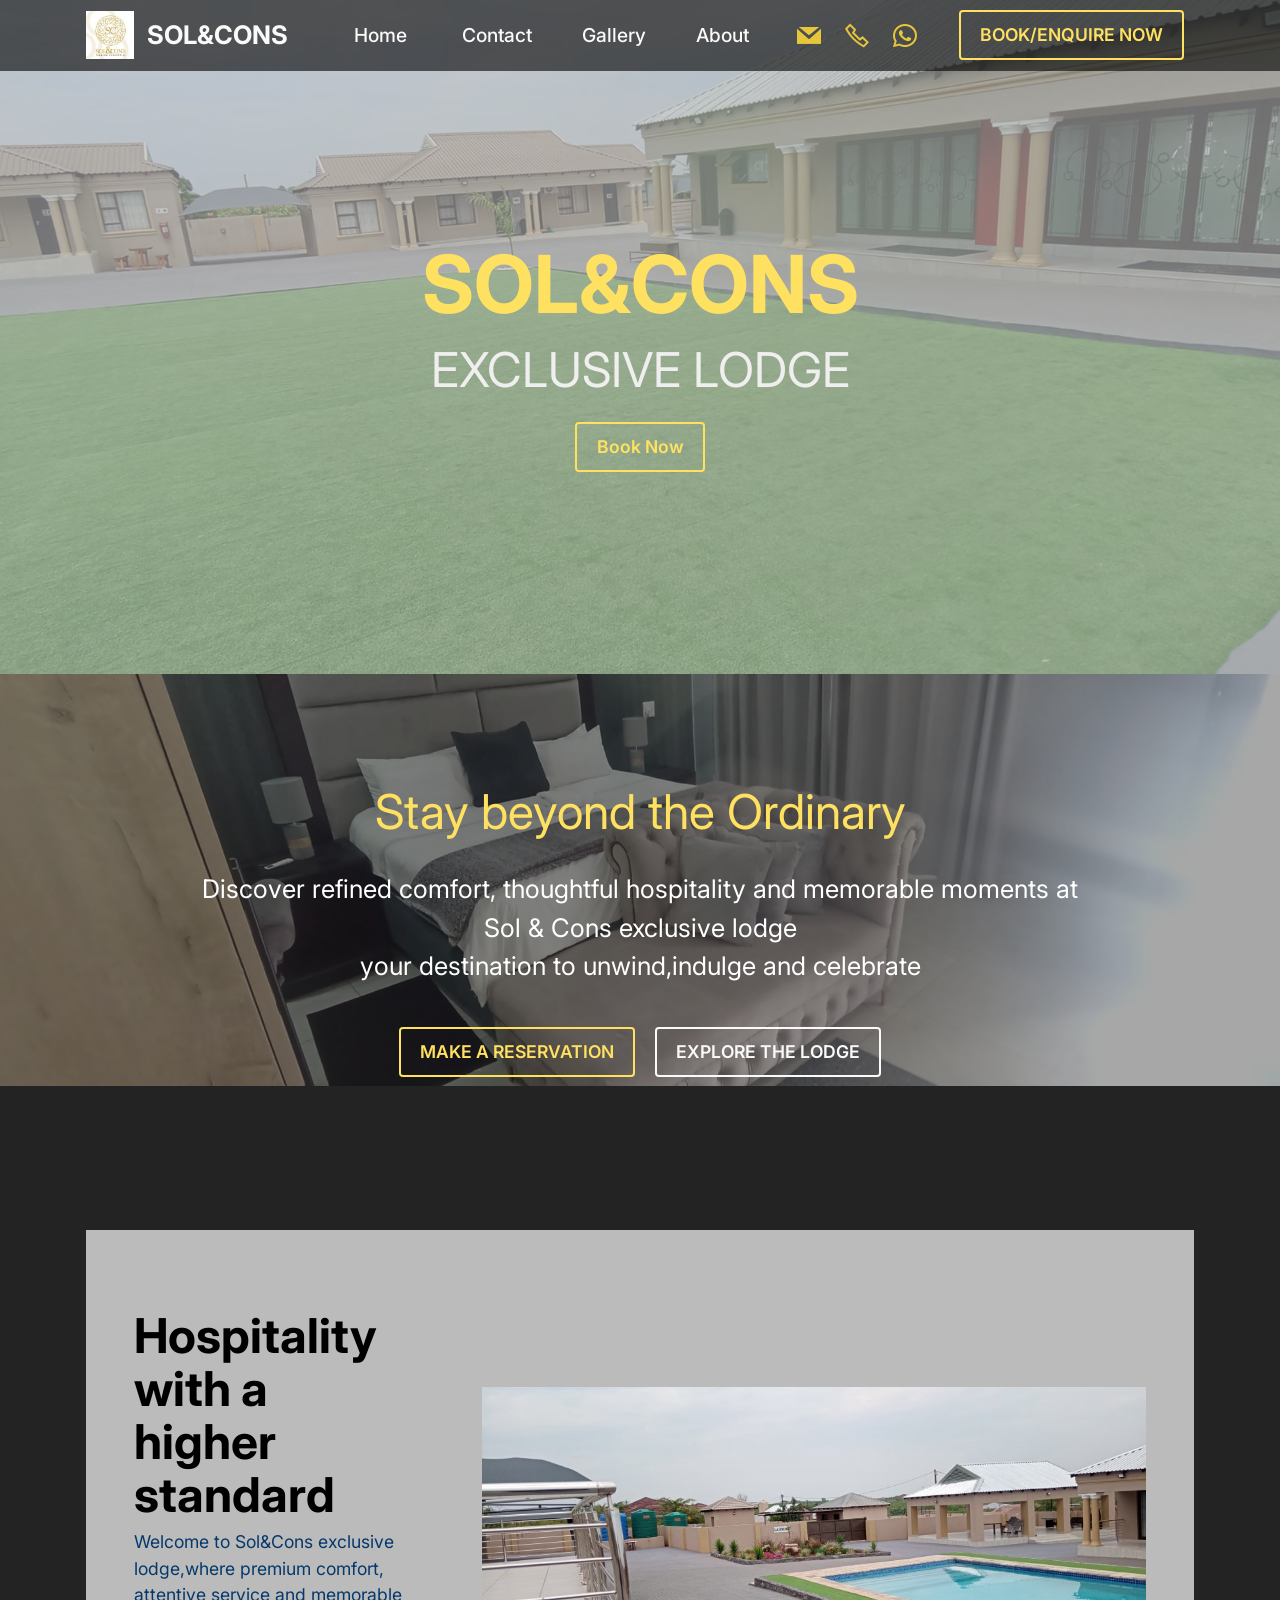
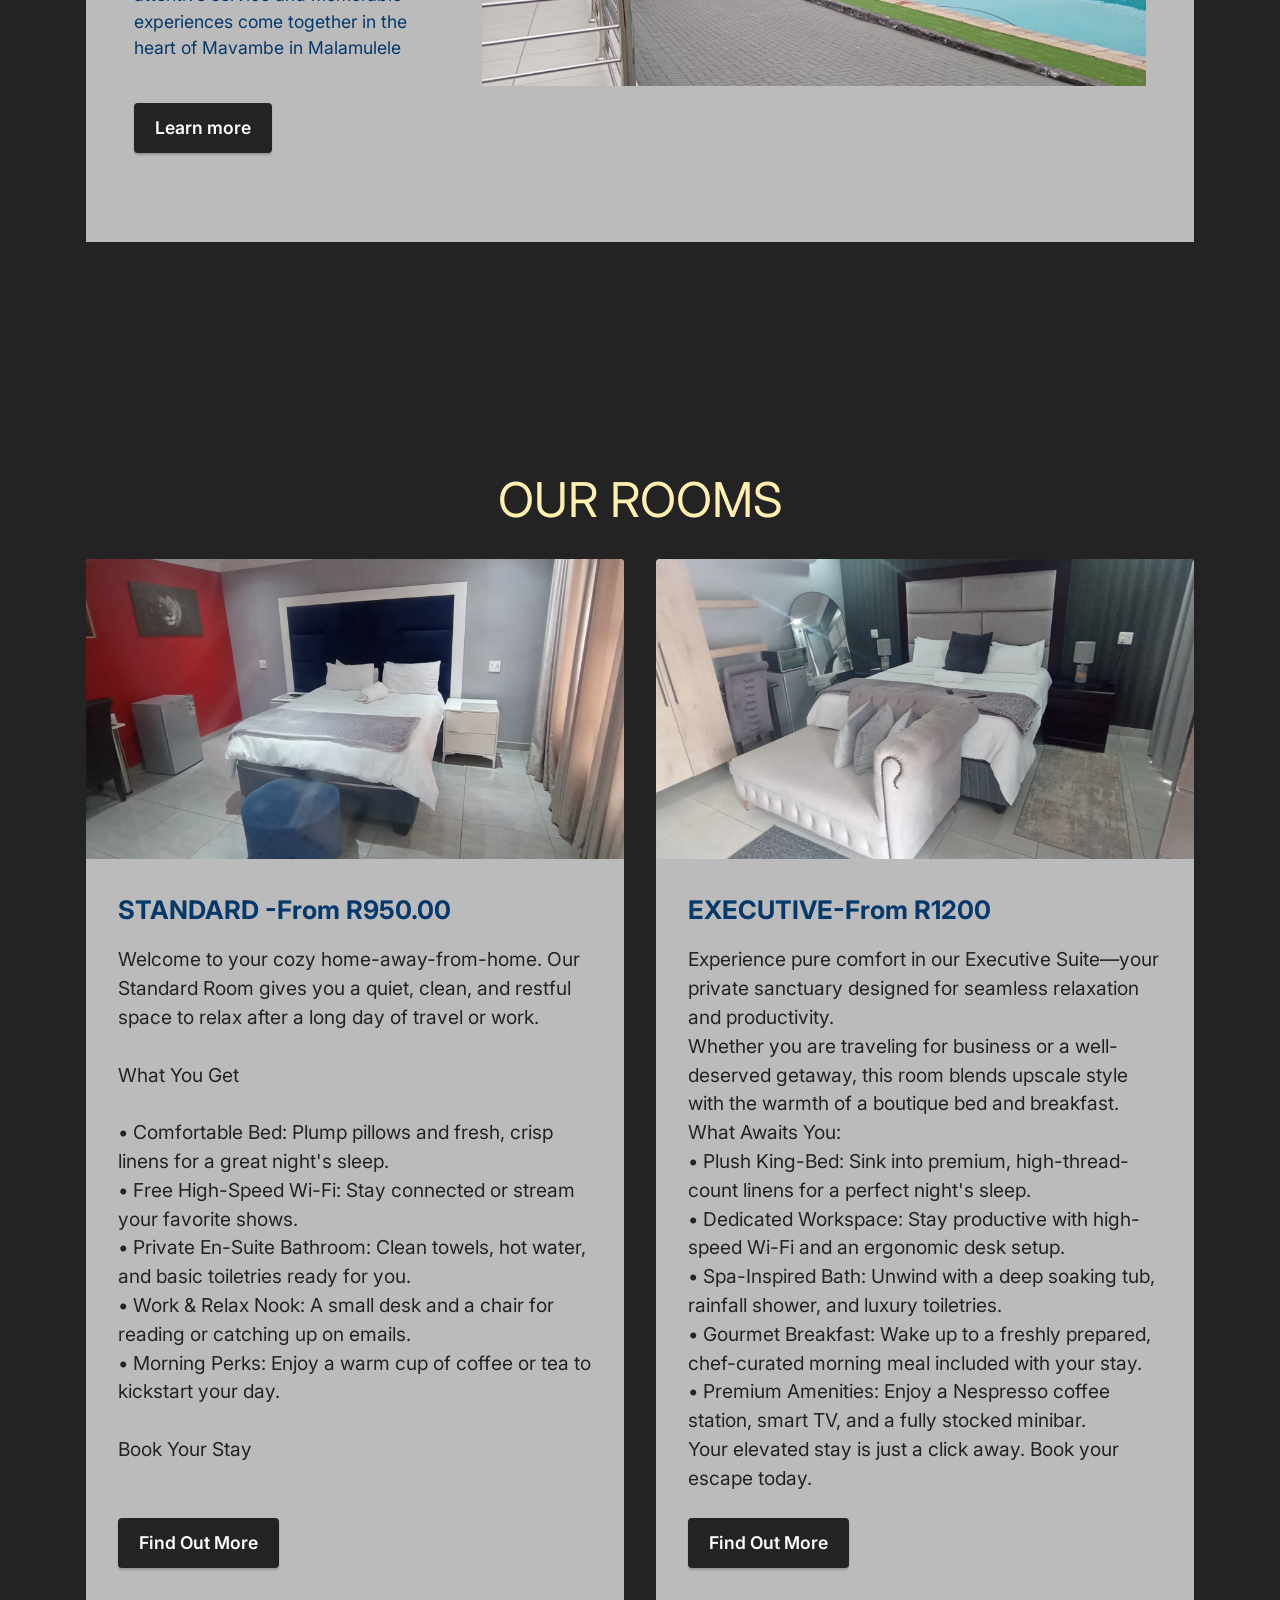
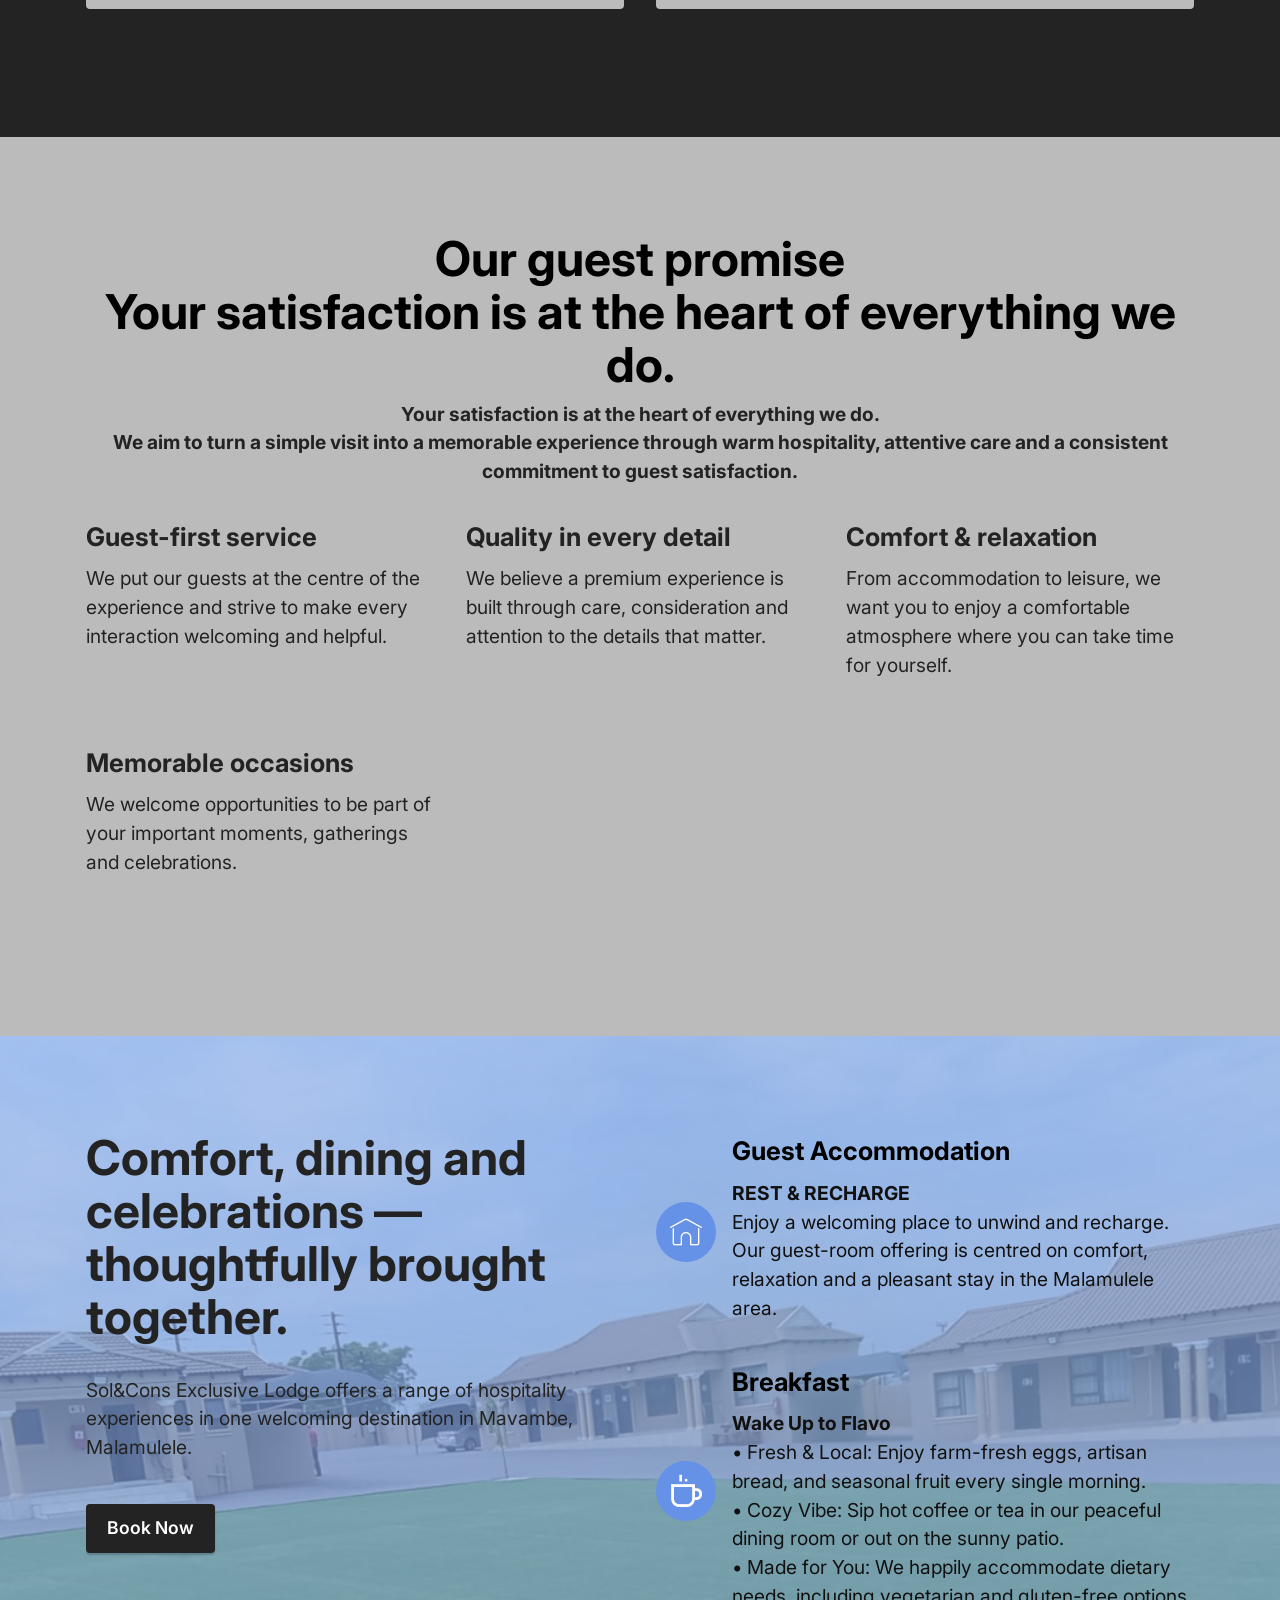
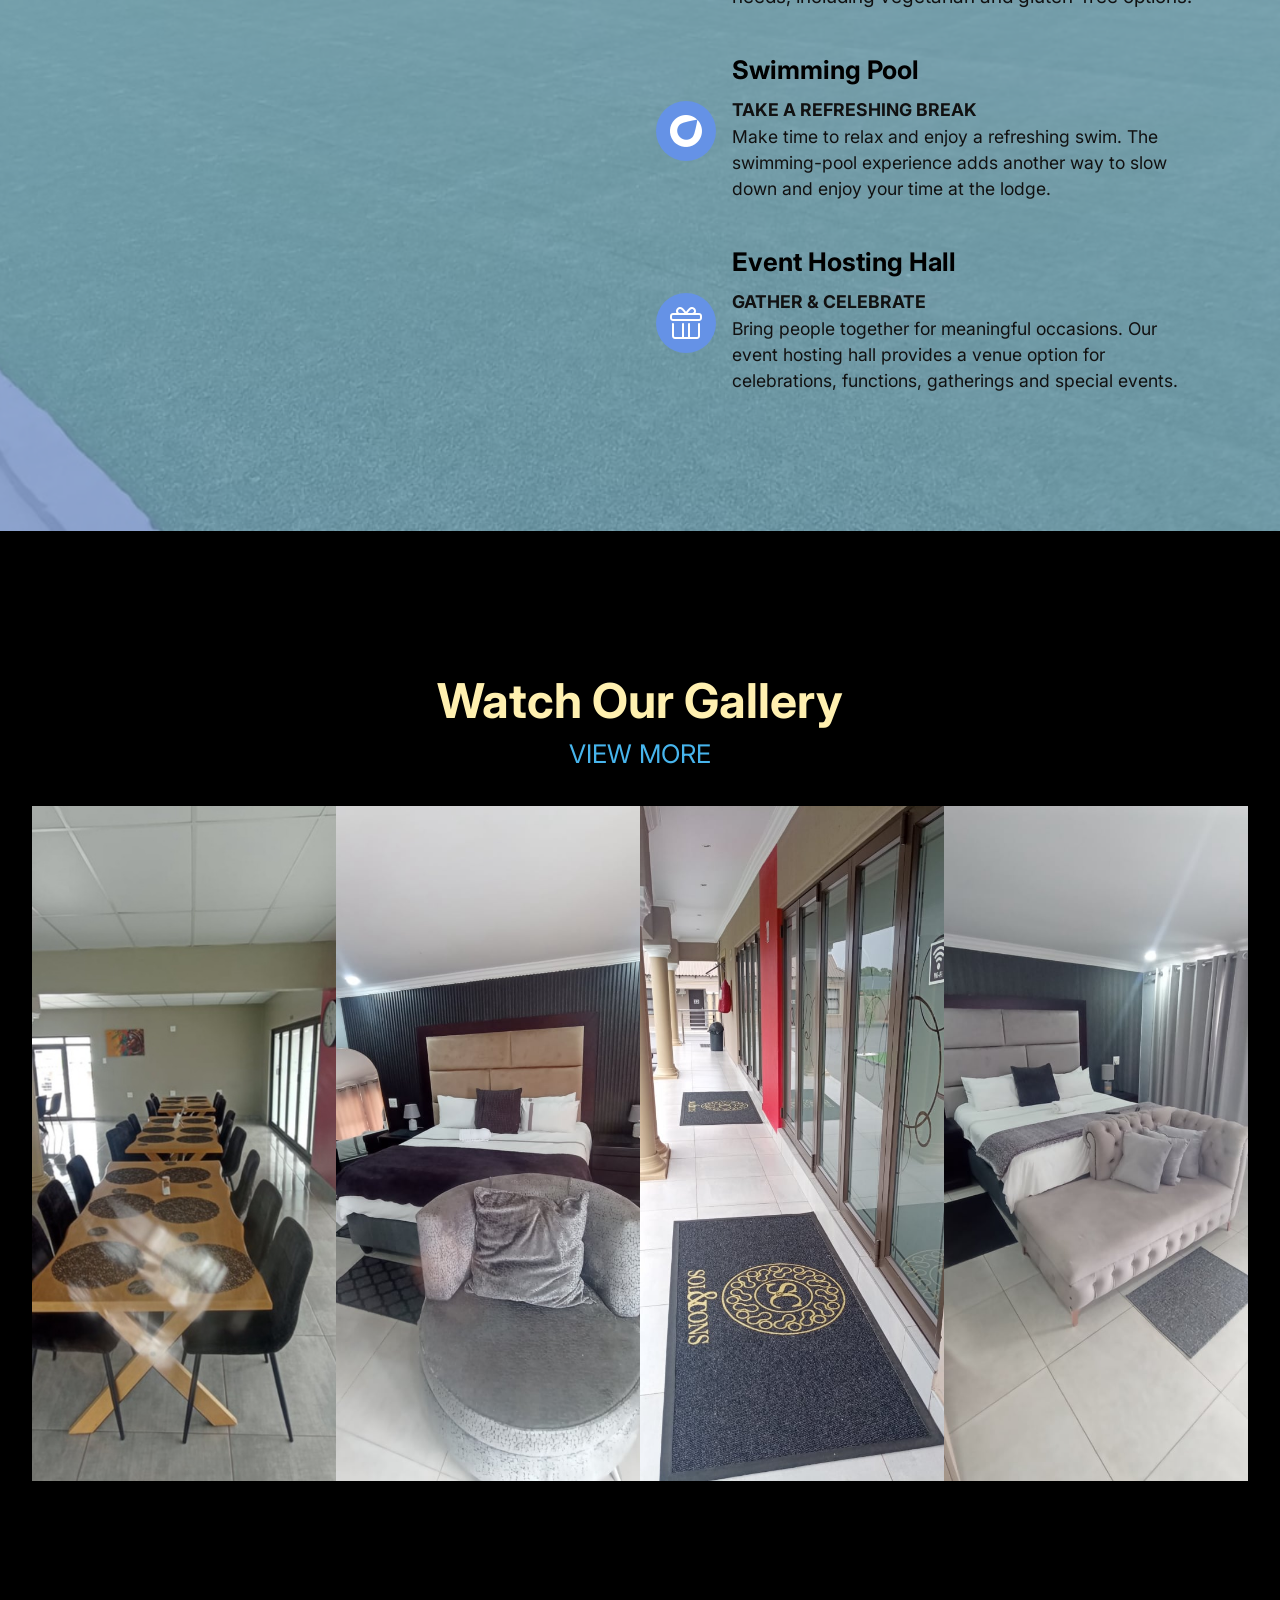
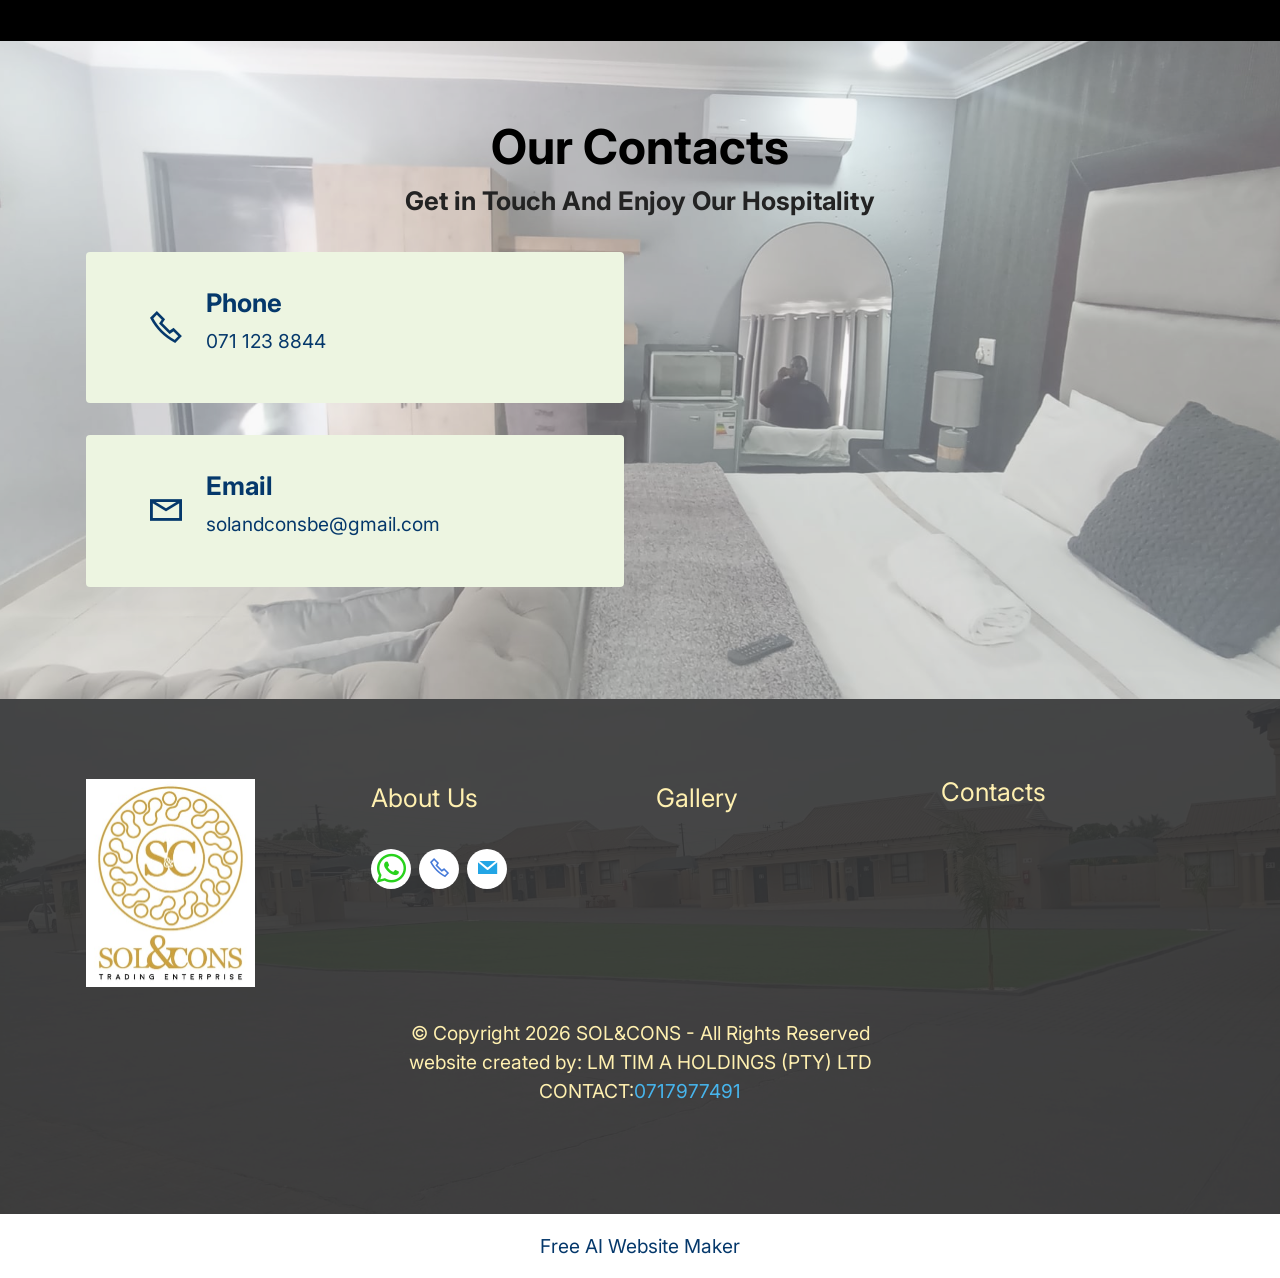
==== commit 9bc686e8: "Add files via upload" ====
--- a/index.html
+++ b/index.html
@@ -21,7 +21,7 @@
   <link rel="stylesheet" href="assets/theme/css/style.css">
   <link rel="preload" href="https://fonts.googleapis.com/css?family=Inter:100,200,300,400,500,600,700,800,900,100i,200i,300i,400i,500i,600i,700i,800i,900i&display=swap" as="style" onload="this.onload=null;this.rel='stylesheet'">
   <noscript><link rel="stylesheet" href="https://fonts.googleapis.com/css?family=Inter:100,200,300,400,500,600,700,800,900,100i,200i,300i,400i,500i,600i,700i,800i,900i&display=swap"></noscript>
-  <link rel="preload" as="style" href="assets/mobirise/css/mbr-additional.css?v=jjndfq"><link rel="stylesheet" href="assets/mobirise/css/mbr-additional.css?v=jjndfq" type="text/css">
+  <link rel="preload" as="style" href="assets/mobirise/css/mbr-additional.css?v=lM6sfr"><link rel="stylesheet" href="assets/mobirise/css/mbr-additional.css?v=lM6sfr" type="text/css">
 
   
   
@@ -131,6 +131,47 @@
     </div>
 </section>
 
+<section data-bs-version="5.1" class="content2 cid-sFAOw5Fdod" id="content2-e">
+    
+    
+    <div class="container">
+        <div class="mbr-section-head">
+            
+            <h1 class="mbr-section-subtitle mbr-fonts-style align-center mb-0 mt-2 display-2">OUR ROOMS</h1>
+        </div>
+        <div class="row mt-4">
+            <div class="item features-image col-12 col-md-6 col-lg-6">
+                <div class="item-wrapper">
+                    <div class="item-img">
+                        <img src="assets/images/img-20261027-125457-1055x476.jpg" alt="Mobirise Website Builder" title="">
+                    </div>
+                    <div class="item-content">
+                        <h5 class="item-title mbr-fonts-style display-5"><strong>STANDARD -From R950.00</strong></h5>
+                        
+                        <p class="mbr-text mbr-fonts-style mt-3 display-7">Welcome to your cozy home-away-from-home. Our Standard Room gives you a quiet, clean, and restful space to relax after a long day of travel or work.<br><br>What You Get<br><br>• Comfortable Bed: Plump pillows and fresh, crisp linens for a great night's sleep.<br>• Free High-Speed Wi-Fi: Stay connected or stream your favorite shows.<br>• Private En-Suite Bathroom: Clean towels, hot water, and basic toiletries ready for you.<br>• Work &amp; Relax Nook: A small desk and a chair for reading or catching up on emails.<br>• Morning Perks: Enjoy a warm cup of coffee or tea to kickstart your day.<br><br>Book Your Stay<br></p>
+                    </div>
+                    <div class="mbr-section-btn item-footer mt-2"><a href="https://wa.me/27711238844" class="btn item-btn btn-black display-4">Find Out More</a></div>
+                </div>
+            </div>
+            <div class="item features-image col-12 col-md-6 col-lg-6">
+                <div class="item-wrapper">
+                    <div class="item-img">
+                        <img src="assets/images/img-20261027-125123-1055x476.jpg" alt="Mobirise Website Builder" title="">
+                    </div>
+                    <div class="item-content">
+                        <h5 class="item-title mbr-fonts-style display-5"><strong>EXECUTIVE-From R1200</strong></h5>
+                        
+                        <p class="mbr-text mbr-fonts-style mt-3 display-7">Experience pure comfort in our Executive Suite—your private sanctuary designed for seamless relaxation and productivity.<br>Whether you are traveling for business or a well-deserved getaway, this room blends upscale style with the warmth of a boutique bed and breakfast.<br>What Awaits You:<br>• Plush King-Bed: Sink into premium, high-thread-count linens for a perfect night's sleep.<br>• Dedicated Workspace: Stay productive with high-speed Wi-Fi and an ergonomic desk setup.<br>• Spa-Inspired Bath: Unwind with a deep soaking tub, rainfall shower, and luxury toiletries.<br>• Gourmet Breakfast: Wake up to a freshly prepared, chef-curated morning meal included with your stay.<br>• Premium Amenities: Enjoy a Nespresso coffee station, smart TV, and a fully stocked minibar.<br>Your elevated stay is just a click away. Book your escape today.</p>
+                    </div>
+                    <div class="mbr-section-btn item-footer mt-2"><a href="https://wa.me/27711238844" class="btn item-btn btn-black display-4">Find Out More</a></div>
+                </div>
+            </div>
+            
+
+        </div>
+    </div>
+</section>
+
 <section data-bs-version="5.1" class="features18 cid-vzXaRPR5iC" id="features18-13">
 
     
@@ -192,48 +233,6 @@
     </div>
 </section>
 
-<section data-bs-version="5.1" class="content2 cid-sFAOw5Fdod" id="content2-e">
-    
-    
-    <div class="container">
-        <div class="mbr-section-head">
-            
-            <h1 class="mbr-section-subtitle mbr-fonts-style align-center mb-0 mt-2 display-2">OUR ROOMS</h1>
-        </div>
-        <div class="row mt-4">
-            <div class="item features-image col-12 col-md-6 col-lg-6">
-                <div class="item-wrapper">
-                    <div class="item-img">
-                        <img src="assets/images/img-20261027-125457-1055x476.jpg" alt="Mobirise Website Builder" title="">
-                    </div>
-                    <div class="item-content">
-                        <h5 class="item-title mbr-fonts-style display-5"><strong>STANDARD -From R950.00</strong></h5>
-                        
-                        <p class="mbr-text mbr-fonts-style mt-3 display-7">Lorem ipsum dolor sit amet, consectetur adipiscing elit. Nulla aliquam a nibh ut consectetur.&nbsp;</p>
-                    </div>
-                    <div class="mbr-section-btn item-footer mt-2"><a href="https://wa.me/27711238844" class="btn item-btn btn-black display-4">Find Out More</a></div>
-                </div>
-            </div>
-            <div class="item features-image col-12 col-md-6 col-lg-6">
-                <div class="item-wrapper">
-                    <div class="item-img">
-                        <img src="assets/images/img-20261027-125123-1055x476.jpg" alt="Mobirise Website Builder" title="">
-                    </div>
-                    <div class="item-content">
-                        <h5 class="item-title mbr-fonts-style display-5"><strong>EXECUTIVE-From R1200</strong></h5>
-                        
-                        <p class="mbr-text mbr-fonts-style mt-3 display-7">Lorem ipsum dolor sit amet, consectetur adipiscing elit. Nulla aliquam a nibh ut consectetur. <br>
-                        </p>
-                    </div>
-                    <div class="mbr-section-btn item-footer mt-2"><a href="https://wa.me/27711238844" class="btn item-btn btn-black display-4">Find Out More</a></div>
-                </div>
-            </div>
-            
-
-        </div>
-    </div>
-</section>
-
 <section data-bs-version="5.1" class="features13 cid-vzWuSJ335U" id="features13-12">
 
     
@@ -313,8 +312,8 @@
         </div>
         <div class="row mbr-gallery mt-4">
             <div class="col-12 col-md-6 col-lg-3 item gallery-image">
-                <div class="item-wrapper" data-toggle="modal" data-bs-toggle="modal" data-target="#vzZGjFGqdj-modal" data-bs-target="#vzZGjFGqdj-modal">
-                    <img class="w-100" src="assets/images/img-20261027-124015-527x1169.jpeg" alt="Mobirise Website Builder" data-slide-to="0" data-bs-slide-to="0" data-target="#lb-vzZGjFGqdj" data-bs-target="#lb-vzZGjFGqdj">
+                <div class="item-wrapper" data-toggle="modal" data-bs-toggle="modal" data-target="#vA2a7AnJlt-modal" data-bs-target="#vA2a7AnJlt-modal">
+                    <img class="w-100" src="assets/images/img-20261027-124015-527x1169.jpeg" alt="Mobirise Website Builder" data-slide-to="0" data-bs-slide-to="0" data-target="#lb-vA2a7AnJlt" data-bs-target="#lb-vA2a7AnJlt">
                     <div class="icon-wrapper">
                         <span class="mobi-mbri mobi-mbri-search mbr-iconfont mbr-iconfont-btn"></span>
                     </div>
@@ -322,8 +321,8 @@
                 
             </div>
             <div class="col-12 col-md-6 col-lg-3 item gallery-image">
-                <div class="item-wrapper" data-toggle="modal" data-bs-toggle="modal" data-target="#vzZGjFGqdj-modal" data-bs-target="#vzZGjFGqdj-modal">
-                    <img class="w-100" src="assets/images/img-20261027-124738-527x1169.jpg" alt="Mobirise Website Builder" data-slide-to="1" data-bs-slide-to="1" data-target="#lb-vzZGjFGqdj" data-bs-target="#lb-vzZGjFGqdj">
+                <div class="item-wrapper" data-toggle="modal" data-bs-toggle="modal" data-target="#vA2a7AnJlt-modal" data-bs-target="#vA2a7AnJlt-modal">
+                    <img class="w-100" src="assets/images/img-20261027-124738-527x1169.jpg" alt="Mobirise Website Builder" data-slide-to="1" data-bs-slide-to="1" data-target="#lb-vA2a7AnJlt" data-bs-target="#lb-vA2a7AnJlt">
                     <div class="icon-wrapper">
                         <span class="mobi-mbri mobi-mbri-search mbr-iconfont mbr-iconfont-btn"></span>
                     </div>
@@ -331,8 +330,8 @@
                 
             </div>
             <div class="col-12 col-md-6 col-lg-3 item gallery-image">
-                <div class="item-wrapper" data-toggle="modal" data-bs-toggle="modal" data-target="#vzZGjFGqdj-modal" data-bs-target="#vzZGjFGqdj-modal">
-                    <img class="w-100" src="assets/images/img-20261027-123801-527x1169.jpg" alt="Mobirise Website Builder" data-slide-to="2" data-bs-slide-to="2" data-target="#lb-vzZGjFGqdj" data-bs-target="#lb-vzZGjFGqdj">
+                <div class="item-wrapper" data-toggle="modal" data-bs-toggle="modal" data-target="#vA2a7AnJlt-modal" data-bs-target="#vA2a7AnJlt-modal">
+                    <img class="w-100" src="assets/images/img-20261027-123801-527x1169.jpg" alt="Mobirise Website Builder" data-slide-to="2" data-bs-slide-to="2" data-target="#lb-vA2a7AnJlt" data-bs-target="#lb-vA2a7AnJlt">
                     <div class="icon-wrapper">
                         <span class="mobi-mbri mobi-mbri-search mbr-iconfont mbr-iconfont-btn"></span>
                     </div>
@@ -340,8 +339,8 @@
                 
             </div>
             <div class="col-12 col-md-6 col-lg-3 item gallery-image">
-                <div class="item-wrapper" data-toggle="modal" data-bs-toggle="modal" data-target="#vzZGjFGqdj-modal" data-bs-target="#vzZGjFGqdj-modal">
-                    <img class="w-100" src="assets/images/img-20261027-125234-527x1169.jpg" alt="Mobirise Website Builder" data-slide-to="3" data-bs-slide-to="3" data-target="#lb-vzZGjFGqdj" data-bs-target="#lb-vzZGjFGqdj">
+                <div class="item-wrapper" data-toggle="modal" data-bs-toggle="modal" data-target="#vA2a7AnJlt-modal" data-bs-target="#vA2a7AnJlt-modal">
+                    <img class="w-100" src="assets/images/img-20261027-125234-527x1169.jpg" alt="Mobirise Website Builder" data-slide-to="3" data-bs-slide-to="3" data-target="#lb-vA2a7AnJlt" data-bs-target="#lb-vA2a7AnJlt">
                     <div class="icon-wrapper">
                         <span class="mobi-mbri mobi-mbri-search mbr-iconfont mbr-iconfont-btn"></span>
                     </div>
@@ -350,11 +349,11 @@
             </div>
         </div>
 
-        <div class="modal mbr-slider" tabindex="-1" role="dialog" aria-hidden="true" id="vzZGjFGqdj-modal">
+        <div class="modal mbr-slider" tabindex="-1" role="dialog" aria-hidden="true" id="vA2a7AnJlt-modal">
             <div class="modal-dialog" role="document">
                 <div class="modal-content">
                     <div class="modal-body">
-                        <div class="carousel slide" id="lb-vzZGjFGqdj" data-interval="5000" data-bs-interval="5000">
+                        <div class="carousel slide" id="lb-vA2a7AnJlt" data-interval="5000" data-bs-interval="5000">
                             <div class="carousel-inner">
                                 <div class="carousel-item active">
                                     <img class="d-block w-100" src="assets/images/img-20261027-124015-527x1169.jpeg" alt="Mobirise Website Builder">
@@ -370,18 +369,18 @@
                                 </div>
                             </div>
                             <ol class="carousel-indicators">
-                                <li data-slide-to="0" data-bs-slide-to="0" class="active" data-target="#lb-vzZGjFGqdj" data-bs-target="#lb-vzZGjFGqdj"></li>
-                                <li data-slide-to="1" data-bs-slide-to="1" data-target="#lb-vzZGjFGqdj" data-bs-target="#lb-vzZGjFGqdj"></li>
-                                <li data-slide-to="2" data-bs-slide-to="2" data-target="#lb-vzZGjFGqdj" data-bs-target="#lb-vzZGjFGqdj"></li>
-                                <li data-slide-to="3" data-bs-slide-to="3" data-target="#lb-vzZGjFGqdj" data-bs-target="#lb-vzZGjFGqdj"></li>
+                                <li data-slide-to="0" data-bs-slide-to="0" class="active" data-target="#lb-vA2a7AnJlt" data-bs-target="#lb-vA2a7AnJlt"></li>
+                                <li data-slide-to="1" data-bs-slide-to="1" data-target="#lb-vA2a7AnJlt" data-bs-target="#lb-vA2a7AnJlt"></li>
+                                <li data-slide-to="2" data-bs-slide-to="2" data-target="#lb-vA2a7AnJlt" data-bs-target="#lb-vA2a7AnJlt"></li>
+                                <li data-slide-to="3" data-bs-slide-to="3" data-target="#lb-vA2a7AnJlt" data-bs-target="#lb-vA2a7AnJlt"></li>
                             </ol>
                             <a role="button" href="" class="close" data-dismiss="modal" data-bs-dismiss="modal" aria-label="Close">
                             </a>
-                            <a class="carousel-control-prev carousel-control" role="button" data-slide="prev" data-bs-slide="prev" href="#lb-vzZGjFGqdj">
+                            <a class="carousel-control-prev carousel-control" role="button" data-slide="prev" data-bs-slide="prev" href="#lb-vA2a7AnJlt">
                                 <span class="mobi-mbri mobi-mbri-arrow-prev" aria-hidden="true"></span>
                                 <span class="sr-only visually-hidden">Previous</span>
                             </a>
-                            <a class="carousel-control-next carousel-control" role="button" data-slide="next" data-bs-slide="next" href="#lb-vzZGjFGqdj">
+                            <a class="carousel-control-next carousel-control" role="button" data-slide="next" data-bs-slide="next" href="#lb-vA2a7AnJlt">
                                 <span class="mobi-mbri mobi-mbri-arrow-next" aria-hidden="true"></span>
                                 <span class="sr-only visually-hidden">Next</span>
                             </a>
@@ -488,7 +487,7 @@
             </div>
         </div>
     </div>
-</section><section class="display-7" style="padding: 0;align-items: center;justify-content: center;flex-wrap: wrap;    align-content: center;display: flex;position: relative;height: 4rem;"><a href="https://mobiri.se/4388259" style="flex: 1 1;height: 4rem;position: absolute;width: 100%;z-index: 1;"><img alt="" style="height: 4rem;" src="[data-uri]"></a><p style="margin: 0;text-align: center;" class="display-7">&#8204;</p><a style="z-index:1" href="https://mobirise.com/builder/ai-website-generator.html">AI Website Generator</a></section><script src="assets/bootstrap/js/bootstrap.bundle.min.js"></script>  <script src="assets/parallax/jarallax.js"></script>  <script src="assets/smoothscroll/smooth-scroll.js"></script>  <script src="assets/ytplayer/index.js"></script>  <script src="assets/dropdown/js/navbar-dropdown.js"></script>  <script src="assets/theme/js/script.js"></script>  
+</section><section class="display-7" style="padding: 0;align-items: center;justify-content: center;flex-wrap: wrap;    align-content: center;display: flex;position: relative;height: 4rem;"><a href="https://mobiri.se/4388259" style="flex: 1 1;height: 4rem;position: absolute;width: 100%;z-index: 1;"><img alt="" style="height: 4rem;" src="[data-uri]"></a><p style="margin: 0;text-align: center;" class="display-7">&#8204;</p><a style="z-index:1" href="https://mobirise.com/builder/ai-website-maker.html">Free AI Website Maker</a></section><script src="assets/bootstrap/js/bootstrap.bundle.min.js"></script>  <script src="assets/parallax/jarallax.js"></script>  <script src="assets/smoothscroll/smooth-scroll.js"></script>  <script src="assets/ytplayer/index.js"></script>  <script src="assets/dropdown/js/navbar-dropdown.js"></script>  <script src="assets/theme/js/script.js"></script>  
   
   
 </body>
--- a/assets/mobirise/css/mbr-additional.css
+++ b/assets/mobirise/css/mbr-additional.css
@@ -1111,6 +1111,70 @@
 .cid-sFANq99njx .mbr-section-btn {
   color: #05386b;
 }
+.cid-sFAOw5Fdod {
+  padding-top: 6rem;
+  padding-bottom: 6rem;
+  background-color: #232323;
+}
+.cid-sFAOw5Fdod img,
+.cid-sFAOw5Fdod .item-img {
+  height: 100%;
+  height: 300px;
+  object-fit: cover;
+}
+.cid-sFAOw5Fdod .item:focus,
+.cid-sFAOw5Fdod span:focus {
+  outline: none;
+}
+.cid-sFAOw5Fdod .item {
+  cursor: pointer;
+  margin-bottom: 2rem;
+}
+.cid-sFAOw5Fdod .item-wrapper {
+  position: relative;
+  border-radius: 4px;
+  background: #bbbbbb;
+  height: 100%;
+  display: flex;
+  flex-flow: column nowrap;
+}
+@media (min-width: 992px) {
+  .cid-sFAOw5Fdod .item-wrapper .item-content {
+    padding: 2rem 2rem 0;
+  }
+  .cid-sFAOw5Fdod .item-wrapper .item-footer {
+    padding: 0 2rem 2rem;
+  }
+}
+@media (max-width: 991px) {
+  .cid-sFAOw5Fdod .item-wrapper .item-content {
+    padding: 1rem 1rem 0;
+  }
+  .cid-sFAOw5Fdod .item-wrapper .item-footer {
+    padding: 0 1rem 1rem;
+  }
+}
+.cid-sFAOw5Fdod .mbr-section-btn {
+  margin-top: auto !important;
+}
+.cid-sFAOw5Fdod .mbr-section-title {
+  color: #05386b;
+}
+.cid-sFAOw5Fdod .mbr-text,
+.cid-sFAOw5Fdod .mbr-section-btn {
+  text-align: left;
+}
+.cid-sFAOw5Fdod .item-title {
+  text-align: left;
+  color: #05386b;
+}
+.cid-sFAOw5Fdod .item-subtitle {
+  text-align: left;
+  color: #232323;
+}
+.cid-sFAOw5Fdod .mbr-section-subtitle {
+  color: #fff0b0;
+}
 .cid-vzXaRPR5iC {
   padding-top: 6rem;
   padding-bottom: 6rem;
@@ -1130,70 +1194,6 @@
 }
 .cid-vzXaRPR5iC .mbr-section-title {
   color: #000000;
-}
-.cid-sFAOw5Fdod {
-  padding-top: 6rem;
-  padding-bottom: 6rem;
-  background-color: #232323;
-}
-.cid-sFAOw5Fdod img,
-.cid-sFAOw5Fdod .item-img {
-  height: 100%;
-  height: 300px;
-  object-fit: cover;
-}
-.cid-sFAOw5Fdod .item:focus,
-.cid-sFAOw5Fdod span:focus {
-  outline: none;
-}
-.cid-sFAOw5Fdod .item {
-  cursor: pointer;
-  margin-bottom: 2rem;
-}
-.cid-sFAOw5Fdod .item-wrapper {
-  position: relative;
-  border-radius: 4px;
-  background: #bbbbbb;
-  height: 100%;
-  display: flex;
-  flex-flow: column nowrap;
-}
-@media (min-width: 992px) {
-  .cid-sFAOw5Fdod .item-wrapper .item-content {
-    padding: 2rem 2rem 0;
-  }
-  .cid-sFAOw5Fdod .item-wrapper .item-footer {
-    padding: 0 2rem 2rem;
-  }
-}
-@media (max-width: 991px) {
-  .cid-sFAOw5Fdod .item-wrapper .item-content {
-    padding: 1rem 1rem 0;
-  }
-  .cid-sFAOw5Fdod .item-wrapper .item-footer {
-    padding: 0 1rem 1rem;
-  }
-}
-.cid-sFAOw5Fdod .mbr-section-btn {
-  margin-top: auto !important;
-}
-.cid-sFAOw5Fdod .mbr-section-title {
-  color: #05386b;
-}
-.cid-sFAOw5Fdod .mbr-text,
-.cid-sFAOw5Fdod .mbr-section-btn {
-  text-align: left;
-}
-.cid-sFAOw5Fdod .item-title {
-  text-align: left;
-  color: #05386b;
-}
-.cid-sFAOw5Fdod .item-subtitle {
-  text-align: left;
-  color: #232323;
-}
-.cid-sFAOw5Fdod .mbr-section-subtitle {
-  color: #fff0b0;
 }
 .cid-vzWuSJ335U {
   padding-top: 6rem;
@@ -1593,7 +1593,7 @@
 .cid-vzUgrjCHA3 {
   padding-top: 5rem;
   padding-bottom: 5rem;
-  background-color: #232323;
+  background-image: url("../../../assets/images/img-20261027-125433-2000x902.jpg");
 }
 .cid-vzUgrjCHA3 .mbr-fallback-image.disabled {
   display: none;
@@ -2342,7 +2342,7 @@
 .cid-vzUHdZx3IW {
   padding-top: 5rem;
   padding-bottom: 5rem;
-  background-color: #232323;
+  background-image: url("../../../assets/images/img-20261027-125433-2000x902.jpg");
 }
 .cid-vzUHdZx3IW .mbr-fallback-image.disabled {
   display: none;
--- a/assets/mobirise/css/mbr-additional.css
+++ b/assets/mobirise/css/mbr-additional.css
@@ -1111,6 +1111,70 @@
 .cid-sFANq99njx .mbr-section-btn {
   color: #05386b;
 }
+.cid-sFAOw5Fdod {
+  padding-top: 6rem;
+  padding-bottom: 6rem;
+  background-color: #232323;
+}
+.cid-sFAOw5Fdod img,
+.cid-sFAOw5Fdod .item-img {
+  height: 100%;
+  height: 300px;
+  object-fit: cover;
+}
+.cid-sFAOw5Fdod .item:focus,
+.cid-sFAOw5Fdod span:focus {
+  outline: none;
+}
+.cid-sFAOw5Fdod .item {
+  cursor: pointer;
+  margin-bottom: 2rem;
+}
+.cid-sFAOw5Fdod .item-wrapper {
+  position: relative;
+  border-radius: 4px;
+  background: #bbbbbb;
+  height: 100%;
+  display: flex;
+  flex-flow: column nowrap;
+}
+@media (min-width: 992px) {
+  .cid-sFAOw5Fdod .item-wrapper .item-content {
+    padding: 2rem 2rem 0;
+  }
+  .cid-sFAOw5Fdod .item-wrapper .item-footer {
+    padding: 0 2rem 2rem;
+  }
+}
+@media (max-width: 991px) {
+  .cid-sFAOw5Fdod .item-wrapper .item-content {
+    padding: 1rem 1rem 0;
+  }
+  .cid-sFAOw5Fdod .item-wrapper .item-footer {
+    padding: 0 1rem 1rem;
+  }
+}
+.cid-sFAOw5Fdod .mbr-section-btn {
+  margin-top: auto !important;
+}
+.cid-sFAOw5Fdod .mbr-section-title {
+  color: #05386b;
+}
+.cid-sFAOw5Fdod .mbr-text,
+.cid-sFAOw5Fdod .mbr-section-btn {
+  text-align: left;
+}
+.cid-sFAOw5Fdod .item-title {
+  text-align: left;
+  color: #05386b;
+}
+.cid-sFAOw5Fdod .item-subtitle {
+  text-align: left;
+  color: #232323;
+}
+.cid-sFAOw5Fdod .mbr-section-subtitle {
+  color: #fff0b0;
+}
 .cid-vzXaRPR5iC {
   padding-top: 6rem;
   padding-bottom: 6rem;
@@ -1130,70 +1194,6 @@
 }
 .cid-vzXaRPR5iC .mbr-section-title {
   color: #000000;
-}
-.cid-sFAOw5Fdod {
-  padding-top: 6rem;
-  padding-bottom: 6rem;
-  background-color: #232323;
-}
-.cid-sFAOw5Fdod img,
-.cid-sFAOw5Fdod .item-img {
-  height: 100%;
-  height: 300px;
-  object-fit: cover;
-}
-.cid-sFAOw5Fdod .item:focus,
-.cid-sFAOw5Fdod span:focus {
-  outline: none;
-}
-.cid-sFAOw5Fdod .item {
-  cursor: pointer;
-  margin-bottom: 2rem;
-}
-.cid-sFAOw5Fdod .item-wrapper {
-  position: relative;
-  border-radius: 4px;
-  background: #bbbbbb;
-  height: 100%;
-  display: flex;
-  flex-flow: column nowrap;
-}
-@media (min-width: 992px) {
-  .cid-sFAOw5Fdod .item-wrapper .item-content {
-    padding: 2rem 2rem 0;
-  }
-  .cid-sFAOw5Fdod .item-wrapper .item-footer {
-    padding: 0 2rem 2rem;
-  }
-}
-@media (max-width: 991px) {
-  .cid-sFAOw5Fdod .item-wrapper .item-content {
-    padding: 1rem 1rem 0;
-  }
-  .cid-sFAOw5Fdod .item-wrapper .item-footer {
-    padding: 0 1rem 1rem;
-  }
-}
-.cid-sFAOw5Fdod .mbr-section-btn {
-  margin-top: auto !important;
-}
-.cid-sFAOw5Fdod .mbr-section-title {
-  color: #05386b;
-}
-.cid-sFAOw5Fdod .mbr-text,
-.cid-sFAOw5Fdod .mbr-section-btn {
-  text-align: left;
-}
-.cid-sFAOw5Fdod .item-title {
-  text-align: left;
-  color: #05386b;
-}
-.cid-sFAOw5Fdod .item-subtitle {
-  text-align: left;
-  color: #232323;
-}
-.cid-sFAOw5Fdod .mbr-section-subtitle {
-  color: #fff0b0;
 }
 .cid-vzWuSJ335U {
   padding-top: 6rem;
@@ -1593,7 +1593,7 @@
 .cid-vzUgrjCHA3 {
   padding-top: 5rem;
   padding-bottom: 5rem;
-  background-color: #232323;
+  background-image: url("../../../assets/images/img-20261027-125433-2000x902.jpg");
 }
 .cid-vzUgrjCHA3 .mbr-fallback-image.disabled {
   display: none;
@@ -2342,7 +2342,7 @@
 .cid-vzUHdZx3IW {
   padding-top: 5rem;
   padding-bottom: 5rem;
-  background-color: #232323;
+  background-image: url("../../../assets/images/img-20261027-125433-2000x902.jpg");
 }
 .cid-vzUHdZx3IW .mbr-fallback-image.disabled {
   display: none;
